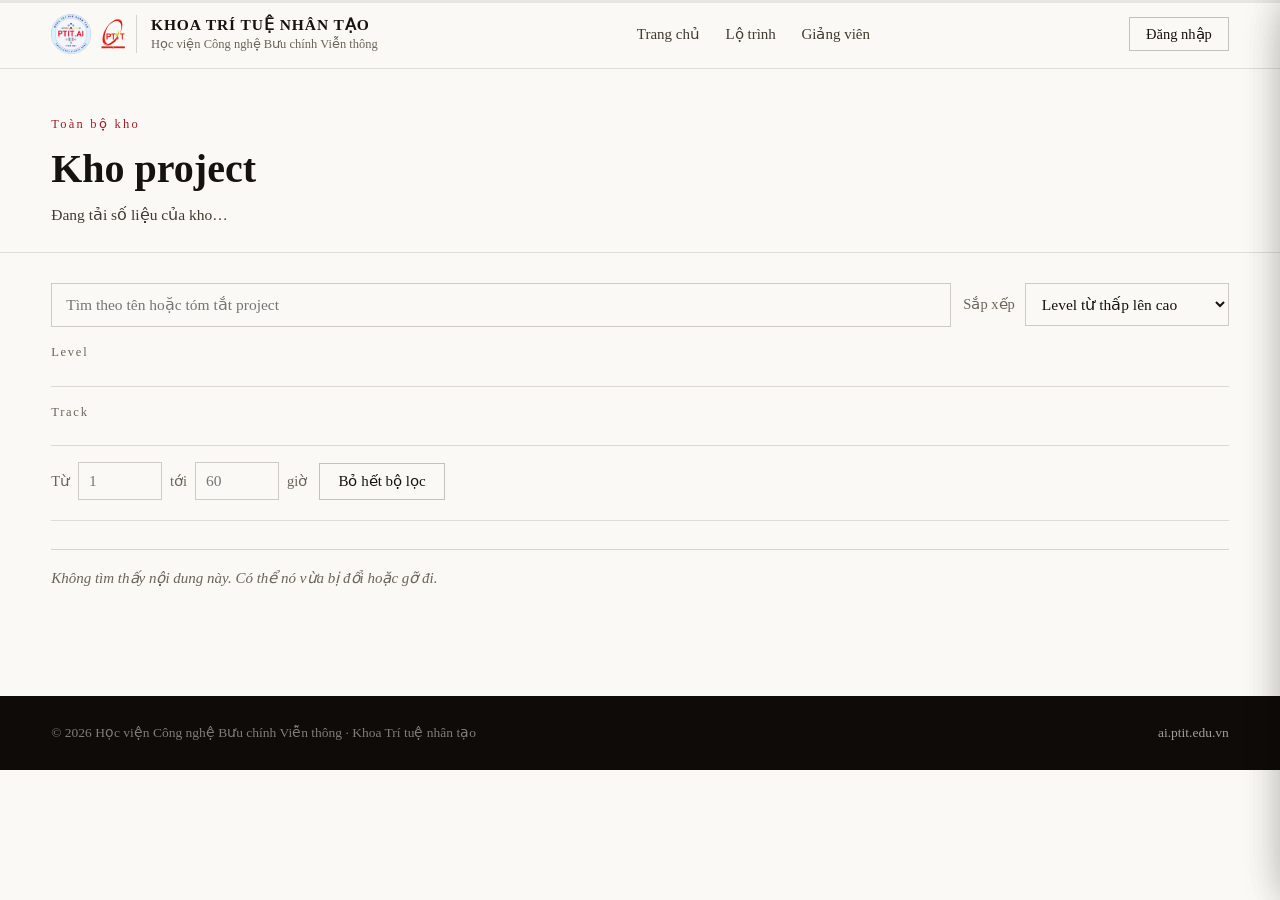
==== frontend/kho.html @ 6ada56b6 "Ghép frontend với backend thành một hệ thống hoàn chỉnh Kho project mở rộng từ 36 lên 200 project, c" ====
<!DOCTYPE html>
<html lang="vi">
<head>
<meta charset="utf-8">
<meta name="viewport" content="width=device-width, initial-scale=1">
<title>Kho project · Nền tảng học tập theo project</title>
<meta name="description" content="Toàn bộ project của nền tảng, lọc theo level, track, quy mô và thời gian.">
<link rel="icon" href="anh/logo-khoa-ai.png" type="image/png">
<link rel="stylesheet" href="css/style.css">
</head>
<body>

<div class="vach-cuon"><i id="vach-cuon-thanh"></i></div>

<header class="dau-trang">
  <a class="hieu" href="/">
    <img class="hieu-logo" src="anh/logo-khoa-ai.png" width="415" height="418" alt="Logo Khoa Trí tuệ nhân tạo">
    <img class="hieu-logo hieu-logo-nho" src="anh/logo-hoc-vien.png" width="50" height="60" alt="Logo Học viện Công nghệ Bưu chính Viễn thông">
    <span class="hieu-chu">
      <span class="hieu-ten">Khoa Trí tuệ nhân tạo</span>
      <span class="hieu-phu">Học viện Công nghệ Bưu chính Viễn thông</span>
    </span>
  </a>
  <nav class="dieu-huong">
    <a href="/">Trang chủ</a>
    <a href="/#lo-trinh-nghe">Lộ trình</a>
    <a href="/#giang-vien">Giảng viên</a>
  </nav>
  <div class="dau-trang-phai" id="khu-tai-khoan"></div>
</header>

<section class="kho-dau">
  <p class="nhan-dan">Toàn bộ kho</p>
  <h1 id="kho-tieu-de">Kho project</h1>
  <p class="dan-giai" id="kho-ghi-chu">Đang tải số liệu của kho…</p>
</section>

<section class="kho-than">
  <form class="bo-loc" id="bo-loc">
    <div class="bo-loc-hang">
      <input type="search" id="o-tim" name="q" maxlength="100" placeholder="Tìm theo tên hoặc tóm tắt project" aria-label="Tìm project">
      <label class="o-sap-xep">
        <span>Sắp xếp</span>
        <select id="o-sap-xep" name="sort">
          <option value="level">Level từ thấp lên cao</option>
          <option value="-level">Level từ cao xuống thấp</option>
          <option value="hours">Thời gian tăng dần</option>
          <option value="-hours">Thời gian giảm dần</option>
          <option value="points">Điểm tăng dần</option>
          <option value="-points">Điểm giảm dần</option>
          <option value="title">Theo tên project</option>
        </select>
      </label>
    </div>

    <fieldset class="bo-loc-nhom">
      <legend>Level</legend>
      <div class="the-loc" id="loc-level"></div>
    </fieldset>

    <fieldset class="bo-loc-nhom">
      <legend>Track</legend>
      <div class="the-loc" id="loc-track"></div>
    </fieldset>


    <div class="bo-loc-hang">
      <label class="o-gio">Từ
        <input type="number" id="o-gio-min" name="min_hours" min="1" max="1000" placeholder="1">
        <span>tới</span>
        <input type="number" id="o-gio-max" name="max_hours" min="1" max="1000" placeholder="60">
        <span>giờ</span>
      </label>
      <button type="button" class="nut nut-vien" id="nut-xoa-loc">Bỏ hết bộ lọc</button>
    </div>
  </form>

  <p class="kho-ket-qua" id="kho-ket-qua" role="status" aria-live="polite"></p>
  <div class="bang-hang" id="danh-sach"><p class="dang-tai">Đang tải danh sách project…</p></div>

  <nav class="phan-trang" id="phan-trang" aria-label="Chuyển trang"></nav>
</section>

<footer class="chan-trang">
  <span>© 2026 Học viện Công nghệ Bưu chính Viễn thông · Khoa Trí tuệ nhân tạo</span>
  <a href="https://ai.ptit.edu.vn/">ai.ptit.edu.vn</a>
</footer>

<div class="lop-nen" id="lop-nen"></div>

<aside class="bang" id="bang-project" aria-hidden="true">
  <div class="bang-dau">
    <p class="bang-nhan" id="bang-project-nhan"></p>
    <button type="button" class="nut-dong" data-dong>Đóng ✕</button>
  </div>
  <div id="bang-project-than"></div>
</aside>

<aside class="bang" id="bang-tai-khoan" aria-hidden="true">
  <div class="bang-dau">
    <p class="bang-nhan">Tài khoản</p>
    <button type="button" class="nut-dong" data-dong>Đóng ✕</button>
  </div>
  <div id="bang-tai-khoan-than"></div>
</aside>

<aside class="bang" id="bang-cham-bai" aria-hidden="true">
  <div class="bang-dau">
    <p class="bang-nhan">Chấm bài</p>
    <button type="button" class="nut-dong" data-dong>Đóng ✕</button>
  </div>
  <div id="bang-cham-bai-than"></div>
</aside>

<dialog id="hop-dang-nhap">
  <form method="dialog" class="hop-dau">
    <p class="bang-nhan">Tài khoản</p>
    <button type="submit" class="nut-dong">Đóng ✕</button>
  </form>
  <div class="doi-che-do" id="doi-che-do">
    <button type="button" data-che-do="dang-nhap" class="dang-chon">Đăng nhập</button>
    <button type="button" data-che-do="dang-ky">Đăng ký</button>
  </div>
  <form id="mau-dang-nhap" class="mau" novalidate>
    <label>Thư điện tử hoặc username
      <input type="text" name="identifier" autocomplete="username" required>
    </label>
    <label>Mật khẩu
      <input type="password" name="password" autocomplete="current-password" required>
    </label>
    <p class="mau-loi" role="alert"></p>
    <button type="submit" class="nut nut-day">Đăng nhập</button>
  </form>
  <form id="mau-dang-ky" class="mau" novalidate hidden>
    <label>Thư điện tử
      <input type="email" name="email" autocomplete="email" required>
    </label>
    <label>Username
      <input type="text" name="username" autocomplete="off" required minlength="3" maxlength="50" placeholder="vidu: congtt" aria-describedby="dan-username">
    </label>
    <p class="mau-chu-dan" id="dan-username">Chữ thường, chữ số và dấu gạch dưới, từ 3 đến 50 ký tự. Đây không phải thư điện tử.</p>
    <label>Họ tên hiển thị, có thể bỏ trống
      <input type="text" name="display_name" autocomplete="name" maxlength="100">
    </label>
    <label>Mật khẩu
      <input type="password" name="password" autocomplete="new-password" required minlength="8" maxlength="64" aria-describedby="dan-mat-khau">
    </label>
    <p class="mau-chu-dan" id="dan-mat-khau">Từ 8 đến 64 ký tự.</p>
    <p class="mau-loi" role="alert"></p>
    <button type="submit" class="nut nut-day">Tạo tài khoản</button>
  </form>
</dialog>

<div class="thong-bao" id="thong-bao" role="status" aria-live="polite"></div>

<script type="module" src="js/app-kho.js"></script>
</body>
</html>
---- frontend/css/style.css ----
/* Project 200 · Khoa Trí tuệ nhân tạo · Học viện Công nghệ Bưu chính Viễn thông
   Một tệp kiểu duy nhất, không phụ thuộc thư viện ngoài. */

:root {
  --muc: #16130F;
  --than: #403A31;
  --phu: #6B6459;
  --do: #A21C2B;
  --do-dam: #7C1420;
  --vang: #E0A03A;
  /* Vàng đồng chỉ đủ tương phản khi làm nền hoặc khi nằm trên nền tối. Làm màu
     chữ trên nền giấy thì nó chỉ đạt tỷ lệ 2,2:1, dưới mức 4,5:1 mà chữ nhỏ cần,
     nên phần chữ dùng sắc vàng đậm hơn: 5,3:1 trên nền giấy và 4,9:1 trên nền
     giấy nhạt. */
  --vang-chu: #8F5E0C;
  --xanh: #2F6B4F;
  --giay: #FBF9F5;
  --giay-2: #F4F1EA;
  --giay-3: #E0D9CB;
  --toi: #0E0B08;
  --vien: rgba(22, 19, 15, .12);
  --vien-dam: rgba(22, 19, 15, .16);
  --vien-nhat: rgba(22, 19, 15, .1);
  --chu: 'Times New Roman', Times, 'Liberation Serif', serif;
  --le: clamp(16px, 4vw, 56px);
  --mau-level: var(--do);
  --mau-level-chu: var(--do);
}

*, *::before, *::after { box-sizing: border-box; }

/* Thuộc tính hidden của HTML chỉ đặt display none ở bảng kiểu mặc định của
   trình duyệt, nên bất kỳ quy tắc display nào viết trong tệp này cũng thắng nó.
   Biểu mẫu đăng nhập và biểu mẫu đăng ký từng cùng hiện một lúc vì lý do đó.
   Dòng dưới đây trả lại cho hidden đúng nghĩa "ẩn hẳn". */
[hidden] { display: none !important; }

html { scroll-behavior: smooth; }

body {
  margin: 0;
  background: var(--giay);
  color: var(--muc);
  font-family: var(--chu);
  -webkit-font-smoothing: antialiased;
}

h1, h2, h3, p, ul, ol { margin: 0; }
ul, ol { padding: 0; list-style: none; }

a { color: var(--do); text-decoration: none; }
a:hover { color: var(--do-dam); }

button { font-family: inherit; border: 0; background: none; color: inherit; cursor: pointer; }
button:disabled { opacity: .5; cursor: default; }

input, select, textarea {
  font-family: inherit;
  font-size: 15.5px;
  color: var(--muc);
  background: var(--giay);
  border: 1px solid rgba(22, 19, 15, .2);
}
textarea { resize: vertical; }
:focus-visible { outline: 2px solid var(--do); outline-offset: 2px; }

/* Nút */
.nut { display: inline-block; padding: 15px 30px; font-size: 16.5px; line-height: 1; transition: background .25s ease, color .25s ease, border-color .25s ease; }
.nut-do { background: var(--do); color: var(--giay); }
.nut-do:hover { background: var(--do-dam); color: var(--giay); }
.nut-vien { border: 1px solid rgba(22, 19, 15, .24); color: var(--muc); }
.nut-vien:hover { border-color: var(--muc); }
.nut-vang { background: var(--vang); color: var(--muc); }
.nut-vang:hover { background: #C98C2C; }
.nut-day { width: 100%; padding: 14px 20px; border: 1px solid var(--muc); background: var(--muc); color: var(--giay); font-size: 16px; }
.nut-day:hover { background: var(--toi); }
.nut-dong { padding: 8px 10px; margin: -8px -10px; font-size: 14.5px; line-height: 1.2; color: var(--phu); }
.nut-dong:hover { color: var(--muc); }

.nhan-dan { margin-bottom: 12px; font-size: 12.5px; line-height: 1.5; letter-spacing: .18em; color: var(--do); }
.dan-giai { font-size: 15.5px; line-height: 1.65; color: var(--than); max-width: 66ch; }
.dang-tai { padding: 16px 0; font-style: italic; font-size: 15px; line-height: 1.6; color: var(--phu); }

/* Vạch tiến độ cuộn */
.vach-cuon { position: fixed; top: 0; left: 0; right: 0; z-index: 60; height: 3px; background: rgba(22, 19, 15, .08); }
.vach-cuon i { display: block; height: 100%; width: 0; background: linear-gradient(90deg, var(--do), var(--vang)); }

/* Đầu trang */
.dau-trang {
  position: sticky; top: 0; z-index: 50;
  display: flex; align-items: center; justify-content: space-between; gap: 24px;
  padding: 14px var(--le);
  background: rgba(251, 249, 245, .93);
  backdrop-filter: blur(12px);
  border-bottom: 1px solid var(--vien);
}
.hieu { display: flex; align-items: center; gap: 10px; color: inherit; }
.hieu:hover { color: inherit; }
.hieu-logo { flex: none; width: auto; height: 40px; }
/* Logo Học viện chỉ có bản 50x60 điểm ảnh nên để nhỏ, phóng to là vỡ nét. */
.hieu-logo-nho { height: 30px; }
/* Tên khoa viết hoa bằng CSS chứ không viết hoa sẵn trong HTML, để phần chữ
   trong mã nguồn vẫn đúng chính tả và vẫn đọc được bằng trình đọc màn hình. */
.hieu-chu { display: block; padding-left: 14px; border-left: 1px solid var(--vien-dam); }
.hieu-ten { display: block; font-weight: 700; font-size: 15.5px; line-height: 1.3; letter-spacing: .06em; text-transform: uppercase; white-space: nowrap; }
.hieu-phu { display: block; font-size: 12.5px; line-height: 1.35; color: var(--phu); }
.dieu-huong { display: flex; align-items: center; gap: clamp(14px, 2vw, 26px); font-size: 15px; }
.dieu-huong a { color: var(--than); }
.dieu-huong a:hover { color: var(--do); }
.dau-trang-phai { display: flex; align-items: center; gap: 10px; }
.dau-trang-phai .nut { padding: 9px 16px; font-size: 14.5px; }

/* Thẻ người dùng: vòng tiến độ bao quanh hai chữ cái đại diện, bên cạnh là tên
   và số liệu. Vòng dài theo tỷ lệ project đã hoàn thành trên tổng số project. */
.the-nguoi-dung { display: flex; align-items: center; gap: 10px; padding: 4px 12px 4px 4px; border: 1px solid transparent; border-radius: 999px; transition: border-color .25s ease, background .25s ease; }
.the-nguoi-dung:hover { border-color: var(--vien-dam); background: var(--giay-2); }
.the-vong { position: relative; width: 44px; height: 44px; flex: none; display: grid; place-items: center; }
.vong-tien-do { position: absolute; inset: 0; width: 44px; height: 44px; }
.vong-chay { transition: stroke-dashoffset .6s ease; }
.the-chu-cai { position: relative; font-weight: 700; font-size: 14px; line-height: 1; letter-spacing: .04em; color: var(--do); }
.the-anh { position: relative; width: 34px; height: 34px; border-radius: 50%; object-fit: cover; object-position: center 25%; }
.the-chu { display: flex; flex-direction: column; align-items: flex-start; gap: 2px; }
.the-ten { font-weight: 700; font-size: 14.5px; line-height: 1.25; }
.the-so { font-size: 12.5px; line-height: 1.2; color: var(--phu); }

.nut-thoat { padding: 8px 10px; font-size: 14px; line-height: 1.2; color: var(--phu); }
.nut-thoat:hover { color: var(--do); text-decoration: underline; }

/* Mở đầu */
.mo-dau { position: relative; overflow: hidden; padding: clamp(44px, 7vw, 86px) var(--le) clamp(30px, 4vw, 52px); border-bottom: 1px solid var(--vien); }
.mo-dau-den {
  position: absolute; top: 0; left: 0; width: 560px; height: 560px; margin: -280px 0 0 -280px;
  border-radius: 50%; background: radial-gradient(circle, rgba(224, 160, 58, .2), transparent 68%);
  pointer-events: none; opacity: 0; transition: opacity .4s ease;
}
.mo-dau-luoi { position: relative; display: flex; flex-wrap: wrap; gap: clamp(28px, 4vw, 64px); align-items: center; }
.mo-dau-luoi > div:first-child { flex: 1 1 520px; min-width: 0; }
.mo-dau h1 { margin-bottom: clamp(18px, 2vw, 26px); font-size: clamp(38px, 6.2vw, 74px); line-height: 1.04; letter-spacing: -.024em; max-width: 22ch; text-wrap: balance; }
.mo-dau h1 em { color: var(--do); }
.mo-dau-dan { margin-bottom: clamp(22px, 3vw, 34px); font-size: clamp(16px, 1.3vw, 18.5px); line-height: 1.72; color: var(--than); max-width: 58ch; text-wrap: pretty; }
.hang-nut { display: flex; flex-wrap: wrap; gap: 12px; align-items: center; }
.mo-dau-hinh { flex: 1 1 300px; min-width: 0; display: flex; justify-content: center; }
.mo-dau-hinh svg { width: 100%; max-width: 300px; height: auto; overflow: visible; }
.hinh-chu { font-size: 15px; fill: var(--muc); }
.hinh-so { fill: var(--phu); }
.duong-ve { animation: ve 2.6s .3s ease-out forwards; }
.nut-sang { animation: sang 3.2s ease-in-out infinite; }

.so-lieu { position: relative; display: flex; flex-wrap: wrap; margin-top: clamp(30px, 4vw, 52px); border-top: 1px solid rgba(22, 19, 15, .14); }
.so-lieu > div { flex: 1 1 180px; padding: 20px 22px 0; border-right: 1px solid var(--vien-nhat); }
.so-lieu > div:last-child { border-right: 0; }
.so-lieu-so { margin-bottom: 4px; font-weight: 700; font-size: clamp(30px, 3vw, 38px); line-height: 1; }
.so-lieu-chu { font-size: 14px; line-height: 1.45; color: var(--phu); }

/* Ba bước */
.ba-buoc { padding: clamp(40px, 5vw, 64px) var(--le); background: var(--giay-2); border-bottom: 1px solid var(--vien); }
.ba-buoc h2 { margin-bottom: clamp(22px, 3vw, 32px); font-size: clamp(26px, 3vw, 34px); line-height: 1.2; }
.ba-buoc-luoi { display: grid; grid-template-columns: repeat(auto-fit, minmax(260px, 1fr)); gap: clamp(20px, 3vw, 34px); }
.ba-buoc-luoi > div { padding-top: 18px; border-top: 1px solid rgba(22, 19, 15, .18); }
.buoc-so { margin-bottom: 8px; font-size: 13px; color: var(--do); }
.buoc-ten { margin-bottom: 8px; font-weight: 700; font-size: 20px; line-height: 1.32; }
.buoc-mo { font-size: 15.5px; line-height: 1.68; color: var(--than); text-wrap: pretty; }

/* Kho project */
.lo-trinh { padding: clamp(40px, 5vw, 64px) var(--le) 0; }
.lo-trinh-dau { display: flex; flex-wrap: wrap; gap: 20px; align-items: flex-end; justify-content: space-between; margin-bottom: clamp(20px, 3vw, 28px); }
.lo-trinh-dau h2 { margin-bottom: 10px; font-size: clamp(26px, 3vw, 34px); line-height: 1.2; }
.o-tien-do { padding: 14px 18px; border: 1px solid var(--vien-dam); min-width: 220px; }
.o-tien-do-nhan { margin-bottom: 6px; font-size: 13.5px; color: var(--phu); }
.o-tien-do-so { font-weight: 700; font-size: 21px; line-height: 1.3; }

.thanh-cong-cu { display: flex; flex-wrap: wrap; gap: 12px; align-items: center; padding: 16px 0; border-top: 1px solid rgba(22, 19, 15, .14); }
.thanh-cong-cu input { flex: 1 1 240px; min-width: 0; padding: 11px 14px; line-height: 1.3; }
.o-sap-xep { display: flex; align-items: center; gap: 10px; font-size: 14.5px; color: var(--phu); }
.o-sap-xep select { padding: 11px 12px; }

.the-loc { display: flex; flex-wrap: wrap; gap: 8px; padding-bottom: 16px; border-bottom: 1px solid rgba(22, 19, 15, .14); }
.the-loc button { padding: 8px 13px; border: 1px solid rgba(22, 19, 15, .2); color: var(--than); font-size: 14.5px; line-height: 1.2; transition: background .22s ease, color .22s ease, border-color .22s ease; }
.the-loc button:hover { border-color: var(--muc); }
.the-loc button i { font-style: normal; font-size: 12.5px; color: var(--phu); }
.the-loc button.dang-chon { background: var(--muc); border-color: var(--muc); color: var(--giay); }
.the-loc button.dang-chon i { color: rgba(251, 249, 245, .7); }

.lo-trinh-than { display: flex; flex-wrap: wrap; align-items: flex-start; }
.thanh-ben { position: sticky; top: 78px; flex: 1 1 232px; max-width: 300px; padding: clamp(26px, 3vw, 38px) 26px clamp(26px, 3vw, 38px) 0; border-right: 1px solid var(--vien); }
.thanh-ben-nhan { margin-bottom: 16px; font-size: 12.5px; line-height: 1.5; letter-spacing: .16em; color: var(--phu); }
.muc-nut { width: 100%; display: block; text-align: left; padding: 12px 0; border-top: 1px solid var(--vien); color: var(--phu); transition: color .3s ease, padding .3s ease, background .3s ease; }
.muc-nut:last-of-type { border-bottom: 1px solid var(--vien); }
.muc-nut.dang-xem { color: var(--muc); padding-left: 10px; background: var(--giay-2); }
.muc-hang { display: flex; align-items: baseline; gap: 10px; }
.muc-so { width: 20px; font-size: 12.5px; line-height: 1.5; color: var(--mau-level-chu); }
.muc-ten { flex: 1; font-weight: 700; font-size: 17px; line-height: 1.35; }
.muc-dem { font-size: 13px; line-height: 1.5; color: var(--phu); }
.muc-vach { display: block; height: 3px; margin: 8px 0 0 30px; background: rgba(22, 19, 15, .1); }
.muc-vach i { display: block; height: 100%; width: 0; background: var(--mau-level); transition: width .4s ease; }

.cot-noi-dung { flex: 1 1 560px; min-width: 0; padding: clamp(26px, 3vw, 38px) 0 clamp(26px, 3vw, 38px) clamp(0px, 3vw, 38px); }
.doan-level { padding-bottom: clamp(30px, 4vw, 46px); }
.doan-dau { display: flex; flex-wrap: wrap; align-items: baseline; gap: 14px; margin-bottom: 8px; }
.doan-so { font-weight: 700; font-size: clamp(38px, 4vw, 52px); line-height: 1; color: var(--mau-level-chu); opacity: .5; }
.doan-ten { font-size: clamp(22px, 2.4vw, 30px); line-height: 1.2; }
.doan-dem { font-size: 15px; color: var(--phu); }
.doan-mo { margin-bottom: 20px; font-size: 16.5px; line-height: 1.7; color: var(--than); max-width: 70ch; text-wrap: pretty; }
.bang-hang { border-top: 1px solid var(--vien-dam); }

/* Dòng dẫn sang trang kho project, nối liền với danh sách phía trên như một
   hàng nữa của bảng, thay vì một liên kết đứng rời bên dưới. */
.doan-them a { display: flex; align-items: center; justify-content: flex-end; gap: 8px; padding: 13px 8px 13px 0; border-bottom: 1px solid var(--vien-nhat); font-size: 15.5px; line-height: 1.4; color: var(--do); transition: background .2s ease; }
.doan-them a:hover { background: var(--giay-2); }
.doan-them a::before { content: ""; flex: 1; }

.hang {
  display: grid; grid-template-columns: 22px minmax(0, 1fr) repeat(auto-fit, minmax(0, auto));
  gap: clamp(10px, 1.4vw, 18px); align-items: center;
  padding: 14px 8px 14px 0; border-bottom: 1px solid var(--vien-nhat);
  cursor: pointer; transition: background .2s ease;
  text-align: left; width: 100%;
}
.hang:hover { background: var(--giay-2); }
.hang-o { width: 22px; height: 22px; flex: none; display: grid; place-items: center; border: 1px solid rgba(22, 19, 15, .28); font-size: 13px; line-height: 1; transition: background .25s ease, border-color .25s ease; }
.hang.da-xong .hang-o { background: var(--mau-level-chu); border-color: var(--mau-level-chu); color: var(--giay); }
.hang-ten { font-size: 17.5px; line-height: 1.45; text-wrap: pretty; }
.hang.da-xong .hang-ten { color: var(--phu); }
.hang-nhan { display: block; margin-top: 3px; font-style: italic; font-size: 13.5px; line-height: 1.3; color: var(--vang-chu); }
.hang-track { font-size: 13.5px; line-height: 1.4; letter-spacing: .04em; color: var(--phu); }
.hang-gio { font-size: 14.5px; line-height: 1.4; color: var(--phu); }
.hang-mo { min-width: 96px; font-size: 14.5px; line-height: 1.4; color: var(--do); text-align: right; }
.hang:hover .hang-mo { text-decoration: underline; }

/* Bảng xếp hạng */
.xep-hang { padding: clamp(40px, 5vw, 64px) var(--le); background: var(--giay-2); border-bottom: 1px solid var(--vien); }
.xep-hang h2 { margin-bottom: 10px; font-size: clamp(26px, 3vw, 34px); line-height: 1.2; }
.xep-hang .dan-giai { margin-bottom: clamp(20px, 3vw, 28px); }
.xep-hang-o { max-width: 620px; border-top: 1px solid var(--vien-dam); }
.xep-hang-hang { display: grid; grid-template-columns: 30px 40px minmax(0, 1fr) auto; gap: 16px; align-items: center; padding: 12px 14px 12px 0; border-bottom: 1px solid var(--vien-nhat); border-left: 3px solid transparent; }
/* Dòng của chính người đang đăng nhập: một vạch dọc bên trái, không tô nền cả dòng. */
.xep-hang-hang.la-toi { border-left-color: var(--do); background: var(--giay); padding-left: 11px; }
.xep-hang-so { font-weight: 700; font-size: 17px; line-height: 1; color: var(--phu); text-align: center; }
.xep-hang-hang.dan-dau .xep-hang-so { font-size: 21px; color: var(--do); }
.xep-hang-anh { width: 40px; height: 40px; border-radius: 50%; object-fit: cover; object-position: center 25%; display: grid; place-items: center; }
.xep-hang-chu-cai { border: 1px solid var(--vien-dam); font-weight: 700; font-size: 13px; letter-spacing: .04em; color: var(--do); }
.xep-hang-nguoi { display: flex; flex-direction: column; gap: 2px; min-width: 0; }
.xep-hang-ten { display: flex; align-items: baseline; gap: 8px; font-weight: 700; font-size: 16.5px; line-height: 1.35; }
.xep-hang-ban { flex: none; padding: 2px 7px; border: 1px solid rgba(162, 28, 43, .3); font-style: normal; font-size: 11.5px; line-height: 1.3; letter-spacing: .06em; color: var(--do); }
.xep-hang-project { font-size: 13.5px; line-height: 1.4; color: var(--phu); }
.xep-hang-diem { display: flex; align-items: baseline; gap: 5px; }
.xep-hang-diem b { font-size: 19px; line-height: 1.2; }
.xep-hang-diem i { font-style: normal; font-size: 13px; color: var(--phu); }

/* Đổi ảnh đại diện trong bảng tài khoản */
.o-doi-anh { display: flex; align-items: flex-start; gap: 18px; margin-bottom: 22px; padding-bottom: 22px; border-bottom: 1px solid var(--vien-nhat); }
.anh-lon { width: 96px; height: 96px; flex: none; border-radius: 50%; object-fit: cover; object-position: center 25%; border: 1px solid var(--vien); }
.anh-chu-cai { display: grid; place-items: center; background: var(--giay-2); font-weight: 700; font-size: 28px; letter-spacing: .04em; color: var(--do); }
.doi-anh-nut { display: flex; flex-direction: column; align-items: flex-start; gap: 8px; }
.nut-chon-anh { padding: 10px 18px; font-size: 15px; cursor: pointer; }
.doi-anh-nut .mau-chu-dan { margin-top: 0; }

/* Trang kho project */
.kho-dau { padding: clamp(30px, 4vw, 46px) var(--le) clamp(18px, 2vw, 24px); border-bottom: 1px solid var(--vien); }
.kho-dau h1 { margin-bottom: 10px; font-size: clamp(28px, 3.4vw, 40px); line-height: 1.16; }
.kho-than { padding: clamp(20px, 3vw, 30px) var(--le) clamp(40px, 5vw, 64px); }

.bo-loc { display: flex; flex-direction: column; gap: 16px; padding-bottom: 20px; border-bottom: 1px solid var(--vien); }
.bo-loc-hang { display: flex; flex-wrap: wrap; gap: 12px; align-items: center; }
.bo-loc-hang input[type="search"] { flex: 1 1 260px; min-width: 0; padding: 11px 14px; line-height: 1.3; }
.bo-loc-nhom { margin: 0; padding: 0; border: 0; }
.bo-loc-nhom legend { padding: 0 0 8px; font-size: 12.5px; line-height: 1.5; letter-spacing: .14em; color: var(--phu); }
.o-gio { display: flex; align-items: center; gap: 8px; font-size: 14.5px; color: var(--phu); }
.o-gio input { width: 84px; padding: 9px 10px; }
.bo-loc .nut { padding: 10px 18px; font-size: 15px; }

.kho-ket-qua { padding: 18px 0 10px; font-style: italic; font-size: 15px; line-height: 1.6; color: var(--phu); }
.hang-level { font-size: 13.5px; line-height: 1.4; color: var(--mau-level-chu); }

.phan-trang { display: flex; flex-wrap: wrap; gap: 8px; align-items: center; margin-top: 26px; }
.trang-nut { padding: 9px 14px; border: 1px solid rgba(22, 19, 15, .2); font-size: 15px; line-height: 1.2; color: var(--than); transition: border-color .2s ease, background .2s ease, color .2s ease; }
.trang-nut:hover:not(:disabled) { border-color: var(--muc); }
.trang-nut.dang-chon { background: var(--muc); border-color: var(--muc); color: var(--giay); }
.trang-cach { padding: 0 2px; color: var(--phu); }

/* Dải chạy */
.dai-chay { padding: 15px 0; background: var(--muc); overflow: hidden; white-space: nowrap; }
.dai-chay-trong { display: inline-flex; gap: 38px; font-style: italic; font-size: 17px; line-height: 1; color: rgba(251, 249, 245, .7); animation: chay 34s linear infinite; }
.dai-chay-trong b { font-weight: 400; color: var(--vang); }

/* Lộ trình nghề nghiệp */
.lo-trinh-nghe { padding: clamp(40px, 5vw, 64px) var(--le); border-bottom: 1px solid var(--vien); }
.lo-trinh-nghe h2 { margin-bottom: 10px; font-size: clamp(26px, 3vw, 34px); line-height: 1.2; }
.lo-trinh-nghe h2 { margin-bottom: clamp(22px, 3vw, 30px); }
.lo-trinh-luoi { display: grid; grid-template-columns: repeat(auto-fit, minmax(280px, 1fr)); gap: clamp(20px, 2.5vw, 30px); align-items: start; }
.lo-trinh-the { padding-top: 18px; border-top: 1px solid rgba(22, 19, 15, .18); }
.lo-trinh-the h3 { margin-bottom: 8px; font-weight: 700; font-size: 21px; line-height: 1.3; }
.lo-trinh-mo { margin-bottom: 16px; font-size: 15.5px; line-height: 1.68; color: var(--than); }
.lo-trinh-the .nut { padding: 10px 18px; font-size: 15px; }
.lo-trinh-buoc { margin-top: 18px; }
.buoc-hang { padding: 12px 0; border-top: 1px solid var(--vien-nhat); }
.buoc-project { display: block; text-align: left; font-size: 16px; line-height: 1.45; color: var(--do); }
.buoc-project:hover { color: var(--do-dam); text-decoration: underline; }
.buoc-the { display: block; margin-top: 3px; font-size: 13.5px; line-height: 1.4; color: var(--phu); }
.buoc-ghi-chu { display: block; margin-top: 4px; font-style: italic; font-size: 14px; line-height: 1.55; color: var(--than); }


/* Nhân sự */
.nhan-su { padding: clamp(40px, 5vw, 64px) var(--le); border-bottom: 1px solid var(--vien); }
.nhan-su h2 { margin-bottom: 10px; font-size: clamp(26px, 3vw, 34px); line-height: 1.2; }
.nhan-su .dan-giai { margin-bottom: clamp(24px, 3vw, 32px); }
.nhan-su-luoi { display: grid; grid-template-columns: repeat(auto-fit, minmax(240px, 1fr)); gap: clamp(20px, 2.5vw, 28px); }
/* Bốn ảnh chân dung có tỷ lệ khác nhau, từ 717x599 tới 969x1024. Khung ảnh giữ
   một tỷ lệ chung, phần thừa được cắt bớt. Điểm neo đặt hơi cao hơn giữa khung
   vì khuôn mặt trong cả bốn ảnh đều nằm ở nửa trên.

   height: auto phải viết ra, vì hai thuộc tính width và height trong thẻ img là
   gợi ý trình bày và chúng thắng aspect-ratio. Thiếu dòng đó thì mỗi ảnh cao
   đúng bằng chiều cao gốc, và bốn khung ảnh so le nhau. */
.o-anh { display: block; width: 100%; height: auto; aspect-ratio: 3 / 4; margin-bottom: 14px; background: var(--giay-3); border: 1px solid rgba(22, 19, 15, .14); object-fit: cover; object-position: center 22%; }
.nguoi-ten { margin-bottom: 4px; font-weight: 700; font-size: 18px; line-height: 1.32; }
.nguoi-chuc { margin-bottom: 8px; font-style: italic; font-size: 14.5px; line-height: 1.45; color: var(--do); }
.nguoi-mo { font-size: 14.5px; line-height: 1.62; color: var(--than); text-wrap: pretty; }

/* Kêu gọi và chân trang */
.keu-goi { display: flex; flex-wrap: wrap; gap: clamp(28px, 4vw, 56px); align-items: center; padding: clamp(40px, 5vw, 68px) var(--le); background: var(--muc); color: var(--giay); }
.keu-goi > div:first-child { flex: 1 1 420px; min-width: 0; }
.keu-goi h2 { margin-bottom: 16px; font-size: clamp(28px, 3.6vw, 42px); line-height: 1.14; text-wrap: balance; }
.keu-goi > div:first-child > p { margin-bottom: 26px; font-size: 17px; line-height: 1.72; color: rgba(251, 249, 245, .72); max-width: 52ch; text-wrap: pretty; }
.lien-he { flex: 1 1 300px; min-width: 0; display: flex; flex-direction: column; gap: 14px; font-size: 15px; line-height: 1.62; color: rgba(251, 249, 245, .66); }
.lien-he p { padding-bottom: 14px; border-bottom: 1px solid rgba(251, 249, 245, .16); }
.lien-he p:last-child { padding-bottom: 0; border-bottom: 0; }
.lien-he a { color: var(--vang); }
.chan-trang { display: flex; flex-wrap: wrap; gap: 12px 32px; align-items: baseline; justify-content: space-between; padding: 26px var(--le); background: var(--toi); font-size: 13.5px; line-height: 1.6; color: rgba(251, 249, 245, .48); }
.chan-trang span:last-child { max-width: 64ch; }
.chan-trang a { color: rgba(251, 249, 245, .62); }
.chan-trang a:hover { color: var(--giay); }

/* Bảng trượt bên phải */
.lop-nen { position: fixed; inset: 0; z-index: 70; background: rgba(14, 11, 8, .42); opacity: 0; pointer-events: none; transition: opacity .32s ease; }
.lop-nen.dang-mo { opacity: 1; pointer-events: auto; }
.bang {
  position: fixed; top: 0; right: 0; bottom: 0; z-index: 80;
  width: min(560px, 96vw); padding: clamp(22px, 3vw, 34px);
  background: var(--giay); border-left: 1px solid var(--vien-dam);
  box-shadow: -18px 0 48px rgba(14, 11, 8, .16);
  transform: translateX(105%); transition: transform .38s cubic-bezier(.22, .61, .36, 1);
  overflow-y: auto;
  /* Cuộn hết nội dung bảng thì dừng lại ở đó, không đẩy tiếp trang phía sau. */
  overscroll-behavior: contain;
}

/* Trang nền đứng yên trong lúc một bảng đang mở. Nếu không, lăn chuột ở phần
   ngoài bảng làm trang chạy phía sau lớp tối, còn thứ người dùng đang đọc thì
   không nhúc nhích. */
body.khoa-cuon { overflow: hidden; }
.bang.dang-mo { transform: translateX(0); }
.bang-dau { display: flex; align-items: flex-start; justify-content: space-between; gap: 16px; margin-bottom: 18px; }
.bang-nhan { font-size: 13px; line-height: 1.5; letter-spacing: .14em; color: var(--do); }
.bang-ten { margin-bottom: 12px; font-size: clamp(22px, 2.4vw, 27px); line-height: 1.26; text-wrap: pretty; }
.bang-tom-tat { margin-bottom: 20px; font-size: 16.5px; line-height: 1.68; color: var(--than); }
.bang-the { display: flex; flex-wrap: wrap; gap: 8px; margin-bottom: 22px; font-size: 14px; line-height: 1; color: var(--phu); }
.bang-the span { padding: 7px 12px; border: 1px solid rgba(22, 19, 15, .18); }
.bang-muc-nhan { margin: 24px 0 8px; font-size: 12.5px; line-height: 1.5; letter-spacing: .16em; color: var(--phu); }
.bang-doan { font-size: 16px; line-height: 1.7; color: var(--than); text-wrap: pretty; }
.bang-danh-sach li { padding: 10px 0 10px 18px; border-top: 1px solid var(--vien-nhat); font-size: 15.5px; line-height: 1.62; color: var(--than); position: relative; }
.bang-danh-sach li::before { content: '·'; position: absolute; left: 4px; color: var(--do); }

.the-hang { display: flex; flex-wrap: wrap; gap: 8px; }
.the-tinh { padding: 6px 11px; border: 1px solid var(--vien); font-size: 14px; line-height: 1.2; color: var(--than); }
.the-lien-ket { padding: 6px 11px; border: 1px solid rgba(162, 28, 43, .3); font-size: 14px; line-height: 1.2; color: var(--do); }
.the-lien-ket:hover { border-color: var(--do); background: rgba(162, 28, 43, .06); }
.the-lien-ket.da-xong { border-color: rgba(47, 107, 79, .35); color: var(--xanh); }

.o-phu-trach { display: flex; align-items: center; gap: 14px; }
.phu-trach-anh { width: 56px; height: 56px; flex: none; object-fit: cover; object-position: center 22%; border: 1px solid var(--vien); }
.phu-trach-ten { display: block; font-weight: 700; font-size: 16px; line-height: 1.35; }
.phu-trach-chuc { display: block; margin-top: 2px; font-style: italic; font-size: 14px; line-height: 1.4; color: var(--do); }

.goi-y-dong { display: flex; gap: 12px; padding: 12px 0; border-top: 1px solid var(--vien-nhat); }
.goi-y-tang { flex: none; font-size: 12.5px; line-height: 1.7; letter-spacing: .1em; color: var(--vang-chu); }
.goi-y-dong p { font-size: 15.5px; line-height: 1.65; color: var(--than); }
.nut-goi-y { margin-top: 12px; padding: 10px 18px; font-size: 15px; }

/* Bài nộp */
.o-bai-nop { padding: 14px 16px; background: var(--giay-2); border: 1px solid var(--vien); }
.bai-nop-trang-thai { margin-bottom: 6px; font-weight: 700; font-size: 15.5px; line-height: 1.3; }
.bai-nop-moc { font-size: 14px; line-height: 1.55; color: var(--phu); }
.bai-nop-nhan-xet { margin-top: 8px; font-size: 15px; line-height: 1.62; color: var(--than); }
.the-accepted { color: var(--xanh); }
.the-pending { color: var(--vang-chu); }
.the-rejected { color: var(--do); }
.the-revision { color: var(--do); }

.o-nop-bai { margin-top: 16px; }

/* Biểu mẫu */
.mau { display: flex; flex-direction: column; gap: 14px; }
.mau label { display: flex; flex-direction: column; gap: 6px; font-size: 14.5px; line-height: 1.4; color: var(--phu); }
.mau input, .mau textarea, .mau select { padding: 11px 13px; color: var(--muc); }
.mau-chu-dan { margin-top: -8px; font-style: italic; font-size: 13.5px; line-height: 1.5; color: var(--phu); }
.mau-loi { font-size: 14.5px; line-height: 1.55; color: var(--do); }
.mau-loi:empty { display: none; }

/* Bảng tài khoản */
.so-nho { display: grid; grid-template-columns: repeat(auto-fit, minmax(120px, 1fr)); gap: 14px; margin-bottom: 6px; }
.so-nho > div { padding: 12px 14px; border: 1px solid var(--vien); }
.so-nho b { display: block; font-size: 24px; line-height: 1.2; }
.so-nho span { display: block; margin-top: 2px; font-size: 13px; line-height: 1.4; color: var(--phu); }

.track-hang { display: grid; grid-template-columns: minmax(0, 1fr) auto; gap: 4px 12px; padding: 10px 0; border-top: 1px solid var(--vien-nhat); }
.track-ten { font-size: 15.5px; line-height: 1.4; }
.track-so { font-size: 14px; line-height: 1.4; color: var(--phu); }
.track-vach { grid-column: 1 / -1; height: 3px; background: rgba(22, 19, 15, .1); }
.track-vach i { display: block; height: 100%; background: var(--do); }

.badge-luoi { display: grid; grid-template-columns: repeat(auto-fit, minmax(150px, 1fr)); gap: 12px; }
.badge-o { padding: 12px 14px; border: 1px solid var(--vien); }
.badge-hinh { display: block; font-size: 22px; line-height: 1.2; }
.badge-ten { display: block; margin-top: 4px; font-weight: 700; font-size: 15px; line-height: 1.35; }
.badge-mo { display: block; margin-top: 3px; font-size: 13.5px; line-height: 1.5; color: var(--phu); }
.badge-moc { display: block; margin-top: 6px; font-style: italic; font-size: 12.5px; line-height: 1.4; color: var(--phu); }

.bai-nop-hang { display: grid; grid-template-columns: minmax(0, 1fr) auto; gap: 2px 12px; padding: 11px 0; border-top: 1px solid var(--vien-nhat); }
.bai-nop-ten { text-align: left; font-size: 15.5px; line-height: 1.45; color: var(--do); }
.bai-nop-ten:hover { text-decoration: underline; }
.bai-nop-the { font-size: 14px; line-height: 1.45; text-align: right; }
.bai-nop-hang .bai-nop-moc { grid-column: 1 / -1; font-size: 13px; }

.de-xuat-o { padding: 12px 0; border-top: 1px solid var(--vien-nhat); }
.de-xuat-ten { text-align: left; font-size: 16.5px; line-height: 1.45; color: var(--do); }
.de-xuat-ten:hover { text-decoration: underline; }
.de-xuat-ly-do { margin-top: 3px; font-style: italic; font-size: 14.5px; line-height: 1.55; color: var(--than); }
.de-xuat-the { margin-top: 3px; font-size: 13.5px; line-height: 1.4; color: var(--phu); }

/* Chấm bài */
.o-cham-bai { padding: 16px 0; border-top: 1px solid var(--vien-dam); }
.cham-bai-project { font-weight: 700; font-size: 17px; line-height: 1.4; }
.cham-bai-nguoi { font-size: 14px; line-height: 1.5; color: var(--phu); }
.cham-bai-lien-ket { font-size: 14.5px; line-height: 1.5; }
.cham-bai-ghi-chu { font-size: 15px; line-height: 1.62; color: var(--than); }
.cham-bai-chon { display: flex; flex-wrap: wrap; gap: 14px; }
.cham-bai-chon label { flex-direction: row; align-items: center; gap: 7px; padding: 6px 2px; color: var(--muc); font-size: 15px; }
.cham-bai-chon input { width: 17px; height: 17px; }

/* Hộp đăng nhập */
dialog {
  width: min(420px, 92vw); padding: clamp(22px, 3vw, 30px);
  background: var(--giay); color: var(--muc);
  border: 1px solid var(--vien-dam); box-shadow: 0 24px 64px rgba(14, 11, 8, .22);
}
dialog::backdrop { background: rgba(14, 11, 8, .42); }
.hop-dau { display: flex; align-items: flex-start; justify-content: space-between; gap: 16px; margin-bottom: 18px; }
.doi-che-do { display: flex; margin-bottom: 20px; border: 1px solid rgba(22, 19, 15, .2); }
.doi-che-do button { flex: 1; padding: 10px 12px; font-size: 15px; color: var(--phu); transition: background .2s ease, color .2s ease; }
.doi-che-do button.dang-chon { background: var(--muc); color: var(--giay); }

/* Thông báo */
.thong-bao { position: fixed; left: 50%; bottom: 22px; z-index: 90; transform: translateX(-50%); display: flex; flex-direction: column; gap: 8px; width: min(460px, 92vw); pointer-events: none; }
.thong-bao-dong { padding: 13px 18px; background: var(--muc); color: var(--giay); font-size: 15px; line-height: 1.5; box-shadow: 0 12px 32px rgba(14, 11, 8, .2); animation: len .3s ease-out; }
.thong-bao-dong.loi { background: var(--do); }

/* Hiện dần theo cuộn */
.hien-dan { opacity: 0; }
.hien-dan.da-hien { animation: len .7s cubic-bezier(.22, .61, .36, 1) forwards; }

@keyframes ve { to { stroke-dashoffset: 0; } }
@keyframes sang { 0%, 100% { opacity: .32; } 50% { opacity: 1; } }
@keyframes chay { 0% { transform: translateX(0); } 100% { transform: translateX(-50%); } }
@keyframes len { 0% { opacity: 0; transform: translateY(26px); } 100% { opacity: 1; transform: none; } }

/* Điện thoại và máy tính bảng */
@media (max-width: 860px) {
  /* Điều hướng không bị bỏ đi, chỉ xuống hàng riêng và thu nhỏ, vì đó là đường
     duy nhất để nhảy tới bảng xếp hạng và mục giảng viên. */
  .dau-trang { flex-wrap: wrap; }
  .dieu-huong { order: 3; flex: 1 1 100%; gap: 16px; overflow-x: auto; padding-bottom: 2px; font-size: 14px; }
  .hieu-phu { display: none; }
  .thanh-ben { position: static; max-width: none; flex-basis: 100%; padding-right: 0; border-right: 0; border-bottom: 1px solid var(--vien); }
  .cot-noi-dung { padding-left: 0; }
  .hang { grid-template-columns: 22px minmax(0, 1fr) auto; }
  .hang-gio, .hang-track, .hang-level { display: none; }
  .xep-hang-hang { grid-template-columns: 26px 36px minmax(0, 1fr) auto; gap: 12px; }
  .o-doi-anh { flex-direction: column; }
}

@media (max-width: 520px) {
  .dau-trang { flex-wrap: wrap; gap: 10px 12px; padding-left: 14px; padding-right: 14px; }
  .hieu { flex: 1 1 100%; }
  .dau-trang-phai { gap: 8px; }
  .dau-trang-phai .nut { padding: 8px 12px; font-size: 14px; }
  .the-nguoi-dung { padding: 4px 10px; }
  .the-ten { max-width: 12ch; overflow: hidden; text-overflow: ellipsis; white-space: nowrap; }
  .the-so { font-size: 12px; }
  .hieu-logo-nho { display: none; }
  .so-lieu > div { border-right: 0; }
}

@media (prefers-reduced-motion: reduce) {
  html { scroll-behavior: auto; }
  .duong-ve, .nut-sang, .dai-chay-trong, .hien-dan.da-hien, .thong-bao-dong { animation: none; }
  .duong-ve { stroke-dashoffset: 0; }
  .hien-dan { opacity: 1; }
}
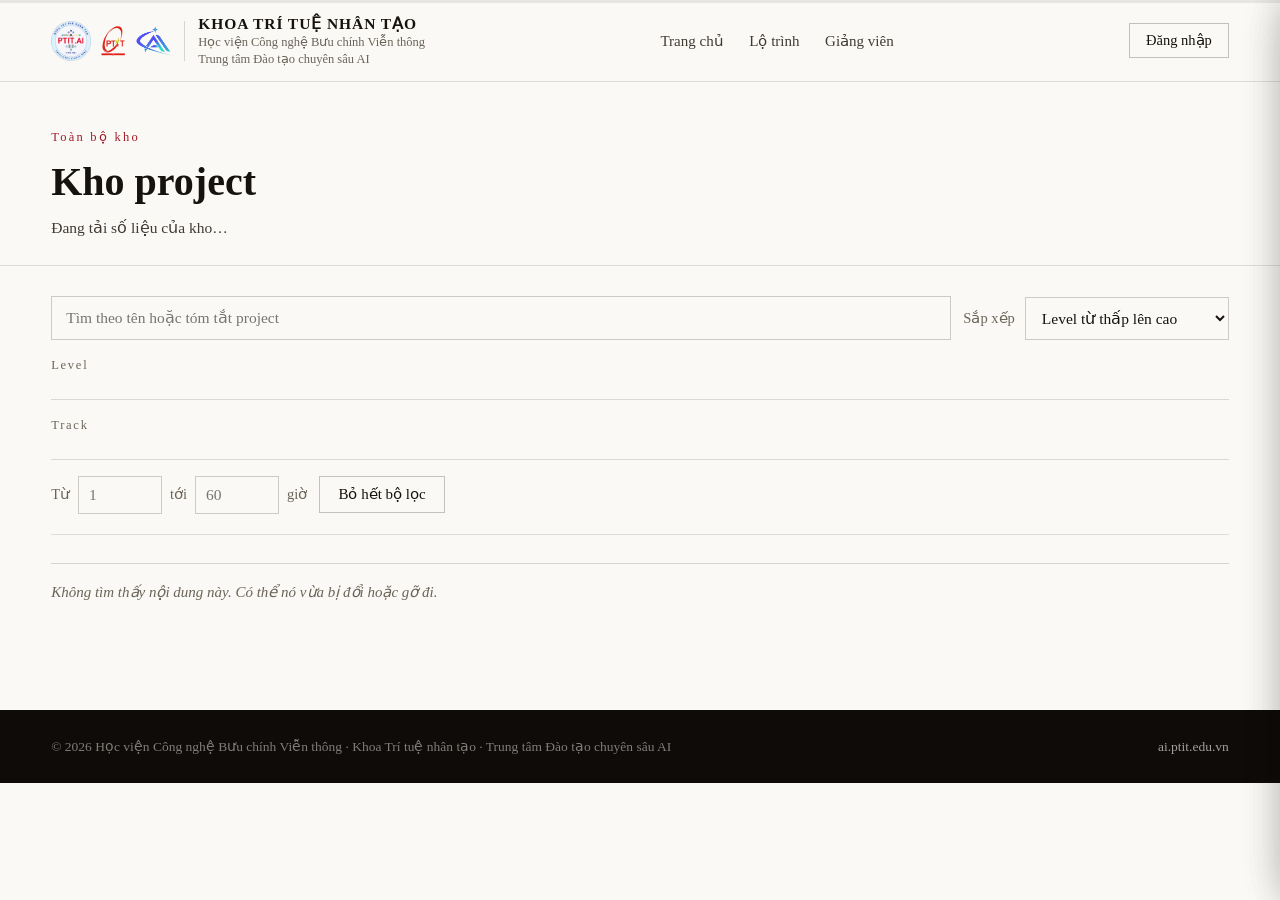
==== commit 9ab8eec9: "Thêm logo Trung tâm Đào tạo chuyên sâu AI vào đầu trang Cụm nhận diện ở đầu hai trang nay có ba logo" ====
--- a/frontend/kho.html
+++ b/frontend/kho.html
@@ -14,11 +14,13 @@
 
 <header class="dau-trang">
   <a class="hieu" href="/">
-    <img class="hieu-logo" src="anh/logo-khoa-ai.png" width="415" height="418" alt="Logo Khoa Trí tuệ nhân tạo">
-    <img class="hieu-logo hieu-logo-nho" src="anh/logo-hoc-vien.png" width="50" height="60" alt="Logo Học viện Công nghệ Bưu chính Viễn thông">
+    <img class="hieu-logo" src="anh/logo-khoa-ai.png" width="415" height="418" alt="">
+    <img class="hieu-logo hieu-logo-nho" src="anh/logo-hoc-vien.png" width="50" height="60" alt="">
+    <img class="hieu-logo hieu-logo-nho" src="anh/logo-trung-tam-ai.png" width="294" height="230" alt="">
     <span class="hieu-chu">
       <span class="hieu-ten">Khoa Trí tuệ nhân tạo</span>
       <span class="hieu-phu">Học viện Công nghệ Bưu chính Viễn thông</span>
+      <span class="hieu-phu">Trung tâm Đào tạo chuyên sâu AI</span>
     </span>
   </a>
   <nav class="dieu-huong">
@@ -82,7 +84,7 @@
 </section>
 
 <footer class="chan-trang">
-  <span>© 2026 Học viện Công nghệ Bưu chính Viễn thông · Khoa Trí tuệ nhân tạo</span>
+  <span>© 2026 <b class="lien-mach">Học viện Công nghệ Bưu chính Viễn thông</b> · <b class="lien-mach">Khoa Trí tuệ nhân tạo</b> · <b class="lien-mach">Trung tâm Đào tạo chuyên sâu AI</b></span>
   <a href="https://ai.ptit.edu.vn/">ai.ptit.edu.vn</a>
 </footer>
 
--- a/frontend/css/style.css
+++ b/frontend/css/style.css
@@ -97,18 +97,32 @@
 .hieu { display: flex; align-items: center; gap: 10px; color: inherit; }
 .hieu:hover { color: inherit; }
 .hieu-logo { flex: none; width: auto; height: 40px; }
-/* Logo Học viện chỉ có bản 50x60 điểm ảnh nên để nhỏ, phóng to là vỡ nét. */
+/* Hai logo phụ cùng cao ba mươi điểm ảnh, thấp hơn logo Khoa vì đây là trang
+   của Khoa. Chúng không bằng bề ngang nhau: logo Học viện đứng nên rộng 25 điểm
+   ảnh, logo Trung tâm nằm ngang nên rộng 38. */
 .hieu-logo-nho { height: 30px; }
 /* Tên khoa viết hoa bằng CSS chứ không viết hoa sẵn trong HTML, để phần chữ
    trong mã nguồn vẫn đúng chính tả và vẫn đọc được bằng trình đọc màn hình. */
-.hieu-chu { display: block; padding-left: 14px; border-left: 1px solid var(--vien-dam); }
+/* Vạch ngăn vẽ bằng một lớp phủ cao cố định, không dùng đường viền của khối chữ:
+   khối chữ có ba dòng nên cao hơn cụm logo, và đường viền sẽ thò ra hai đầu. */
+.hieu-chu { position: relative; display: block; padding-left: 14px; }
+.hieu-chu::before {
+  content: ""; position: absolute; left: 0; top: 50%; transform: translateY(-50%);
+  width: 1px; height: 40px; background: var(--vien-dam);
+}
 .hieu-ten { display: block; font-weight: 700; font-size: 15.5px; line-height: 1.3; letter-spacing: .06em; text-transform: uppercase; white-space: nowrap; }
 .hieu-phu { display: block; font-size: 12.5px; line-height: 1.35; color: var(--phu); }
+/* Hai dòng phụ đứng liền nhau nên dòng dưới thu hẹp khoảng cách dòng một chút,
+   giữ cả cụm chữ không cao hơn cụm logo bên trái. */
+.hieu-phu + .hieu-phu { line-height: 1.3; }
 .dieu-huong { display: flex; align-items: center; gap: clamp(14px, 2vw, 26px); font-size: 15px; }
-.dieu-huong a { color: var(--than); }
+/* Chỗ hẹp thì cả cụm phải xuống hàng, chứ không được bẻ đôi một mục thành
+   "Kho / project". Nhờ nowrap, phần tính bề rộng nhỏ nhất của thanh điều hướng
+   bằng đúng bề ngang thật của nó, nên flexbox biết lúc nào cần xuống hàng. */
+.dieu-huong a { color: var(--than); white-space: nowrap; }
 .dieu-huong a:hover { color: var(--do); }
 .dau-trang-phai { display: flex; align-items: center; gap: 10px; }
-.dau-trang-phai .nut { padding: 9px 16px; font-size: 14.5px; }
+.dau-trang-phai .nut { padding: 9px 16px; font-size: 14.5px; white-space: nowrap; }
 
 /* Thẻ người dùng: vòng tiến độ bao quanh hai chữ cái đại diện, bên cạnh là tên
    và số liệu. Vòng dài theo tỷ lệ project đã hoàn thành trên tổng số project. */
@@ -120,8 +134,10 @@
 .the-chu-cai { position: relative; font-weight: 700; font-size: 14px; line-height: 1; letter-spacing: .04em; color: var(--do); }
 .the-anh { position: relative; width: 34px; height: 34px; border-radius: 50%; object-fit: cover; object-position: center 25%; }
 .the-chu { display: flex; flex-direction: column; align-items: flex-start; gap: 2px; }
-.the-ten { font-weight: 700; font-size: 14.5px; line-height: 1.25; }
-.the-so { font-size: 12.5px; line-height: 1.2; color: var(--phu); }
+/* Tên người dùng và dòng số liệu dưới nó cũng không được bẻ dòng: chỗ hẹp mà
+   bẻ thì "Nguyễn Văn Nam" thành ba dòng và cả đầu trang cao vọt lên. */
+.the-ten { font-weight: 700; font-size: 14.5px; line-height: 1.25; white-space: nowrap; }
+.the-so { font-size: 12.5px; line-height: 1.2; color: var(--phu); white-space: nowrap; }
 
 .nut-thoat { padding: 8px 10px; font-size: 14px; line-height: 1.2; color: var(--phu); }
 .nut-thoat:hover { color: var(--do); text-decoration: underline; }
@@ -326,6 +342,10 @@
 .lien-he p { padding-bottom: 14px; border-bottom: 1px solid rgba(251, 249, 245, .16); }
 .lien-he p:last-child { padding-bottom: 0; border-bottom: 0; }
 .lien-he a { color: var(--vang); }
+/* Ba tên đơn vị ở chân trang giữ nguyên khối, để chỗ xuống dòng luôn rơi vào
+   dấu chấm giữa hai tên chứ không cắt rời chữ AI khỏi tên trung tâm. */
+.lien-mach { font-weight: inherit; white-space: nowrap; }
+
 .chan-trang { display: flex; flex-wrap: wrap; gap: 12px 32px; align-items: baseline; justify-content: space-between; padding: 26px var(--le); background: var(--toi); font-size: 13.5px; line-height: 1.6; color: rgba(251, 249, 245, .48); }
 .chan-trang span:last-child { max-width: 64ch; }
 .chan-trang a { color: rgba(251, 249, 245, .62); }
@@ -464,19 +484,55 @@
 @keyframes chay { 0% { transform: translateX(0); } 100% { transform: translateX(-50%); } }
 @keyframes len { 0% { opacity: 0; transform: translateY(26px); } 100% { opacity: 1; transform: none; } }
 
+/* Đầu trang phải xuống hàng sớm hơn phần còn lại của trang. Cụm ba logo, thanh
+   điều hướng và khu tài khoản cộng lại đã chiếm gần trọn một hàng, nên khi hẹp
+   thì cho thanh điều hướng xuống hàng riêng, thay vì bóp cho chữ gãy đôi. Hai
+   ngưỡng khác nhau vì khu tài khoản lúc đã đăng nhập rộng hơn lúc chưa. */
+@media (max-width: 1140px) {
+  body.da-dang-nhap .dau-trang { flex-wrap: wrap; }
+  body.da-dang-nhap .dieu-huong {
+    order: 3; flex: 1 1 100%; gap: 16px; overflow-x: auto; padding-bottom: 2px; font-size: 14px;
+  }
+}
+
+@media (max-width: 940px) {
+  .dau-trang { flex-wrap: wrap; }
+  .dieu-huong {
+    order: 3; flex: 1 1 100%; gap: 16px; overflow-x: auto; padding-bottom: 2px; font-size: 14px;
+  }
+}
+
 /* Điện thoại và máy tính bảng */
 @media (max-width: 860px) {
   /* Điều hướng không bị bỏ đi, chỉ xuống hàng riêng và thu nhỏ, vì đó là đường
      duy nhất để nhảy tới bảng xếp hạng và mục giảng viên. */
-  .dau-trang { flex-wrap: wrap; }
-  .dieu-huong { order: 3; flex: 1 1 100%; gap: 16px; overflow-x: auto; padding-bottom: 2px; font-size: 14px; }
-  .hieu-phu { display: none; }
+  /* Hai dòng phụ được giấu khỏi mắt nhưng vẫn nằm trong cây trợ năng, để trình
+     đọc màn hình còn đọc đủ tên ba đơn vị. */
+  .hieu-phu {
+    position: absolute; width: 1px; height: 1px; margin: -1px;
+    padding: 0; overflow: hidden; clip-path: inset(50%); white-space: nowrap;
+  }
   .thanh-ben { position: static; max-width: none; flex-basis: 100%; padding-right: 0; border-right: 0; border-bottom: 1px solid var(--vien); }
   .cot-noi-dung { padding-left: 0; }
   .hang { grid-template-columns: 22px minmax(0, 1fr) auto; }
   .hang-gio, .hang-track, .hang-level { display: none; }
   .xep-hang-hang { grid-template-columns: 26px 36px minmax(0, 1fr) auto; gap: 12px; }
   .o-doi-anh { flex-direction: column; }
+}
+
+/* Dưới mức này, cụm logo phải nhường chỗ cho khu tài khoản, nếu không thẻ người
+   dùng bị đẩy xuống một hàng riêng và đầu trang chiếm gần một phần tư màn hình. */
+@media (max-width: 768px) {
+  .hieu-logo-nho { display: none; }
+  /* Thẻ người dùng cũng thu gọn: bỏ dòng số liệu và cắt tên dài, vì cụm chữ ở
+     đầu trang cộng với thẻ đầy đủ không còn nằm vừa một hàng. Số project và
+     điểm tích luỹ vẫn xem được trong bảng tài khoản. */
+  .the-so { display: none; }
+  .the-ten { max-width: 14ch; overflow: hidden; text-overflow: ellipsis; }
+  /* Tên khoa cũng bớt giãn chữ và nhỏ đi nửa cỡ, đủ để cụm chữ và thẻ người
+     dùng cùng nằm trên một hàng thay vì mỗi thứ chiếm một hàng riêng. */
+  .hieu-ten { font-size: 14px; letter-spacing: .04em; }
+  .dau-trang { gap: 14px; }
 }
 
 @media (max-width: 520px) {
@@ -487,7 +543,6 @@
   .the-nguoi-dung { padding: 4px 10px; }
   .the-ten { max-width: 12ch; overflow: hidden; text-overflow: ellipsis; white-space: nowrap; }
   .the-so { font-size: 12px; }
-  .hieu-logo-nho { display: none; }
   .so-lieu > div { border-right: 0; }
 }
 
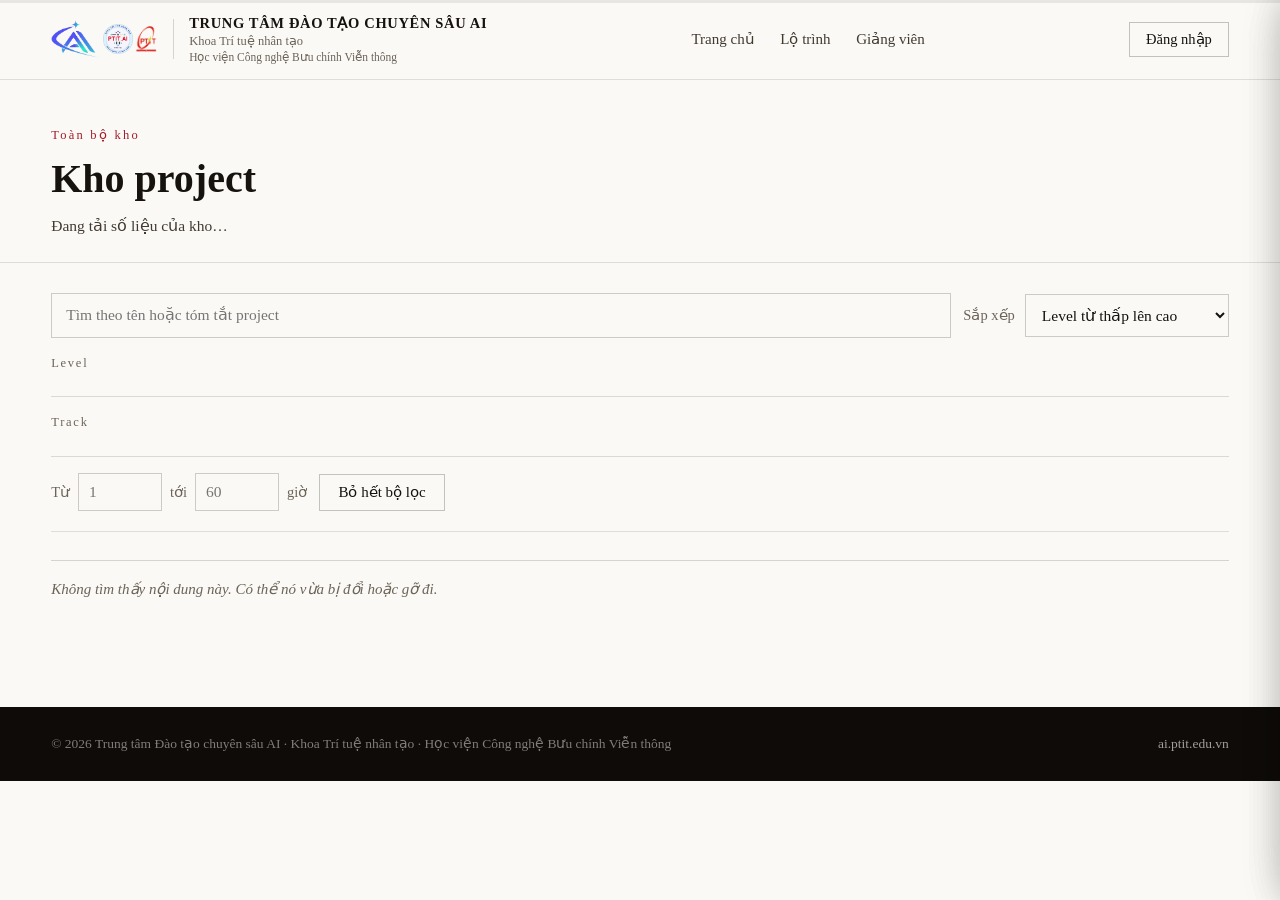
==== commit bff34ab9: "Xếp lại thứ bậc ba đơn vị ở đầu trang Nền tảng là sản phẩm của Trung tâm Đào tạo chuyên sâu AI, nên " ====
--- a/frontend/kho.html
+++ b/frontend/kho.html
@@ -13,14 +13,14 @@
 <div class="vach-cuon"><i id="vach-cuon-thanh"></i></div>
 
 <header class="dau-trang">
-  <a class="hieu" href="/">
-    <img class="hieu-logo" src="anh/logo-khoa-ai.png" width="415" height="418" alt="">
+  <a class="hieu" href="/" aria-label="Trang chủ · Trung tâm Đào tạo chuyên sâu AI">
+    <img class="hieu-logo" src="anh/logo-trung-tam-ai.png" width="294" height="230" alt="">
+    <img class="hieu-logo hieu-logo-nho" src="anh/logo-khoa-ai.png" width="415" height="418" alt="">
     <img class="hieu-logo hieu-logo-nho" src="anh/logo-hoc-vien.png" width="50" height="60" alt="">
-    <img class="hieu-logo hieu-logo-nho" src="anh/logo-trung-tam-ai.png" width="294" height="230" alt="">
     <span class="hieu-chu">
-      <span class="hieu-ten">Khoa Trí tuệ nhân tạo</span>
+      <span class="hieu-ten">Trung tâm Đào tạo <span class="lien-mach">chuyên sâu AI</span></span>
+      <span class="hieu-phu">Khoa Trí tuệ nhân tạo</span>
       <span class="hieu-phu">Học viện Công nghệ Bưu chính Viễn thông</span>
-      <span class="hieu-phu">Trung tâm Đào tạo chuyên sâu AI</span>
     </span>
   </a>
   <nav class="dieu-huong">
@@ -84,7 +84,7 @@
 </section>
 
 <footer class="chan-trang">
-  <span>© 2026 <b class="lien-mach">Học viện Công nghệ Bưu chính Viễn thông</b> · <b class="lien-mach">Khoa Trí tuệ nhân tạo</b> · <b class="lien-mach">Trung tâm Đào tạo chuyên sâu AI</b></span>
+  <span>© 2026 <span class="lien-mach">Trung tâm Đào tạo chuyên sâu AI ·</span> <span class="lien-mach">Khoa Trí tuệ nhân tạo ·</span> <span class="lien-mach">Học viện Công nghệ Bưu chính Viễn thông</span></span>
   <a href="https://ai.ptit.edu.vn/">ai.ptit.edu.vn</a>
 </footer>
 
--- a/frontend/css/style.css
+++ b/frontend/css/style.css
@@ -94,27 +94,34 @@
   backdrop-filter: blur(12px);
   border-bottom: 1px solid var(--vien);
 }
-.hieu { display: flex; align-items: center; gap: 10px; color: inherit; }
+.hieu { display: flex; align-items: center; gap: 10px; color: inherit; min-width: 0; }
 .hieu:hover { color: inherit; }
-.hieu-logo { flex: none; width: auto; height: 40px; }
-/* Hai logo phụ cùng cao ba mươi điểm ảnh, thấp hơn logo Khoa vì đây là trang
-   của Khoa. Chúng không bằng bề ngang nhau: logo Học viện đứng nên rộng 25 điểm
-   ảnh, logo Trung tâm nằm ngang nên rộng 38. */
+/* Ba logo nhỏ dần theo thứ bậc: Trung tâm làm ra nền tảng này nên đứng đầu và
+   đứng lớn, rồi tới Khoa, rồi tới Học viện. Cỡ chữ ở cụm bên phải cũng giảm dần
+   theo đúng nhịp đó, nên người xem nhận ra thứ bậc mà không cần đọc kỹ. */
+.hieu-logo { flex: none; width: auto; height: 38px; }
 .hieu-logo-nho { height: 30px; }
-/* Tên khoa viết hoa bằng CSS chứ không viết hoa sẵn trong HTML, để phần chữ
-   trong mã nguồn vẫn đúng chính tả và vẫn đọc được bằng trình đọc màn hình. */
+.hieu-logo-nho + .hieu-logo-nho { height: 26px; }
+/* Đuôi vệt của logo Trung tâm chúi xuống góc dưới, nên ở dải giữa - chỗ mắt đọc
+   nhịp - khối mực của nó kết thúc sớm hơn mép hộp ảnh. Kéo logo kế bên lại gần
+   để ba khoảng hở nhìn ra bằng nhau. */
+.hieu-logo + .hieu-logo-nho { margin-left: -7px; }
+/* Tên Trung tâm viết hoa bằng CSS chứ không viết hoa sẵn trong HTML, để phần chữ
+   trong mã nguồn giữ đúng chính tả tiếng Việt. Lưu ý là Chrome vẫn đưa dạng đã
+   viết hoa vào cây trợ năng, nên cách này không đổi được cách trình đọc màn hình
+   phát âm. */
 /* Vạch ngăn vẽ bằng một lớp phủ cao cố định, không dùng đường viền của khối chữ:
    khối chữ có ba dòng nên cao hơn cụm logo, và đường viền sẽ thò ra hai đầu. */
-.hieu-chu { position: relative; display: block; padding-left: 14px; }
+.hieu-chu { position: relative; display: block; margin-left: 6px; padding-left: 16px; }
 .hieu-chu::before {
   content: ""; position: absolute; left: 0; top: 50%; transform: translateY(-50%);
   width: 1px; height: 40px; background: var(--vien-dam);
 }
-.hieu-ten { display: block; font-weight: 700; font-size: 15.5px; line-height: 1.3; letter-spacing: .06em; text-transform: uppercase; white-space: nowrap; }
+.hieu-ten { display: block; font-weight: 700; font-size: 14.5px; line-height: 1.3; letter-spacing: .045em; text-transform: uppercase; white-space: nowrap; }
 .hieu-phu { display: block; font-size: 12.5px; line-height: 1.35; color: var(--phu); }
-/* Hai dòng phụ đứng liền nhau nên dòng dưới thu hẹp khoảng cách dòng một chút,
-   giữ cả cụm chữ không cao hơn cụm logo bên trái. */
-.hieu-phu + .hieu-phu { line-height: 1.3; }
+/* Dòng phụ thứ hai nhỏ hơn dòng thứ nhất một chút, để ba dòng chữ giảm dần đúng
+   theo nhịp của ba logo bên trái. */
+.hieu-phu + .hieu-phu { font-size: 11.5px; line-height: 1.3; }
 .dieu-huong { display: flex; align-items: center; gap: clamp(14px, 2vw, 26px); font-size: 15px; }
 /* Chỗ hẹp thì cả cụm phải xuống hàng, chứ không được bẻ đôi một mục thành
    "Kho / project". Nhờ nowrap, phần tính bề rộng nhỏ nhất của thanh điều hướng
@@ -139,7 +146,7 @@
 .the-ten { font-weight: 700; font-size: 14.5px; line-height: 1.25; white-space: nowrap; }
 .the-so { font-size: 12.5px; line-height: 1.2; color: var(--phu); white-space: nowrap; }
 
-.nut-thoat { padding: 8px 10px; font-size: 14px; line-height: 1.2; color: var(--phu); }
+.nut-thoat { padding: 8px 10px; font-size: 14px; line-height: 1.2; color: var(--phu); white-space: nowrap; }
 .nut-thoat:hover { color: var(--do); text-decoration: underline; }
 
 /* Mở đầu */
@@ -486,18 +493,29 @@
 
 /* Đầu trang phải xuống hàng sớm hơn phần còn lại của trang. Cụm ba logo, thanh
    điều hướng và khu tài khoản cộng lại đã chiếm gần trọn một hàng, nên khi hẹp
-   thì cho thanh điều hướng xuống hàng riêng, thay vì bóp cho chữ gãy đôi. Hai
-   ngưỡng khác nhau vì khu tài khoản lúc đã đăng nhập rộng hơn lúc chưa. */
-@media (max-width: 1140px) {
+   thì cho thanh điều hướng xuống hàng riêng, thay vì bóp cho chữ gãy đôi.
+
+   Ba ngưỡng khác nhau vì khu tài khoản rộng dần theo vai người dùng: khách chỉ
+   có nút đăng nhập, sinh viên có thêm thẻ tên và số liệu, giảng viên có thêm nút
+   chấm bài. Hai lớp da-dang-nhap và la-giang-vien do phần tài khoản gắn lên thẻ
+   body mỗi lần phiên thay đổi. */
+@media (max-width: 1060px) {
+  .dau-trang { flex-wrap: wrap; }
+  .dieu-huong {
+    order: 3; flex: 1 1 100%; gap: 16px; overflow-x: auto; padding-bottom: 2px; font-size: 14px;
+  }
+}
+
+@media (max-width: 1220px) {
   body.da-dang-nhap .dau-trang { flex-wrap: wrap; }
   body.da-dang-nhap .dieu-huong {
     order: 3; flex: 1 1 100%; gap: 16px; overflow-x: auto; padding-bottom: 2px; font-size: 14px;
   }
 }
 
-@media (max-width: 940px) {
-  .dau-trang { flex-wrap: wrap; }
-  .dieu-huong {
+@media (max-width: 1320px) {
+  body.la-giang-vien .dau-trang { flex-wrap: wrap; }
+  body.la-giang-vien .dieu-huong {
     order: 3; flex: 1 1 100%; gap: 16px; overflow-x: auto; padding-bottom: 2px; font-size: 14px;
   }
 }
@@ -522,20 +540,44 @@
 
 /* Dưới mức này, cụm logo phải nhường chỗ cho khu tài khoản, nếu không thẻ người
    dùng bị đẩy xuống một hàng riêng và đầu trang chiếm gần một phần tư màn hình. */
-@media (max-width: 768px) {
+/* Thẻ người dùng thu gọn trước: bỏ dòng số liệu và cắt tên dài, vì cụm ba tên
+   đơn vị cộng với thẻ đầy đủ không còn nằm vừa một hàng. Số project và điểm tích
+   luỹ vẫn xem được trong bảng tài khoản. */
+@media (max-width: 900px) {
+  .the-so { display: none; }
+  /* Tên Trung tâm bớt giãn chữ và nhỏ đi một cỡ. Tên này dài ba mươi mốt chữ
+     cái nên chính nó quyết định bề ngang cả cụm, và chỉ cần bớt chừng này là
+     cụm chữ với thẻ người dùng lại nằm vừa một hàng. */
+  .hieu-ten { font-size: 13px; letter-spacing: .02em; }
+  .dau-trang { gap: 16px; }
+}
+
+@media (max-width: 810px) {
   .hieu-logo-nho { display: none; }
-  /* Thẻ người dùng cũng thu gọn: bỏ dòng số liệu và cắt tên dài, vì cụm chữ ở
-     đầu trang cộng với thẻ đầy đủ không còn nằm vừa một hàng. Số project và
-     điểm tích luỹ vẫn xem được trong bảng tài khoản. */
-  .the-so { display: none; }
-  .the-ten { max-width: 14ch; overflow: hidden; text-overflow: ellipsis; }
-  /* Tên khoa cũng bớt giãn chữ và nhỏ đi nửa cỡ, đủ để cụm chữ và thẻ người
-     dùng cùng nằm trên một hàng thay vì mỗi thứ chiếm một hàng riêng. */
-  .hieu-ten { font-size: 14px; letter-spacing: .04em; }
   .dau-trang { gap: 14px; }
 }
 
-@media (max-width: 520px) {
+/* Từ đây trở xuống, tên Trung tâm nằm trên một dòng sẽ đẩy thẻ người dùng
+   xuống hàng riêng và đầu trang thành ba tầng. Cho tên xuống hai dòng thì cụm
+   chữ hẹp lại còn một nửa, và cả đầu trang gọn hơn hẳn. Ba chữ cuối được giữ
+   liền khối trong HTML nên chỗ ngắt rơi sau "Đào tạo". */
+@media (max-width: 810px) {
+  /* Chặn bề ngang cụm chữ chứ không chỉ cho phép xuống dòng: flexbox quyết định
+     đẩy một khối xuống hàng dựa trên bề ngang tự nhiên của nó, nên nếu không
+     chặn thì tên vẫn nằm một dòng và thẻ người dùng vẫn bị đẩy xuống. */
+  .hieu-ten { white-space: normal; }
+  .hieu-chu { max-width: 190px; }
+  /* Tên người dùng cắt ngắn, đủ để thẻ vẫn đứng chung hàng với cụm chữ. Chỉ cắt
+     từ đây trở xuống, chứ cắt sớm hơn thì người dùng thấy tên mình bị cụt trong
+     khi hàng vẫn còn trống hơn trăm điểm ảnh. */
+  .the-ten { max-width: 12ch; overflow: hidden; text-overflow: ellipsis; }
+}
+
+/* Cụm nhận diện chiếm trọn một hàng, khu tài khoản và điều hướng xuống dưới.
+   Mốc này đặt ở 640 chứ không phải 520: trong dải giữa hai con số đó, cụm chữ và
+   thẻ người dùng vẫn chưa nằm vừa một hàng, nên đầu trang thành ba tầng cao hơn
+   cả bố cục điện thoại. */
+@media (max-width: 640px) {
   .dau-trang { flex-wrap: wrap; gap: 10px 12px; padding-left: 14px; padding-right: 14px; }
   .hieu { flex: 1 1 100%; }
   .dau-trang-phai { gap: 8px; }
@@ -546,6 +588,19 @@
   .so-lieu > div { border-right: 0; }
 }
 
+/* Khung hẹp nhất còn dùng thật, cỡ một chiếc điện thoại nhỏ đời cũ. Bốn mục
+   điều hướng phải vừa để không phải vuốt ngang, và khu tài khoản của giảng viên
+   - vốn có thêm nút chấm bài - được phép xuống hàng thay vì đẩy cả trang rộng ra. */
+@media (max-width: 360px) {
+  /* Chọn đủ mạnh để thắng quy tắc body.da-dang-nhap ở ba khối phía trên, vốn có
+     cùng độ đặc hiệu nhưng đứng trước. */
+  body .dau-trang .dieu-huong { gap: 9px; font-size: 13px; }
+  .dau-trang-phai { flex-wrap: wrap; row-gap: 6px; }
+  .the-ten { max-width: 9ch; }
+  .dau-trang-phai .nut { padding: 7px 10px; font-size: 13.5px; }
+  .nut-thoat { padding: 7px 8px; font-size: 13.5px; }
+}
+
 @media (prefers-reduced-motion: reduce) {
   html { scroll-behavior: auto; }
   .duong-ve, .nut-sang, .dai-chay-trong, .hien-dan.da-hien, .thong-bao-dong { animation: none; }
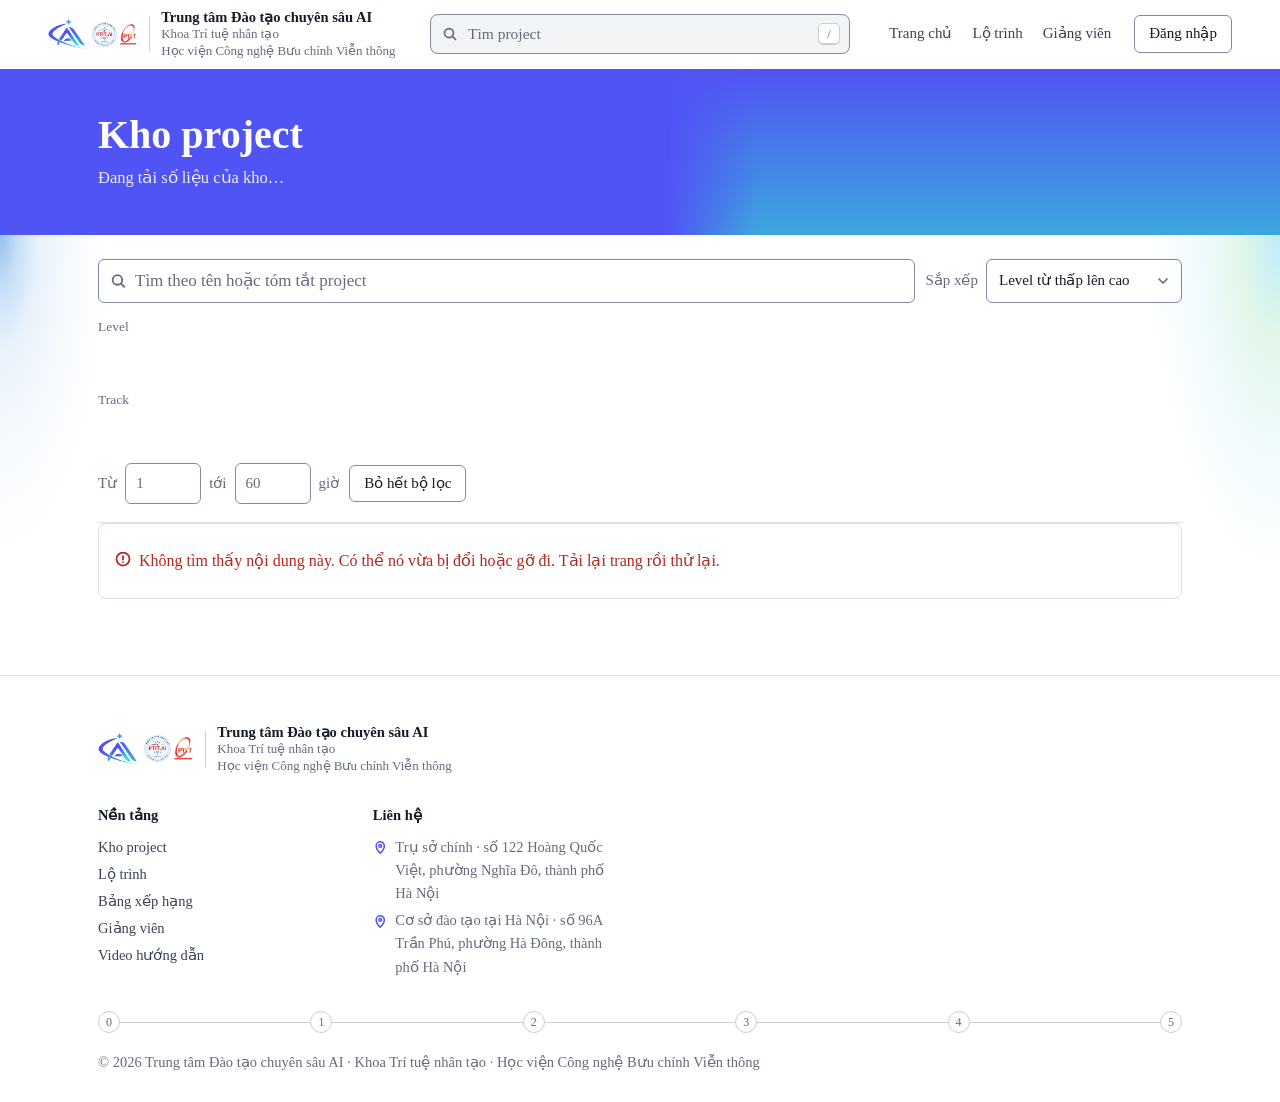
==== commit 70e185d7: "Thiết kế lại giao diện, sửa lỗi backend và bổ sung bộ kiểm thử Giao diện: đầu trang có ô tìm nhanh, " ====
--- a/frontend/kho.html
+++ b/frontend/kho.html
@@ -5,152 +5,304 @@
 <meta name="viewport" content="width=device-width, initial-scale=1">
 <title>Kho project · Nền tảng học tập theo project</title>
 <meta name="description" content="Toàn bộ project của nền tảng, lọc theo level, track, quy mô và thời gian.">
-<link rel="icon" href="anh/logo-khoa-ai.png" type="image/png">
+<meta name="theme-color" content="#FFFFFF">
+<link rel="icon" href="anh/favicon-48.png" sizes="48x48" type="image/png">
 <link rel="stylesheet" href="css/style.css">
+<!-- Nạp sẵn mọi module, thay vì để trình duyệt phát hiện từng import nối đuôi nhau. -->
+<link rel="modulepreload" href="js/app-kho.js">
+<link rel="modulepreload" href="js/api.js">
+<link rel="modulepreload" href="js/goc.js">
+<link rel="modulepreload" href="js/cham-bai.js">
+<link rel="modulepreload" href="js/chan-trang.js">
+<link rel="modulepreload" href="js/giao-dien.js">
+<link rel="modulepreload" href="js/hop-tai-khoan.js">
+<link rel="modulepreload" href="js/o-tim.js">
+<link rel="modulepreload" href="js/project.js">
+<link rel="modulepreload" href="js/su-kien.js">
+<link rel="modulepreload" href="js/tai-khoan.js">
+<link rel="modulepreload" href="js/tien-do.js">
+<link rel="modulepreload" href="js/trang-kho.js">
 </head>
 <body>
 
-<div class="vach-cuon"><i id="vach-cuon-thanh"></i></div>
+<a class="bo-qua" href="#noi-dung">Bỏ qua tới nội dung</a>
+
+<svg width="0" height="0" style="position:absolute" aria-hidden="true">
+  <symbol id="bt-tich" viewBox="0 0 16 16"><path d="m3.5 8.5 3 3 6-7"/></symbol>
+  <symbol id="bt-dong" viewBox="0 0 16 16"><path d="m4 4 8 8M12 4l-8 8"/></symbol>
+  <symbol id="bt-mui-ten" viewBox="0 0 16 16"><path d="M3 8h10M9 4l4 4-4 4"/></symbol>
+  <symbol id="bt-trai" viewBox="0 0 16 16"><path d="M13 8H3M7 4 3 8l4 4"/></symbol>
+  <symbol id="bt-xuong" viewBox="0 0 16 16"><path d="m4 6 4 4 4-4"/></symbol>
+  <symbol id="bt-tim" viewBox="0 0 16 16"><circle cx="7" cy="7" r="4.5"/><path d="m10.5 10.5 3 3"/></symbol>
+  <symbol id="bt-ngoai" viewBox="0 0 16 16"><path d="M7 3H3.5A.5.5 0 0 0 3 3.5v9a.5.5 0 0 0 .5.5h9a.5.5 0 0 0 .5-.5V9M9 3h4v4M13 3 7 9"/></symbol>
+  <symbol id="bt-loi" viewBox="0 0 16 16"><circle cx="8" cy="8" r="6.5"/><path d="M8 5v3.5M8 11h.01"/></symbol>
+  <symbol id="bt-badge-project" viewBox="0 0 16 16"><path d="M3 4.5h10M3 8h10M3 11.5h6"/><path d="m11 10.5 1.5 1.5 2.5-3"/></symbol>
+  <symbol id="bt-badge-level" viewBox="0 0 16 16"><path d="M3 13V3M3 3h8l-2 2.5 2 2.5H3"/><path d="M3 13h10"/></symbol>
+  <symbol id="bt-badge-diem" viewBox="0 0 16 16"><path d="m8 2.5 1.7 3.5 3.8.5-2.8 2.7.7 3.8L8 11.2 4.6 13l.7-3.8L2.5 6.5l3.8-.5z"/></symbol>
+  <symbol id="bt-badge-track" viewBox="0 0 16 16"><circle cx="4" cy="4" r="1.5"/><circle cx="12" cy="12" r="1.5"/><circle cx="12" cy="4" r="1.5"/><path d="M4 5.5v2a2 2 0 0 0 2 2h4a2 2 0 0 1 2 2v0M12 5.5v1"/></symbol>
+  <symbol id="bt-mat" viewBox="0 0 16 16"><path d="M1.5 8S4 3.5 8 3.5 14.5 8 14.5 8 12 12.5 8 12.5 1.5 8 1.5 8z"/><circle cx="8" cy="8" r="2"/></symbol>
+  <symbol id="bt-mat-an" viewBox="0 0 16 16"><path d="M6.7 3.6A6 6 0 0 1 8 3.5c4 0 6.5 4.5 6.5 4.5a11 11 0 0 1-1.6 2.1M9.4 9.4a2 2 0 0 1-2.8-2.8M4.4 4.5C2.6 5.7 1.5 8 1.5 8S4 12.5 8 12.5a6 6 0 0 0 3.5-1.1M2.5 2.5l11 11"/></symbol>
+  <symbol id="bt-caps" viewBox="0 0 16 16"><path d="M8 2.5 3 7.5h2.75V11h4.5V7.5H13z"/><path d="M5.75 13.5h4.5"/></symbol>
+  <symbol id="bt-skill" viewBox="0 0 16 16"><path d="M2.5 2.5h5l6 6-5 5-6-6z"/><circle cx="5.25" cy="5.25" r=".9"/></symbol>
+  <symbol id="bt-lo-trinh" viewBox="0 0 16 16"><path d="M2.5 13.5h3.5v-3.5h3.5V6.5H13V3"/></symbol>
+  <symbol id="bt-dia-diem" viewBox="0 0 16 16"><path d="M8 14.5s4.5-4.3 4.5-8a4.5 4.5 0 0 0-9 0c0 3.7 4.5 8 4.5 8z"/><circle cx="8" cy="6.5" r="1.5"/></symbol>
+  <symbol id="bt-gio" viewBox="0 0 16 16"><circle cx="8" cy="8" r="6"/><path d="M8 4.5V8l2.5 1.5"/></symbol>
+  <symbol id="bt-khoa" viewBox="0 0 16 16"><rect x="3.5" y="7" width="9" height="6.5" rx="1.25"/><path d="M5.5 7V5.25a2.5 2.5 0 0 1 5 0V7"/></symbol>
+  <symbol id="bt-boi-canh" viewBox="0 0 16 16"><path d="M4 2.5h6l2.5 2.5v8.5H4z"/><path d="M10 2.5V5h2.5M6 8h4M6 10.5h4"/></symbol>
+  <symbol id="bt-muc-tieu" viewBox="0 0 16 16"><circle cx="8" cy="8" r="5.5"/><circle cx="8" cy="8" r="2.5"/><path d="M8 2.5v1.5M8 12v1.5M2.5 8H4M12 8h1.5"/></symbol>
+  <symbol id="bt-tang" viewBox="0 0 16 16"><path d="m8 3 5.5 3L8 9 2.5 6z"/><path d="m2.5 9 5.5 3 5.5-3M2.5 11.5 8 14.5l5.5-3"/></symbol>
+  <symbol id="bt-nop" viewBox="0 0 16 16"><path d="M8 10.5V3M5 6l3-3 3 3"/><path d="M3 10.5v2a1 1 0 0 0 1 1h8a1 1 0 0 0 1-1v-2"/></symbol>
+  <symbol id="bt-nguoi" viewBox="0 0 16 16"><circle cx="8" cy="5.5" r="3"/><path d="M2.5 14a5.5 5.5 0 0 1 11 0"/></symbol>
+  <symbol id="bt-du-lieu" viewBox="0 0 16 16"><ellipse cx="8" cy="4" rx="5.5" ry="2"/><path d="M2.5 4v8c0 1.1 2.5 2 5.5 2s5.5-.9 5.5-2V4M2.5 8c0 1.1 2.5 2 5.5 2s5.5-.9 5.5-2"/></symbol>
+</svg>
 
 <header class="dau-trang">
-  <a class="hieu" href="/" aria-label="Trang chủ · Trung tâm Đào tạo chuyên sâu AI">
-    <img class="hieu-logo" src="anh/logo-trung-tam-ai.png" width="294" height="230" alt="">
-    <img class="hieu-logo hieu-logo-nho" src="anh/logo-khoa-ai.png" width="415" height="418" alt="">
-    <img class="hieu-logo hieu-logo-nho" src="anh/logo-hoc-vien.png" width="50" height="60" alt="">
-    <span class="hieu-chu">
-      <span class="hieu-ten">Trung tâm Đào tạo <span class="lien-mach">chuyên sâu AI</span></span>
-      <span class="hieu-phu">Khoa Trí tuệ nhân tạo</span>
-      <span class="hieu-phu">Học viện Công nghệ Bưu chính Viễn thông</span>
-    </span>
-  </a>
-  <nav class="dieu-huong">
-    <a href="/">Trang chủ</a>
-    <a href="/#lo-trinh-nghe">Lộ trình</a>
-    <a href="/#giang-vien">Giảng viên</a>
-  </nav>
-  <div class="dau-trang-phai" id="khu-tai-khoan"></div>
+  <div class="khung khung-dau dau-trang-trong">
+    <div class="dau-trang-trai">
+      <a class="hieu" href="./" aria-label="Trang chủ · Trung tâm Đào tạo chuyên sâu AI">
+        <img class="hieu-logo" src="anh/logo-trung-tam-ai.png" width="294" height="230" alt="">
+        <img class="hieu-logo hieu-logo-nho" src="anh/logo-khoa-ai-96.png" width="96" height="97" alt="">
+        <img class="hieu-logo hieu-logo-nho" src="anh/logo-hoc-vien.png" width="50" height="60" alt="">
+        <span class="hieu-chu">
+          <span class="hieu-ten">Trung tâm Đào tạo <span class="lien-mach">chuyên sâu AI</span></span>
+          <span class="hieu-phu">Khoa Trí tuệ nhân tạo</span>
+          <span class="hieu-phu">Học viện Công nghệ Bưu chính Viễn thông</span>
+        </span>
+      </a>
+    </div>
+    <div class="tim" id="tim">
+      <a class="nut-mo-tim" id="nut-mo-tim" href="kho.html" aria-label="Tìm project"><svg class="bt" aria-hidden="true"><use href="#bt-tim"/></svg></a>
+      <form class="tim-mau" id="tim-mau" role="search" action="kho.html" method="get">
+        <div class="tim-khung">
+          <svg class="bt tim-bt" aria-hidden="true"><use href="#bt-tim"/></svg>
+          <input class="tim-o" id="tim-o" type="search" name="q" maxlength="100" placeholder="Tìm project" aria-label="Tìm project theo tên hoặc tóm tắt" autocomplete="off" spellcheck="false" enterkeyhint="search">
+          <kbd class="tim-phim" id="tim-phim" hidden>/</kbd>
+          <button type="button" class="tim-xoa" id="tim-xoa" aria-label="Xoá từ khoá" hidden><svg class="bt" aria-hidden="true"><use href="#bt-dong"/></svg></button>
+          <div class="hop-tim" id="hop-tim" hidden>
+            <p class="hop-tim-bao" id="hop-tim-bao" hidden></p>
+            <ul class="hop-tim-ds" id="hop-tim-ds" role="listbox" aria-label="Gợi ý project"></ul>
+          </div>
+        </div>
+        <button type="button" class="nut-dong tim-dong" id="tim-dong"><svg class="bt" aria-hidden="true"><use href="#bt-dong"/></svg>Đóng</button>
+        <p class="an-khoi-mat" id="tim-loa" role="status" aria-live="polite"></p>
+      </form>
+    </div>
+    <div class="dau-trang-cum">
+      <nav class="dieu-huong" aria-label="Điều hướng chính">
+        <a href="./">Trang chủ</a>
+        <a href="./#lo-trinh-nghe">Lộ trình</a>
+        <a href="./#giang-vien">Giảng viên</a>
+      </nav>
+      <div class="dau-trang-phai" id="khu-tai-khoan"></div>
+    </div>
+  </div>
 </header>
 
+<main id="noi-dung">
+
 <section class="kho-dau">
-  <p class="nhan-dan">Toàn bộ kho</p>
-  <h1 id="kho-tieu-de">Kho project</h1>
-  <p class="dan-giai" id="kho-ghi-chu">Đang tải số liệu của kho…</p>
+  <div class="khung">
+    <h1 id="kho-tieu-de">Kho project</h1>
+    <p class="dan-giai" id="kho-ghi-chu">Đang tải số liệu của kho…</p>
+  </div>
 </section>
 
 <section class="kho-than">
-  <form class="bo-loc" id="bo-loc">
-    <div class="bo-loc-hang">
-      <input type="search" id="o-tim" name="q" maxlength="100" placeholder="Tìm theo tên hoặc tóm tắt project" aria-label="Tìm project">
-      <label class="o-sap-xep">
-        <span>Sắp xếp</span>
-        <select id="o-sap-xep" name="sort">
-          <option value="level">Level từ thấp lên cao</option>
-          <option value="-level">Level từ cao xuống thấp</option>
-          <option value="hours">Thời gian tăng dần</option>
-          <option value="-hours">Thời gian giảm dần</option>
-          <option value="points">Điểm tăng dần</option>
-          <option value="-points">Điểm giảm dần</option>
-          <option value="title">Theo tên project</option>
-        </select>
-      </label>
-    </div>
-
-    <fieldset class="bo-loc-nhom">
-      <legend>Level</legend>
-      <div class="the-loc" id="loc-level"></div>
-    </fieldset>
-
-    <fieldset class="bo-loc-nhom">
-      <legend>Track</legend>
-      <div class="the-loc" id="loc-track"></div>
-    </fieldset>
-
-
-    <div class="bo-loc-hang">
-      <label class="o-gio">Từ
-        <input type="number" id="o-gio-min" name="min_hours" min="1" max="1000" placeholder="1">
-        <span>tới</span>
-        <input type="number" id="o-gio-max" name="max_hours" min="1" max="1000" placeholder="60">
-        <span>giờ</span>
-      </label>
-      <button type="button" class="nut nut-vien" id="nut-xoa-loc">Bỏ hết bộ lọc</button>
-    </div>
-  </form>
-
-  <p class="kho-ket-qua" id="kho-ket-qua" role="status" aria-live="polite"></p>
-  <div class="bang-hang" id="danh-sach"><p class="dang-tai">Đang tải danh sách project…</p></div>
-
-  <nav class="phan-trang" id="phan-trang" aria-label="Chuyển trang"></nav>
+  <div class="khung">
+    <form class="bo-loc" id="bo-loc">
+      <div class="bo-loc-hang">
+        <div class="o-tim-bao">
+          <svg class="bt" aria-hidden="true"><use href="#bt-tim"/></svg>
+          <input type="search" id="o-tim" name="q" maxlength="100" placeholder="Tìm theo tên hoặc tóm tắt project" aria-label="Tìm project">
+        </div>
+        <label class="o-sap-xep">
+          <span>Sắp xếp</span>
+          <select id="o-sap-xep" name="sort">
+            <option value="level">Level từ thấp lên cao</option>
+            <option value="-level">Level từ cao xuống thấp</option>
+            <option value="hours">Thời gian tăng dần</option>
+            <option value="-hours">Thời gian giảm dần</option>
+            <option value="points">Điểm tăng dần</option>
+            <option value="-points">Điểm giảm dần</option>
+            <option value="title">Theo tên project</option>
+          </select>
+        </label>
+      </div>
+
+      <details class="bo-loc-gon" id="bo-loc-gon" open>
+        <summary><span>Bộ lọc <i class="bo-loc-gon-dem" id="bo-loc-gon-dem"></i></span><svg class="bt" aria-hidden="true"><use href="#bt-xuong"/></svg></summary>
+        <div class="bo-loc-noi-dung">
+          <fieldset class="bo-loc-nhom">
+            <legend>Level</legend>
+            <div class="the-loc" id="loc-level"></div>
+          </fieldset>
+
+          <fieldset class="bo-loc-nhom">
+            <legend>Track</legend>
+            <div class="the-loc" id="loc-track"></div>
+          </fieldset>
+
+          <div class="bo-loc-hang">
+            <label class="o-gio">Từ
+              <input type="number" id="o-gio-min" name="min_hours" min="1" max="1000" placeholder="1">
+              <span>tới</span>
+              <input type="number" id="o-gio-max" name="max_hours" min="1" max="1000" placeholder="60">
+              <span>giờ</span>
+            </label>
+            <button type="button" class="nut nut-vien" id="nut-xoa-loc">Bỏ hết bộ lọc</button>
+          </div>
+        </div>
+      </details>
+    </form>
+
+    <p class="kho-ket-qua" id="kho-ket-qua" role="status" aria-live="polite"></p>
+    <div class="danh-sach dang-cho" id="danh-sach">
+      <p class="dang-tai">Đang tải danh sách project…</p>
+    </div>
+    <nav class="phan-trang" id="phan-trang" aria-label="Phân trang"></nav>
+  </div>
 </section>
 
+</main>
+
 <footer class="chan-trang">
-  <span>© 2026 <span class="lien-mach">Trung tâm Đào tạo chuyên sâu AI ·</span> <span class="lien-mach">Khoa Trí tuệ nhân tạo ·</span> <span class="lien-mach">Học viện Công nghệ Bưu chính Viễn thông</span></span>
-  <a href="https://ai.ptit.edu.vn/">ai.ptit.edu.vn</a>
+  <div class="khung">
+    <div class="chan-hieu">
+      <img class="chan-logo" src="anh/logo-trung-tam-ai.png" width="294" height="230" alt="" loading="lazy" decoding="async">
+      <img class="chan-logo chan-logo-nho" src="anh/logo-khoa-ai-96.png" width="96" height="97" alt="" loading="lazy" decoding="async">
+      <img class="chan-logo chan-logo-nho" src="anh/logo-hoc-vien.png" width="50" height="60" alt="" loading="lazy" decoding="async">
+      <span class="chan-hieu-chu">
+        <span class="chan-hieu-ten">Trung tâm Đào tạo <span class="lien-mach">chuyên sâu AI</span></span>
+        <span class="chan-hieu-phu">Khoa Trí tuệ nhân tạo</span>
+        <span class="chan-hieu-phu">Học viện Công nghệ Bưu chính Viễn thông</span>
+      </span>
+    </div>
+    <div class="chan-cot-bo">
+      <nav class="chan-cot" aria-labelledby="chan-nen-tang">
+        <p class="chan-cot-ten" id="chan-nen-tang">Nền tảng</p>
+        <ul class="chan-ds">
+          <li><a href="kho.html">Kho project</a></li>
+          <li><a href="./#lo-trinh-nghe">Lộ trình</a></li>
+          <li><a href="./#xep-hang">Bảng xếp hạng</a></li>
+          <li><a href="./#giang-vien">Giảng viên</a></li>
+          <li><a href="./#ba-buoc">Video hướng dẫn</a></li>
+        </ul>
+      </nav>
+      <div class="chan-cot" id="chan-so-lieu">
+        <p class="chan-cot-ten" id="chan-so-lieu-ten">Số liệu</p>
+        <ul class="chan-ds chan-so" id="chan-so" aria-labelledby="chan-so-lieu-ten"></ul>
+      </div>
+      <div class="chan-cot">
+        <p class="chan-cot-ten" id="chan-lien-he">Liên hệ</p>
+        <address class="chan-ds lien-he" aria-labelledby="chan-lien-he">
+          <span><svg class="bt" aria-hidden="true"><use href="#bt-dia-diem"/></svg><span>Trụ sở chính · số 122 Hoàng Quốc Việt, phường Nghĩa Đô, thành phố Hà Nội</span></span>
+          <span><svg class="bt" aria-hidden="true"><use href="#bt-dia-diem"/></svg><span>Cơ sở đào tạo tại Hà Nội · số 96A Trần Phú, phường Hà Đông, thành phố Hà Nội</span></span>
+        </address>
+      </div>
+    </div>
+    <ol class="chan-tuyen" aria-hidden="true"><li>0</li><li>1</li><li>2</li><li>3</li><li>4</li><li>5</li></ol>
+    <p class="chan-ban-quyen">© 2026 <span class="lien-mach">Trung tâm Đào tạo chuyên sâu AI ·</span> <span class="lien-mach">Khoa Trí tuệ nhân tạo ·</span> <span class="lien-mach">Học viện Công nghệ Bưu chính Viễn thông</span></p>
+  </div>
 </footer>
 
 <div class="lop-nen" id="lop-nen"></div>
 
-<aside class="bang" id="bang-project" aria-hidden="true">
+<aside class="bang" id="bang-project" role="dialog" aria-modal="true" aria-labelledby="bang-project-nhan" aria-hidden="true">
   <div class="bang-dau">
-    <p class="bang-nhan" id="bang-project-nhan"></p>
-    <button type="button" class="nut-dong" data-dong>Đóng ✕</button>
+    <h2 class="bang-nhan" id="bang-project-nhan"></h2>
+    <button type="button" class="nut-dong" data-dong><svg class="bt" aria-hidden="true"><use href="#bt-dong"/></svg>Đóng</button>
   </div>
   <div id="bang-project-than"></div>
 </aside>
 
-<aside class="bang" id="bang-tai-khoan" aria-hidden="true">
+<aside class="bang" id="bang-tai-khoan" role="dialog" aria-modal="true" aria-labelledby="bang-tai-khoan-nhan" aria-hidden="true">
   <div class="bang-dau">
-    <p class="bang-nhan">Tài khoản</p>
-    <button type="button" class="nut-dong" data-dong>Đóng ✕</button>
+    <h2 class="bang-nhan" id="bang-tai-khoan-nhan">Tài khoản</h2>
+    <button type="button" class="nut-dong" data-dong><svg class="bt" aria-hidden="true"><use href="#bt-dong"/></svg>Đóng</button>
   </div>
   <div id="bang-tai-khoan-than"></div>
 </aside>
 
-<aside class="bang" id="bang-cham-bai" aria-hidden="true">
+<aside class="bang" id="bang-cham-bai" role="dialog" aria-modal="true" aria-labelledby="bang-cham-bai-nhan" aria-hidden="true">
   <div class="bang-dau">
-    <p class="bang-nhan">Chấm bài</p>
-    <button type="button" class="nut-dong" data-dong>Đóng ✕</button>
+    <h2 class="bang-nhan" id="bang-cham-bai-nhan">Chấm bài</h2>
+    <button type="button" class="nut-dong" data-dong><svg class="bt" aria-hidden="true"><use href="#bt-dong"/></svg>Đóng</button>
   </div>
   <div id="bang-cham-bai-than"></div>
 </aside>
 
-<dialog id="hop-dang-nhap">
-  <form method="dialog" class="hop-dau">
-    <p class="bang-nhan">Tài khoản</p>
-    <button type="submit" class="nut-dong">Đóng ✕</button>
-  </form>
-  <div class="doi-che-do" id="doi-che-do">
-    <button type="button" data-che-do="dang-nhap" class="dang-chon">Đăng nhập</button>
-    <button type="button" data-che-do="dang-ky">Đăng ký</button>
-  </div>
-  <form id="mau-dang-nhap" class="mau" novalidate>
-    <label>Thư điện tử hoặc username
-      <input type="text" name="identifier" autocomplete="username" required>
-    </label>
-    <label>Mật khẩu
-      <input type="password" name="password" autocomplete="current-password" required>
-    </label>
-    <p class="mau-loi" role="alert"></p>
-    <button type="submit" class="nut nut-day">Đăng nhập</button>
-  </form>
-  <form id="mau-dang-ky" class="mau" novalidate hidden>
-    <label>Thư điện tử
-      <input type="email" name="email" autocomplete="email" required>
-    </label>
-    <label>Username
-      <input type="text" name="username" autocomplete="off" required minlength="3" maxlength="50" placeholder="vidu: congtt" aria-describedby="dan-username">
-    </label>
-    <p class="mau-chu-dan" id="dan-username">Chữ thường, chữ số và dấu gạch dưới, từ 3 đến 50 ký tự. Đây không phải thư điện tử.</p>
-    <label>Họ tên hiển thị, có thể bỏ trống
-      <input type="text" name="display_name" autocomplete="name" maxlength="100">
-    </label>
-    <label>Mật khẩu
-      <input type="password" name="password" autocomplete="new-password" required minlength="8" maxlength="64" aria-describedby="dan-mat-khau">
-    </label>
-    <p class="mau-chu-dan" id="dan-mat-khau">Từ 8 đến 64 ký tự.</p>
-    <p class="mau-loi" role="alert"></p>
-    <button type="submit" class="nut nut-day">Tạo tài khoản</button>
-  </form>
+<dialog id="hop-dang-nhap" class="hop-tai-khoan" aria-labelledby="hop-tieu-de">
+  <div class="hop-phai">
+    <form method="dialog" class="hop-dau">
+      <h2 class="hop-tieu-de" id="hop-tieu-de">Đăng nhập tài khoản</h2>
+      <button type="submit" class="nut-dong"><svg class="bt" aria-hidden="true"><use href="#bt-dong"/></svg>Đóng</button>
+    </form>
+    <div class="hop-cuon">
+      <div class="doi-che-do" id="doi-che-do" role="tablist" aria-label="Đăng nhập hoặc đăng ký">
+        <button type="button" role="tab" id="nut-che-do-dang-nhap" aria-controls="mau-dang-nhap" aria-selected="true" data-che-do="dang-nhap" class="dang-chon">Đăng nhập</button>
+        <button type="button" role="tab" id="nut-che-do-dang-ky" aria-controls="mau-dang-ky" aria-selected="false" tabindex="-1" data-che-do="dang-ky">Đăng ký</button>
+      </div>
+      <form id="mau-dang-nhap" class="mau mau-tk" role="tabpanel" aria-labelledby="nut-che-do-dang-nhap" novalidate>
+        <div class="truong">
+          <label for="dn-dinh-danh">Thư điện tử hoặc username</label>
+          <input id="dn-dinh-danh" type="text" name="identifier" autocomplete="username" autocapitalize="none" spellcheck="false" required>
+        </div>
+        <div class="truong">
+          <label for="dn-mat-khau">Mật khẩu</label>
+          <div class="o-mat-khau">
+            <input id="dn-mat-khau" type="password" name="password" autocomplete="current-password" required aria-describedby="dn-caps">
+            <button type="button" class="nut-hien-mk" aria-controls="dn-mat-khau" aria-pressed="false" aria-label="Hiện mật khẩu"><svg class="bt bt-hien" aria-hidden="true"><use href="#bt-mat"/></svg><svg class="bt bt-an" aria-hidden="true"><use href="#bt-mat-an"/></svg></button>
+          </div>
+          <p class="bao-caps" id="dn-caps" role="status"></p>
+        </div>
+        <div class="o-ghi-nho">
+          <input class="cong-tac" id="dn-ghi-nho" type="checkbox" role="switch" name="ghi_nho" aria-describedby="dn-ghi-nho-dan">
+          <label for="dn-ghi-nho">Ghi nhớ đăng nhập trên máy này</label>
+          <p class="ghi-nho-dan" id="dn-ghi-nho-dan">Chỉ bật trên máy riêng của bạn; không bật thì phiên chỉ có trong thẻ trình duyệt này và kết thúc khi đóng thẻ.</p>
+        </div>
+        <p class="mau-loi" role="alert"></p>
+        <button type="submit" class="nut nut-day">Đăng nhập</button>
+        <p class="hop-doi">Chưa có tài khoản? <button type="button" class="nut-chu" data-doi-sang="dang-ky">Tạo tài khoản</button></p>
+      </form>
+      <form id="mau-dang-ky" class="mau mau-tk" role="tabpanel" aria-labelledby="nut-che-do-dang-ky" novalidate hidden>
+        <div class="truong">
+          <label for="dk-email">Thư điện tử</label>
+          <input id="dk-email" type="email" name="email" autocomplete="email" autocapitalize="none" spellcheck="false" required>
+        </div>
+        <div class="truong">
+          <label for="dk-username">Username</label>
+          <input id="dk-username" type="text" name="username" autocomplete="off" autocapitalize="none" spellcheck="false" required minlength="3" maxlength="50" placeholder="ví dụ: sinhvien01" aria-describedby="dan-username">
+          <p class="goi-y-song" id="dan-username"></p>
+        </div>
+        <div class="truong">
+          <label for="dk-ten">Họ tên hiển thị, có thể bỏ trống</label>
+          <input id="dk-ten" type="text" name="display_name" autocomplete="name" maxlength="100">
+        </div>
+        <div class="truong">
+          <label for="dk-mat-khau">Mật khẩu</label>
+          <div class="o-mat-khau">
+            <input id="dk-mat-khau" type="password" name="password" autocomplete="new-password" required minlength="8" maxlength="64" aria-describedby="dan-mat-khau dk-caps">
+            <button type="button" class="nut-hien-mk" aria-controls="dk-mat-khau" aria-pressed="false" aria-label="Hiện mật khẩu"><svg class="bt bt-hien" aria-hidden="true"><use href="#bt-mat"/></svg><svg class="bt bt-an" aria-hidden="true"><use href="#bt-mat-an"/></svg></button>
+          </div>
+          <p class="goi-y-song" id="dan-mat-khau"></p>
+          <p class="bao-caps" id="dk-caps" role="status"></p>
+        </div>
+        <div class="o-ghi-nho">
+          <input class="cong-tac" id="dk-ghi-nho" type="checkbox" role="switch" name="ghi_nho" aria-describedby="dk-ghi-nho-dan">
+          <label for="dk-ghi-nho">Ghi nhớ đăng nhập trên máy này</label>
+          <p class="ghi-nho-dan" id="dk-ghi-nho-dan">Chỉ bật trên máy riêng của bạn; không bật thì phiên chỉ có trong thẻ trình duyệt này và kết thúc khi đóng thẻ.</p>
+        </div>
+        <p class="mau-loi" role="alert"></p>
+        <button type="submit" class="nut nut-day">Tạo tài khoản</button>
+        <p class="hop-doi">Đã có tài khoản? <button type="button" class="nut-chu" data-doi-sang="dang-nhap">Đăng nhập</button></p>
+      </form>
+    </div>
+  </div>
+  <div class="hop-the">
+    <div class="hop-the-khoi" id="hop-the-khoi">
+      <div class="the-hv" id="the-hv" aria-hidden="true"></div>
+    </div>
+  </div>
 </dialog>
 
 <div class="thong-bao" id="thong-bao" role="status" aria-live="polite"></div>
--- a/frontend/css/style.css
+++ b/frontend/css/style.css
@@ -1,609 +1,2574 @@
-/* Project 200 · Khoa Trí tuệ nhân tạo · Học viện Công nghệ Bưu chính Viễn thông
-   Một tệp kiểu duy nhất, không phụ thuộc thư viện ngoài. */
+/* Nền tảng học tập theo project · Khoa Trí tuệ nhân tạo · Học viện Công nghệ Bưu chính Viễn thông
+   Một tệp kiểu duy nhất, không phụ thuộc thư viện ngoài.
+
+   Thế giới hình ảnh: nền trắng, bảng màu lấy từ mẫu slide của Trung tâm, gồm
+   xanh chàm và xanh da trời, chữ Times New Roman theo yêu cầu của người đặt
+   hàng, danh sách dày mà dễ đọc, số xếp thẳng cột. Mốc so sánh là Exercism và
+   Linear cho phần danh sách, Coursera cho vẻ trang trọng, Kaggle cho bảng xếp
+   hạng. Sáu level nối thành một tuyến chạy xuyên suốt trang, đó là mô típ
+   chuyển động duy nhất được dựng chủ ý. Trang lặp lại nhịp của mẫu slide: các
+   khối xanh chàm mang dải chuyển dọc từ xanh chàm xuống xanh da trời của các
+   trang xanh, chữ chỉ đứng trên xanh chàm đặc, dải lộ ở dải đáy không chữ hay
+   ở cột không chữ; các mục sáng xen kẽ mang nền của các trang sáng, gần trắng
+   với quầng trời cắt chéo ở góc trên bên trái, quầng ngọc và logo mờ ở góc trên
+   bên phải; phần mở đầu còn có một
+   khung video dòng lệnh đang chạy, pha về cùng hai màu ấy; các mục còn lại
+   trắng nền phẳng. */
+
 
 :root {
-  --muc: #16130F;
-  --than: #403A31;
-  --phu: #6B6459;
-  --do: #A21C2B;
-  --do-dam: #7C1420;
-  --vang: #E0A03A;
-  /* Vàng đồng chỉ đủ tương phản khi làm nền hoặc khi nằm trên nền tối. Làm màu
-     chữ trên nền giấy thì nó chỉ đạt tỷ lệ 2,2:1, dưới mức 4,5:1 mà chữ nhỏ cần,
-     nên phần chữ dùng sắc vàng đậm hơn: 5,3:1 trên nền giấy và 4,9:1 trên nền
-     giấy nhạt. */
-  --vang-chu: #8F5E0C;
-  --xanh: #2F6B4F;
-  --giay: #FBF9F5;
-  --giay-2: #F4F1EA;
-  --giay-3: #E0D9CB;
-  --toi: #0E0B08;
-  --vien: rgba(22, 19, 15, .12);
-  --vien-dam: rgba(22, 19, 15, .16);
-  --vien-nhat: rgba(22, 19, 15, .1);
+  /* Nền. Nền 2 là màu ô xám nhạt trong mẫu slide của Trung tâm; nền sáng là màu
+     giấy của các trang sáng trong mẫu, gần trắng, làm đáy cho các mục xen kẽ
+     (xem --nen-sang bên dưới). */
+  --trang: #FFFFFF;
+  --nen-2: #F2F4F6;
+  --nen-3: #E6E9EF;
+  --sang: #F7F9FE;
+  /* Chữ. Ba mức: chính, thân, phụ. Cả ba đều qua 4,5:1 trên cả nền trắng lẫn nền 2. */
+  --muc: #151A28;
+  --than: #3B4255;
+  --phu: #646B7E;
+  /* Viền. Hai mức đầu cho đường kẻ và vật trang trí; mức điều khiển đậm hơn,
+     đạt 3,4:1 trên nền trắng, vì với ô nhập, ô đánh dấu và nhãn lọc thì viền là
+     dấu hiệu duy nhất cho biết ranh giới của điều khiển. */
+  --vien: #DDE0E8;
+  --vien-dam: #C9CDD8;
+  --vien-dieu-khien: #808CA1;
+  --vien-dieu-khien-dam: #5F687C;
+  /* Hai màu của mẫu slide Trung tâm: xanh chàm và xanh da trời, trong mẫu chúng
+     đi cùng nhau thành một dải chuyển từ xanh chàm sang xanh da trời. Xanh chàm
+     là màu nhấn và là màu của trường, đạt 5,33:1 với chữ trắng và trên nền
+     trắng. Xanh da trời chỉ đạt 2,7:1 với chữ trắng nên không bao giờ đứng dưới
+     chữ: nó chỉ nằm ở mép dưới của dải chuyển dọc, phần lộ ra ở vùng không có
+     chữ. */
+  --xanh: #5154F5;
+  --xanh-dam: #3B3ED8;
+  --xanh-nhat: #EEEEFE;
+  --troi: #3CA7DE;
+  /* Trường xanh: màu của Trung tâm sở hữu hẳn hai vùng, phần mở đầu và phần kêu
+     gọi cuối trang, thay vì chỉ rải thành điểm nhấn nhỏ. Chữ trên trường lấy hai
+     mức: trắng cho chữ chính, xanh chàm rất nhạt cho chữ phụ, không dùng xám;
+     chữ phụ đạt 4,6:1.
+
+     Dải chuyển dựng đúng như các trang xanh của mẫu slide, đo trên ảnh dựng của
+     bảy trang mẫu: một dải thẳng đi từ trên xuống dưới, xanh chàm ở mép trên,
+     xanh da trời ở mép dưới, ba mốc giữa cách đều. Mẫu đặt chữ trắng lên mọi
+     chỗ của dải, trang web thì không được: trắng chỉ đạt 3,9:1 ở mốc giữa và
+     2,7:1 ở mép dưới, chữ phụ còn thấp hơn (đã 3,9:1 ngay ở mốc thứ hai). Nên
+     dải chỉ lộ ở vùng không có chữ, theo hai cách, cả hai đều không có mép cắt
+     dọc ở giữa khối:
+     - Khối có chữ trải hết bề ngang (phần mở đầu, nơi tuyến sáu level chạy
+       suốt): dải dọc nén vào một dải đáy không có chữ, cao --troi-day, nằm trọn
+       trong lề dưới của khối; phía trên là xanh chàm đặc. Khối vì thế đọc như
+       trang 2 và 7 của mẫu, xanh chàm ở trên, xanh da trời ở mép dưới, từ mép
+       trái tới mép phải, ở mọi bề ngang; không cần đổi theo mức bề ngang.
+     - Khối có cột chữ bên trái và cột không chữ bên phải (phần kêu gọi với cột
+       thẻ, dải đầu trang kho): tấm xanh chàm đặc --truong áp sát mép trái, che
+       cột chữ, mờ dần ngay trước cột phải; cột phải lộ trọn dải dọc --truong-doc
+       từ xanh chàm ở mép trên xuống xanh da trời ở mép dưới, như trang 6 của
+       mẫu, tấm xanh chàm bên trái, ảnh bên phải. Tấm đặt ngay ở quy tắc của
+       khối ấy.
+     Bục xếp hạng và nửa trái hộp tài khoản không có chữ nào đứng thẳng trên nền
+     nên vẽ trọn --truong-doc. */
+  --truong: #5154F5;
+  --truong-chu-phu: #ECEDFF;
+  /* Viền nút viền trên trường là trắng 80%: đạt 4,0:1 trên xanh chàm đặc; nút
+     chỉ đứng trên tấm xanh chàm đặc, không bao giờ trên phần lộ của dải.
+     Nền của nút ấy lúc rê chuột sẫm lại chứ không sáng lên: trắng 14% phủ lên
+     xanh chàm kéo chữ trắng xuống 4,1:1, còn lớp sẫm 16% đưa lên 6,4:1. */
+  --truong-vien: rgba(255, 255, 255, .8);
+  --truong-nen-nut: rgba(20, 22, 90, .16);
+  --truong-doc: linear-gradient(180deg, var(--truong) 0%, #4C69EF 25%, #467EE9 50%, #4192E4 75%, var(--troi) 100%);
+  /* Cùng năm mốc ấy nén vào --troi-day điểm ảnh ở đáy khối, phía trên là xanh
+     chàm đặc; mốc đặt theo điểm ảnh tính từ mép dưới nên dải đáy giống nhau dù
+     khối cao bao nhiêu. Chữ trắng còn đạt 4,6:1 ở mốc thứ hai nên vòng tiêu điểm
+     hay nét chữ lỡ chạm vào phần tư đầu của dải vẫn đủ 3:1; khối đặt chữ dừng
+     hẳn phía trên dải. */
+  --troi-day: 150px;
+  --truong-day: linear-gradient(180deg, var(--truong) 0 calc(100% - var(--troi-day)), #4C69EF calc(100% - .75 * var(--troi-day)), #467EE9 calc(100% - .5 * var(--troi-day)), #4192E4 calc(100% - .25 * var(--troi-day)), var(--troi) 100%);
+  /* Hai số đo của khung nội dung, để tấm che đặt mép theo đúng mép của khung
+     dù bề ngang màn hình là bao nhiêu: --le-khung là khoảng từ mép trang tới mép
+     nội dung, --long-khung là bề ngang phần nội dung. Cả hai chứa 100% nên chỉ
+     dùng trong dải chuyển ngang (90deg), nơi 100% là bề ngang của khối. Bản
+     --le-khung-vw tính bằng vw cho kích thước của quầng, vì trình duyệt không
+     nhận phần trăm pha với điểm ảnh trong kích thước quầng; vw kể cả thanh
+     cuộn nên lệch vài điểm ảnh, với một quầng thì không sao. */
+  --le-khung: calc((100% - min(100%, var(--rong))) / 2 + var(--le));
+  --long-khung: calc(min(100%, var(--rong)) - 2 * var(--le));
+  --le-khung-vw: calc((100vw - min(100vw, var(--rong))) / 2 + var(--le));
+  /* Nền của các mục sáng xen kẽ, dựng theo các trang sáng của mẫu slide (trang
+     1, 4 và 5): giấy gần trắng; một quầng xanh trời ở góc trên bên trái, đậm ở
+     góc rồi tan nhanh, kéo một đuôi nhạt xuống dọc mép trái; một tấm trắng chéo
+     phủ lên nửa phải và phần dưới, mép của tấm là một đường chéo mờ dần từ góc
+     trên (cách mép trái chừng 600 điểm ảnh) xuống mép trái (cách mép trên chừng
+     760), nên quầng trời bị cắt thành một góc chéo như ở mẫu; tấm là một nửa
+     mặt phẳng chứ không phải một hộp, không có mép cắt thẳng nào ở giữa mục; một
+     quầng xanh ngọc pha lục nhạt ở góc trên bên phải, đặt trên tấm trắng; và
+     logo của Trung tâm làm mờ, đặt ở góc trên bên phải và cắt bởi mép
+     (anh/logo-mo.webp, dựng từ anh/logo-trung-tam-ai.png phóng lên 720 điểm ảnh,
+     làm nhoè bán kính 5 và giảm còn 50% độ đục, 40 kB; nhoè ít và đục 50% để logo
+     giữ được màu của chính nó trên quầng ngọc, nhoè nhiều ở 30% thì hai màu trộn
+     thành xám lục). Ba màu quầng đo trên ảnh dựng của mẫu. Quầng đo bằng điểm ảnh
+     chứ không theo phần trăm, để một mục cao 3000 điểm ảnh không kéo quầng xuống
+     dưới chữ: chữ phụ xám #646B7E trên giấy #F7F9FE chỉ đạt 4,5:1 khi quầng trời
+     còn dưới 17%, và viền điều khiển 3:1 khi quầng còn dưới 10%. Quầng trời vì
+     thế được vẽ đậm và rộng (đặc ở góc, 78% ở bán kính 0,2, 44% ở 0,4) nhưng tấm
+     trắng 85% phủ lên từ ngay trước cột chữ (mép tấm đặt theo --le-khung-vw, đặc
+     hẳn ở 0,78 lề cộng 90 điểm ảnh tính dọc đường chéo) chỉ để lại 15% sức
+     quầng dưới chữ: chỗ chữ phụ gần góc nhất là nhãn "Sáu level" của mục lục,
+     cách góc 178 và 158 điểm ảnh ở 1440, 16 và 176 ở 320, quầng ở đó còn chừng
+     10%; đo tại nét chữ ở 23 bề ngang từ 320 tới 1440, nhãn ấy thấp nhất 4,81:1
+     ở 320. Mục Kho project theo level cao vài màn hình nên có thêm một quầng trời ở
+     góc dưới bên trái (--quang-troi-duoi), chỗ không có chữ vì mục lục dính ở
+     trên; trang kho, nơi bộ lọc đứng ngay dưới mép trên, dùng bản quầng chỉ rộng
+     bằng lề ngoài khung. Logo mờ chỉ được nằm sau nền, sau tấm trắng hay sau khối
+     xanh, không bao giờ sau chữ đứng thẳng trên nền hay sau điều khiển; chỗ nào
+     chỉ lộ được một mẩu dưới 250 điểm ảnh thì bỏ logo, vì mẩu ấy không còn đọc
+     ra logo. */
+  --troi-mo: #7FB6EB;
+  --ngoc-mo: #B2E8F9;
+  --la-mo: #C8EFD6;
+  --quang-troi: radial-gradient(1100px 760px at 0 0, var(--troi-mo) 0, color-mix(in srgb, var(--troi-mo) 78%, transparent) 20%, color-mix(in srgb, var(--troi-mo) 44%, transparent) 40%, color-mix(in srgb, var(--troi-mo) 12%, transparent) 60%, transparent 80%);
+  --quang-troi-duoi: radial-gradient(760px 420px at 0 100%, color-mix(in srgb, var(--troi-mo) 70%, transparent) 0, color-mix(in srgb, var(--troi-mo) 38%, transparent) 12%, color-mix(in srgb, var(--troi-mo) 14%, transparent) 30%, color-mix(in srgb, var(--troi-mo) 5%, transparent) 46%, transparent 64%);
+  --quang-ngoc: radial-gradient(560px 420px at 100% 0, color-mix(in srgb, var(--ngoc-mo) 85%, transparent) 0, color-mix(in srgb, var(--la-mo) 55%, transparent) 22%, color-mix(in srgb, var(--ngoc-mo) 18%, transparent) 48%, transparent 74%);
+  --man-trang: linear-gradient(128deg, transparent calc(.78 * var(--le-khung-vw) - 20px), rgba(255, 255, 255, .85) calc(.78 * var(--le-khung-vw) + 90px));
+  --logo-mo: url("../anh/logo-mo.webp");
+  --nen-sang: var(--quang-ngoc) no-repeat, var(--man-trang) no-repeat, var(--quang-troi) no-repeat, var(--sang);
+  /* Trang kho: bộ lọc đứng ngay dưới mép trên nên hai quầng chỉ rộng bằng lề
+     ngoài khung nội dung, tức 178 điểm ảnh ở màn hình 1440, còn ở điện thoại
+     gần như không còn; đáy giữ trắng thay vì giấy #F7F9FE, vì viền bo tròn của
+     nhãn lọc có điểm ảnh khử răng cưa chỉ đạt 3,06:1 trên trắng, đo trên giấy
+     tụt còn 2,90:1. */
+  --quang-troi-hep: radial-gradient(calc(var(--le-khung-vw) * 1.8) 520px at 0 0, color-mix(in srgb, var(--troi-mo) 85%, transparent) 0, color-mix(in srgb, var(--troi-mo) 45%, transparent) 10%, color-mix(in srgb, var(--troi-mo) 18%, transparent) 22%, color-mix(in srgb, var(--troi-mo) 7%, transparent) 40%, transparent 62%);
+  --quang-ngoc-hep: radial-gradient(calc(var(--le-khung-vw) * 1.8) 460px at 100% 0, color-mix(in srgb, var(--ngoc-mo) 85%, transparent) 0, color-mix(in srgb, var(--la-mo) 55%, transparent) 22%, color-mix(in srgb, var(--ngoc-mo) 18%, transparent) 48%, transparent 74%);
+  --nen-sang-hep: var(--quang-ngoc-hep) no-repeat, var(--quang-troi-hep) no-repeat, var(--trang);
+  /* Ba trạng thái bài nộp. Mỗi màu có một nền nhạt đi kèm để làm nhãn. */
+  --dat: #1B7A4B;
+  --dat-nhat: #E6F4EC;
+  --cho: #8A5A00;
+  --cho-nhat: #FBF1DB;
+  --hong: #B3261E;
+  --hong-nhat: #FBE9E7;
+
+  /* Times New Roman là ràng buộc của người đặt hàng. Mặt chữ này chỉ có hai độ
+     đậm thật là 400 và 700, nên cả tệp chỉ dùng hai độ đó; chữ x thấp hơn mặt
+     chữ không chân nên cỡ chữ đặt lớn hơn khoảng một điểm ảnh ở mọi mức. */
   --chu: 'Times New Roman', Times, 'Liberation Serif', serif;
-  --le: clamp(16px, 4vw, 56px);
-  --mau-level: var(--do);
-  --mau-level-chu: var(--do);
+  --bo-goc: 8px;
+  --bo-goc-nho: 6px;
+  --le: clamp(16px, 4vw, 48px);
+  --rong: 1180px;
+  /* Bóng đổ luôn có độ lệch và độ nhoè, để nhìn ra là vật thể nằm trên mặt phẳng. */
+  --bong: 0 1px 2px rgba(21, 26, 40, .05), 0 6px 20px rgba(21, 26, 40, .07);
+  --bong-dam: 0 2px 4px rgba(21, 26, 40, .08), 0 20px 48px rgba(21, 26, 40, .16);
+  --muot: cubic-bezier(.16, 1, .3, 1);
 }
 
 *, *::before, *::after { box-sizing: border-box; }
 
-/* Thuộc tính hidden của HTML chỉ đặt display none ở bảng kiểu mặc định của
-   trình duyệt, nên bất kỳ quy tắc display nào viết trong tệp này cũng thắng nó.
-   Biểu mẫu đăng nhập và biểu mẫu đăng ký từng cùng hiện một lúc vì lý do đó.
-   Dòng dưới đây trả lại cho hidden đúng nghĩa "ẩn hẳn". */
+/* Thuộc tính hidden chỉ đặt display none ở bảng kiểu mặc định của trình duyệt,
+   nên bất kỳ quy tắc display nào trong tệp này cũng thắng nó. Dòng dưới đây trả
+   lại cho hidden đúng nghĩa "ẩn hẳn". */
 [hidden] { display: none !important; }
 
 html { scroll-behavior: smooth; }
 
 body {
   margin: 0;
-  background: var(--giay);
+  background: var(--trang);
   color: var(--muc);
   font-family: var(--chu);
+  font-size: 17px;
+  line-height: 1.55;
   -webkit-font-smoothing: antialiased;
-}
+  /* Mọi con số trong trang xếp thẳng cột, kể cả khi không nằm trong bảng. */
+  font-variant-numeric: tabular-nums;
+  caret-color: var(--xanh);
+}
+
+/* Những bề mặt do trình duyệt vẽ cũng mang bảng màu của trang. */
+/* Vùng chọn chữ tô bằng chính màu nhấn, vì trên nền sáng có quầng của hai mục
+   kho và bảng xếp hạng thì một màu chọn nhạt gần như không nhìn thấy. */
+::selection { background: var(--xanh); color: var(--trang); }
+:focus-visible { outline: 2px solid var(--xanh); outline-offset: 2px; border-radius: 3px; }
+* { scrollbar-width: thin; scrollbar-color: var(--vien-dam) transparent; }
+*::-webkit-scrollbar { width: 10px; height: 10px; }
+*::-webkit-scrollbar-thumb { background: var(--vien-dam); border: 3px solid var(--trang); border-radius: 999px; }
+*::-webkit-scrollbar-track { background: transparent; }
 
 h1, h2, h3, p, ul, ol { margin: 0; }
+/* Liên kết bỏ qua đầu trang: ẩn cho tới khi nhận tiêu điểm bàn phím. */
+.bo-qua { position: absolute; left: 16px; top: -100px; z-index: 60; padding: 10px 14px; border-radius: var(--bo-goc-nho); background: var(--xanh); color: var(--trang); }
+.bo-qua:focus { top: 12px; outline: 2px solid var(--muc); outline-offset: 2px; }
+/* Nhảy tới một mục bằng liên kết trong thanh điều hướng thì tiêu đề mục phải
+   nằm dưới đầu trang dính, không bị nó che. */
+section[id] { scroll-margin-top: calc(var(--cao-dau-trang, 64px) + 12px); }
 ul, ol { padding: 0; list-style: none; }
-
-a { color: var(--do); text-decoration: none; }
-a:hover { color: var(--do-dam); }
-
-button { font-family: inherit; border: 0; background: none; color: inherit; cursor: pointer; }
+h1, h2, h3 { font-weight: 700; letter-spacing: 0; text-wrap: balance; }
+h2 { font-size: clamp(25px, 2.6vw, 31px); line-height: 1.22; }
+h3 { font-size: 19px; line-height: 1.38; }
+img { max-width: 100%; }
+
+a { color: var(--xanh); text-decoration: none; text-underline-offset: .18em; text-decoration-thickness: 1px; }
+a:hover { color: var(--xanh-dam); text-decoration: underline; }
+
+button { font: inherit; padding: 0; border: 0; background: none; color: inherit; cursor: pointer; }
 button:disabled { opacity: .5; cursor: default; }
 
 input, select, textarea {
-  font-family: inherit;
-  font-size: 15.5px;
+  font: inherit;
   color: var(--muc);
-  background: var(--giay);
-  border: 1px solid rgba(22, 19, 15, .2);
-}
+  background: var(--trang);
+  border: 1px solid var(--vien-dieu-khien);
+  border-radius: var(--bo-goc-nho);
+  transition: border-color .15s ease, box-shadow .15s ease;
+}
+input:hover, select:hover, textarea:hover { border-color: var(--vien-dieu-khien-dam); }
+input:focus-visible, select:focus-visible, textarea:focus-visible {
+  outline: 0; border-color: var(--xanh); box-shadow: 0 0 0 3px var(--xanh-nhat);
+}
+input::placeholder, textarea::placeholder { color: var(--phu); }
 textarea { resize: vertical; }
-:focus-visible { outline: 2px solid var(--do); outline-offset: 2px; }
-
-/* Nút */
-.nut { display: inline-block; padding: 15px 30px; font-size: 16.5px; line-height: 1; transition: background .25s ease, color .25s ease, border-color .25s ease; }
-.nut-do { background: var(--do); color: var(--giay); }
-.nut-do:hover { background: var(--do-dam); color: var(--giay); }
-.nut-vien { border: 1px solid rgba(22, 19, 15, .24); color: var(--muc); }
-.nut-vien:hover { border-color: var(--muc); }
-.nut-vang { background: var(--vang); color: var(--muc); }
-.nut-vang:hover { background: #C98C2C; }
-.nut-day { width: 100%; padding: 14px 20px; border: 1px solid var(--muc); background: var(--muc); color: var(--giay); font-size: 16px; }
-.nut-day:hover { background: var(--toi); }
-.nut-dong { padding: 8px 10px; margin: -8px -10px; font-size: 14.5px; line-height: 1.2; color: var(--phu); }
-.nut-dong:hover { color: var(--muc); }
-
-.nhan-dan { margin-bottom: 12px; font-size: 12.5px; line-height: 1.5; letter-spacing: .18em; color: var(--do); }
-.dan-giai { font-size: 15.5px; line-height: 1.65; color: var(--than); max-width: 66ch; }
-.dang-tai { padding: 16px 0; font-style: italic; font-size: 15px; line-height: 1.6; color: var(--phu); }
-
-/* Vạch tiến độ cuộn */
-.vach-cuon { position: fixed; top: 0; left: 0; right: 0; z-index: 60; height: 3px; background: rgba(22, 19, 15, .08); }
-.vach-cuon i { display: block; height: 100%; width: 0; background: linear-gradient(90deg, var(--do), var(--vang)); }
-
-/* Đầu trang */
+
+/* Biểu tượng: mọi biểu tượng trong trang lấy từ một bộ ký hiệu SVG đặt ở đầu thân
+   trang, cùng một nét 1,75 điểm ảnh. Kích thước theo cỡ chữ nơi nó đứng. */
+.bt { width: 1em; height: 1em; flex: none; vertical-align: -.14em; fill: none; stroke: currentColor; stroke-width: 1.75; stroke-linecap: round; stroke-linejoin: round; }
+
+/* Nút. Ba kiểu: đầy màu nhấn, viền, và nút toàn bề ngang trong biểu mẫu. */
+.nut {
+  display: inline-flex; align-items: center; justify-content: center; gap: 8px;
+  padding: 10px 18px; border-radius: var(--bo-goc-nho);
+  font-weight: 400; font-size: 16px; line-height: 1.3; white-space: nowrap;
+  transition: background .15s ease, color .15s ease, border-color .15s ease, box-shadow .15s ease, transform .12s var(--muot);
+}
+/* Mọi nút ấn xuống một chút khi bấm, nhả ra thì bật lại: phản hồi tức thời. */
+.nut:active, .the-loc button:active, .trang-nut:active, .ga-nut:active, .muc-nut:active { transform: scale(.97); }
+.nut-do { background: var(--xanh); color: var(--trang); box-shadow: 0 1px 2px rgba(59, 62, 216, .25); }
+.nut-do:hover { background: var(--xanh-dam); color: var(--trang); text-decoration: none; box-shadow: 0 4px 12px rgba(59, 62, 216, .28); transform: translateY(-1px); }
+.nut-do .bt { transition: transform .2s var(--muot); }
+.nut-do:hover .bt { transform: translateX(3px); }
+.nut-vien { border: 1px solid var(--vien-dieu-khien); color: var(--muc); background: var(--trang); }
+.nut-vien:hover { border-color: var(--vien-dieu-khien-dam); background: var(--nen-2); color: var(--muc); text-decoration: none; }
+.nut-day { width: 100%; padding: 12px 18px; background: var(--xanh); color: var(--trang); font-size: 16.5px; }
+.nut-day:hover { background: var(--xanh-dam); }
+.nut-dong {
+  display: inline-flex; align-items: center; gap: 6px;
+  padding: 6px 10px; margin: -6px -10px; border-radius: var(--bo-goc-nho);
+  font-size: 15px; color: var(--phu);
+}
+.nut-dong:hover { color: var(--muc); background: var(--nen-2); }
+.nut-thoat { padding: 8px 10px; border-radius: var(--bo-goc-nho); font-size: 15px; color: var(--phu); white-space: nowrap; }
+.nut-thoat:hover { color: var(--muc); background: var(--nen-2); }
+
+.dan-giai { font-size: 16.5px; line-height: 1.65; color: var(--than); max-width: 66ch; text-wrap: pretty; }
+.dang-tai { padding: 14px 0; font-size: 16px; line-height: 1.6; color: var(--phu); }
+/* Trạng thái lỗi phải khác trạng thái đang tải: màu đỏ, kèm biểu tượng, và câu
+   có hướng khắc phục. */
+.dang-tai.loi { display: flex; align-items: flex-start; gap: 8px; color: var(--hong); }
+.dang-tai.loi .bt { flex: none; margin-top: .2em; }
+/* Ở hai mục nền sáng, dòng đang tải, dòng trống và dòng lỗi thay cho cả danh
+   sách hay bục, tức đứng thẳng trên nền ngay dưới tiêu đề, chỗ có quầng trời và
+   logo mờ: câu lỗi đỏ đo trên logo chỉ còn 3,95:1, câu trống xám 4,41:1. Nên
+   ba dòng ấy đứng trên một tấm trắng như ô "Tiến độ của bạn". */
+.lo-trinh .dang-tai, .xep-hang .dang-tai { padding: 14px 16px; border: 1px solid var(--vien); border-radius: var(--bo-goc); background: var(--trang); }
+
+/* Khung nội dung. Mọi mục lớn của trang đều đứng trong cùng một bề ngang, để mép
+   trái và mép phải thẳng hàng từ đầu trang xuống chân trang. */
+.khung { width: 100%; max-width: var(--rong); margin: 0 auto; padding-left: var(--le); padding-right: var(--le); }
+
+/* Nhãn trạng thái bài nộp. Cùng một nhãn dùng ở danh sách project, ở bảng chi tiết
+   và ở bảng tài khoản. */
+.nhan {
+  display: inline-flex; align-items: center; gap: 5px;
+  padding: 2px 8px; border-radius: 999px;
+  font-size: 13.5px; font-weight: 400; line-height: 1.5; white-space: nowrap;
+}
+.nhan.the-accepted { background: var(--dat-nhat); color: var(--dat); }
+.nhan.the-pending { background: var(--cho-nhat); color: var(--cho); }
+.nhan.the-rejected, .nhan.the-revision { background: var(--hong-nhat); color: var(--hong); }
+/* Bốn màu chữ cho trạng thái khi không nằm trong nhãn tròn. */
+.the-accepted { color: var(--dat); }
+.the-pending { color: var(--cho); }
+.the-rejected, .the-revision { color: var(--hong); }
+
+/* ── Đầu trang ─────────────────────────────────────────────────────────── */
+/* Đầu trang là một thanh công cụ ba cụm: tên ba đơn vị bên trái, ô tìm project
+   ở giữa, thanh điều hướng cùng khu tài khoản bên phải. Ba cụm cần nhiều chỗ hơn
+   cột nội dung 1084 điểm ảnh: khi giảng viên đăng nhập, riêng tên đơn vị, thanh
+   điều hướng và khu tài khoản đã gần kín cột đó. Vì vậy đầu trang không đứng
+   trong cột nội dung mà trải theo bề ngang màn hình như thanh công cụ của một
+   ứng dụng, chỉ chặn ở 1600 điểm ảnh để trên màn hình rất rộng hai cụm hai bên
+   không cách ô tìm quá xa. Hai cụm hai bên chia đều phần còn lại, nên ô tìm đứng
+   đúng trục giữa trang mỗi khi hai bên còn đủ chỗ. */
 .dau-trang {
   position: sticky; top: 0; z-index: 50;
-  display: flex; align-items: center; justify-content: space-between; gap: 24px;
-  padding: 14px var(--le);
-  background: rgba(251, 249, 245, .93);
-  backdrop-filter: blur(12px);
-  border-bottom: 1px solid var(--vien);
-}
-.hieu { display: flex; align-items: center; gap: 10px; color: inherit; min-width: 0; }
-.hieu:hover { color: inherit; }
-/* Ba logo nhỏ dần theo thứ bậc: Trung tâm làm ra nền tảng này nên đứng đầu và
-   đứng lớn, rồi tới Khoa, rồi tới Học viện. Cỡ chữ ở cụm bên phải cũng giảm dần
-   theo đúng nhịp đó, nên người xem nhận ra thứ bậc mà không cần đọc kỹ. */
-.hieu-logo { flex: none; width: auto; height: 38px; }
-.hieu-logo-nho { height: 30px; }
-.hieu-logo-nho + .hieu-logo-nho { height: 26px; }
-/* Đuôi vệt của logo Trung tâm chúi xuống góc dưới, nên ở dải giữa - chỗ mắt đọc
-   nhịp - khối mực của nó kết thúc sớm hơn mép hộp ảnh. Kéo logo kế bên lại gần
-   để ba khoảng hở nhìn ra bằng nhau. */
-.hieu-logo + .hieu-logo-nho { margin-left: -7px; }
-/* Tên Trung tâm viết hoa bằng CSS chứ không viết hoa sẵn trong HTML, để phần chữ
-   trong mã nguồn giữ đúng chính tả tiếng Việt. Lưu ý là Chrome vẫn đưa dạng đã
-   viết hoa vào cây trợ năng, nên cách này không đổi được cách trình đọc màn hình
-   phát âm. */
-/* Vạch ngăn vẽ bằng một lớp phủ cao cố định, không dùng đường viền của khối chữ:
-   khối chữ có ba dòng nên cao hơn cụm logo, và đường viền sẽ thò ra hai đầu. */
-.hieu-chu { position: relative; display: block; margin-left: 6px; padding-left: 16px; }
-.hieu-chu::before {
-  content: ""; position: absolute; left: 0; top: 50%; transform: translateY(-50%);
-  width: 1px; height: 40px; background: var(--vien-dam);
-}
-.hieu-ten { display: block; font-weight: 700; font-size: 14.5px; line-height: 1.3; letter-spacing: .045em; text-transform: uppercase; white-space: nowrap; }
-.hieu-phu { display: block; font-size: 12.5px; line-height: 1.35; color: var(--phu); }
-/* Dòng phụ thứ hai nhỏ hơn dòng thứ nhất một chút, để ba dòng chữ giảm dần đúng
-   theo nhịp của ba logo bên trái. */
-.hieu-phu + .hieu-phu { font-size: 11.5px; line-height: 1.3; }
-.dieu-huong { display: flex; align-items: center; gap: clamp(14px, 2vw, 26px); font-size: 15px; }
-/* Chỗ hẹp thì cả cụm phải xuống hàng, chứ không được bẻ đôi một mục thành
-   "Kho / project". Nhờ nowrap, phần tính bề rộng nhỏ nhất của thanh điều hướng
-   bằng đúng bề ngang thật của nó, nên flexbox biết lúc nào cần xuống hàng. */
-.dieu-huong a { color: var(--than); white-space: nowrap; }
-.dieu-huong a:hover { color: var(--do); }
-.dau-trang-phai { display: flex; align-items: center; gap: 10px; }
-.dau-trang-phai .nut { padding: 9px 16px; font-size: 14.5px; white-space: nowrap; }
-
-/* Thẻ người dùng: vòng tiến độ bao quanh hai chữ cái đại diện, bên cạnh là tên
-   và số liệu. Vòng dài theo tỷ lệ project đã hoàn thành trên tổng số project. */
-.the-nguoi-dung { display: flex; align-items: center; gap: 10px; padding: 4px 12px 4px 4px; border: 1px solid transparent; border-radius: 999px; transition: border-color .25s ease, background .25s ease; }
-.the-nguoi-dung:hover { border-color: var(--vien-dam); background: var(--giay-2); }
-.the-vong { position: relative; width: 44px; height: 44px; flex: none; display: grid; place-items: center; }
-.vong-tien-do { position: absolute; inset: 0; width: 44px; height: 44px; }
-.vong-chay { transition: stroke-dashoffset .6s ease; }
-.the-chu-cai { position: relative; font-weight: 700; font-size: 14px; line-height: 1; letter-spacing: .04em; color: var(--do); }
-.the-anh { position: relative; width: 34px; height: 34px; border-radius: 50%; object-fit: cover; object-position: center 25%; }
-.the-chu { display: flex; flex-direction: column; align-items: flex-start; gap: 2px; }
-/* Tên người dùng và dòng số liệu dưới nó cũng không được bẻ dòng: chỗ hẹp mà
-   bẻ thì "Nguyễn Văn Nam" thành ba dòng và cả đầu trang cao vọt lên. */
-.the-ten { font-weight: 700; font-size: 14.5px; line-height: 1.25; white-space: nowrap; }
-.the-so { font-size: 12.5px; line-height: 1.2; color: var(--phu); white-space: nowrap; }
-
-.nut-thoat { padding: 8px 10px; font-size: 14px; line-height: 1.2; color: var(--phu); white-space: nowrap; }
-.nut-thoat:hover { color: var(--do); text-decoration: underline; }
-
-/* Mở đầu */
-.mo-dau { position: relative; overflow: hidden; padding: clamp(44px, 7vw, 86px) var(--le) clamp(30px, 4vw, 52px); border-bottom: 1px solid var(--vien); }
-.mo-dau-den {
-  position: absolute; top: 0; left: 0; width: 560px; height: 560px; margin: -280px 0 0 -280px;
-  border-radius: 50%; background: radial-gradient(circle, rgba(224, 160, 58, .2), transparent 68%);
-  pointer-events: none; opacity: 0; transition: opacity .4s ease;
-}
-.mo-dau-luoi { position: relative; display: flex; flex-wrap: wrap; gap: clamp(28px, 4vw, 64px); align-items: center; }
-.mo-dau-luoi > div:first-child { flex: 1 1 520px; min-width: 0; }
-.mo-dau h1 { margin-bottom: clamp(18px, 2vw, 26px); font-size: clamp(38px, 6.2vw, 74px); line-height: 1.04; letter-spacing: -.024em; max-width: 22ch; text-wrap: balance; }
-.mo-dau h1 em { color: var(--do); }
-.mo-dau-dan { margin-bottom: clamp(22px, 3vw, 34px); font-size: clamp(16px, 1.3vw, 18.5px); line-height: 1.72; color: var(--than); max-width: 58ch; text-wrap: pretty; }
-.hang-nut { display: flex; flex-wrap: wrap; gap: 12px; align-items: center; }
-.mo-dau-hinh { flex: 1 1 300px; min-width: 0; display: flex; justify-content: center; }
-.mo-dau-hinh svg { width: 100%; max-width: 300px; height: auto; overflow: visible; }
-.hinh-chu { font-size: 15px; fill: var(--muc); }
-.hinh-so { fill: var(--phu); }
-.duong-ve { animation: ve 2.6s .3s ease-out forwards; }
-.nut-sang { animation: sang 3.2s ease-in-out infinite; }
-
-.so-lieu { position: relative; display: flex; flex-wrap: wrap; margin-top: clamp(30px, 4vw, 52px); border-top: 1px solid rgba(22, 19, 15, .14); }
-.so-lieu > div { flex: 1 1 180px; padding: 20px 22px 0; border-right: 1px solid var(--vien-nhat); }
-.so-lieu > div:last-child { border-right: 0; }
-.so-lieu-so { margin-bottom: 4px; font-weight: 700; font-size: clamp(30px, 3vw, 38px); line-height: 1; }
-.so-lieu-chu { font-size: 14px; line-height: 1.45; color: var(--phu); }
-
-/* Ba bước */
-.ba-buoc { padding: clamp(40px, 5vw, 64px) var(--le); background: var(--giay-2); border-bottom: 1px solid var(--vien); }
-.ba-buoc h2 { margin-bottom: clamp(22px, 3vw, 32px); font-size: clamp(26px, 3vw, 34px); line-height: 1.2; }
-.ba-buoc-luoi { display: grid; grid-template-columns: repeat(auto-fit, minmax(260px, 1fr)); gap: clamp(20px, 3vw, 34px); }
-.ba-buoc-luoi > div { padding-top: 18px; border-top: 1px solid rgba(22, 19, 15, .18); }
-.buoc-so { margin-bottom: 8px; font-size: 13px; color: var(--do); }
-.buoc-ten { margin-bottom: 8px; font-weight: 700; font-size: 20px; line-height: 1.32; }
-.buoc-mo { font-size: 15.5px; line-height: 1.68; color: var(--than); text-wrap: pretty; }
-
-/* Kho project */
-.lo-trinh { padding: clamp(40px, 5vw, 64px) var(--le) 0; }
-.lo-trinh-dau { display: flex; flex-wrap: wrap; gap: 20px; align-items: flex-end; justify-content: space-between; margin-bottom: clamp(20px, 3vw, 28px); }
-.lo-trinh-dau h2 { margin-bottom: 10px; font-size: clamp(26px, 3vw, 34px); line-height: 1.2; }
-.o-tien-do { padding: 14px 18px; border: 1px solid var(--vien-dam); min-width: 220px; }
-.o-tien-do-nhan { margin-bottom: 6px; font-size: 13.5px; color: var(--phu); }
-.o-tien-do-so { font-weight: 700; font-size: 21px; line-height: 1.3; }
-
-.thanh-cong-cu { display: flex; flex-wrap: wrap; gap: 12px; align-items: center; padding: 16px 0; border-top: 1px solid rgba(22, 19, 15, .14); }
-.thanh-cong-cu input { flex: 1 1 240px; min-width: 0; padding: 11px 14px; line-height: 1.3; }
-.o-sap-xep { display: flex; align-items: center; gap: 10px; font-size: 14.5px; color: var(--phu); }
-.o-sap-xep select { padding: 11px 12px; }
-
-.the-loc { display: flex; flex-wrap: wrap; gap: 8px; padding-bottom: 16px; border-bottom: 1px solid rgba(22, 19, 15, .14); }
-.the-loc button { padding: 8px 13px; border: 1px solid rgba(22, 19, 15, .2); color: var(--than); font-size: 14.5px; line-height: 1.2; transition: background .22s ease, color .22s ease, border-color .22s ease; }
-.the-loc button:hover { border-color: var(--muc); }
-.the-loc button i { font-style: normal; font-size: 12.5px; color: var(--phu); }
-.the-loc button.dang-chon { background: var(--muc); border-color: var(--muc); color: var(--giay); }
-.the-loc button.dang-chon i { color: rgba(251, 249, 245, .7); }
-
-.lo-trinh-than { display: flex; flex-wrap: wrap; align-items: flex-start; }
-.thanh-ben { position: sticky; top: 78px; flex: 1 1 232px; max-width: 300px; padding: clamp(26px, 3vw, 38px) 26px clamp(26px, 3vw, 38px) 0; border-right: 1px solid var(--vien); }
-.thanh-ben-nhan { margin-bottom: 16px; font-size: 12.5px; line-height: 1.5; letter-spacing: .16em; color: var(--phu); }
-.muc-nut { width: 100%; display: block; text-align: left; padding: 12px 0; border-top: 1px solid var(--vien); color: var(--phu); transition: color .3s ease, padding .3s ease, background .3s ease; }
-.muc-nut:last-of-type { border-bottom: 1px solid var(--vien); }
-.muc-nut.dang-xem { color: var(--muc); padding-left: 10px; background: var(--giay-2); }
-.muc-hang { display: flex; align-items: baseline; gap: 10px; }
-.muc-so { width: 20px; font-size: 12.5px; line-height: 1.5; color: var(--mau-level-chu); }
-.muc-ten { flex: 1; font-weight: 700; font-size: 17px; line-height: 1.35; }
-.muc-dem { font-size: 13px; line-height: 1.5; color: var(--phu); }
-.muc-vach { display: block; height: 3px; margin: 8px 0 0 30px; background: rgba(22, 19, 15, .1); }
-.muc-vach i { display: block; height: 100%; width: 0; background: var(--mau-level); transition: width .4s ease; }
-
-.cot-noi-dung { flex: 1 1 560px; min-width: 0; padding: clamp(26px, 3vw, 38px) 0 clamp(26px, 3vw, 38px) clamp(0px, 3vw, 38px); }
-.doan-level { padding-bottom: clamp(30px, 4vw, 46px); }
-.doan-dau { display: flex; flex-wrap: wrap; align-items: baseline; gap: 14px; margin-bottom: 8px; }
-.doan-so { font-weight: 700; font-size: clamp(38px, 4vw, 52px); line-height: 1; color: var(--mau-level-chu); opacity: .5; }
-.doan-ten { font-size: clamp(22px, 2.4vw, 30px); line-height: 1.2; }
+  background: var(--trang);
+  border-bottom: 1px solid transparent;
+  transition: border-color .25s ease, box-shadow .25s ease;
+}
+body.da-cuon .dau-trang { border-bottom-color: var(--vien); box-shadow: 0 1px 0 var(--vien), 0 6px 20px rgba(21, 26, 40, .06); }
+.khung-dau { max-width: 1600px; }
+.dau-trang-trong {
+  display: flex; align-items: center; gap: 24px;
+  min-height: 68px; padding-top: 8px; padding-bottom: 8px;
+  transition: min-height .25s var(--muot), padding .25s var(--muot);
+}
+/* Co 12 điểm ảnh khi đã cuộn, vẫn chừa hai điểm ảnh trên và dưới khối tên ba
+   dòng, để dòng đầu không chạm mép trên màn hình. */
+body.da-cuon .dau-trang-trong { min-height: 56px; padding-top: 2px; padding-bottom: 2px; }
+
+/* Khối tên gọn lại so với bản trước: ba logo vẫn nhỏ dần theo thứ bậc, Trung tâm
+   làm ra nền tảng này đứng đầu và lớn nhất, rồi tới Khoa, rồi tới Học viện; ba
+   dòng chữ sít hơn để cả khối vừa chiều cao 56 điểm ảnh của đầu trang đã co. */
+.dau-trang-trai, .dau-trang-cum { display: flex; align-items: center; flex: 1 1 0; min-width: max-content; }
+.dau-trang-cum { justify-content: flex-end; gap: 14px; }
+.hieu { display: flex; align-items: center; gap: 8px; flex: none; color: inherit; }
+.hieu:hover { color: inherit; text-decoration: none; }
+.hieu-logo { flex: none; width: auto; height: 32px; }
+.hieu-logo-nho { height: 25px; }
+.hieu-logo-nho + .hieu-logo-nho { height: 21px; }
+/* Đuôi vệt của logo Trung tâm chúi xuống góc dưới nên khối mực của nó kết thúc sớm
+   hơn mép hộp ảnh. Kéo logo kế bên lại gần để ba khoảng hở nhìn ra bằng nhau. */
+.hieu-logo + .hieu-logo-nho { margin-left: -5px; }
+.hieu-chu { position: relative; display: block; margin-left: 4px; padding-left: 12px; }
+.hieu-chu::before { content: ""; position: absolute; left: 0; top: 50%; transform: translateY(-50%); width: 1px; height: 34px; background: var(--vien-dam); }
+.hieu-ten { display: block; font-weight: 700; font-size: 14.5px; line-height: 1.24; white-space: nowrap; }
+.hieu-phu { display: block; font-size: 13px; line-height: 1.27; color: var(--phu); white-space: nowrap; }
+
+/* Ô tìm project. Rộng tối đa 420 điểm ảnh, co lại khi hai bên cần chỗ, và thu
+   thành nút biểu tượng khi co tới 236 điểm ảnh vẫn không vừa. Nền xám nhạt của mẫu slide để ô nhập không lẫn với nút viền Đăng nhập
+   bên phải; mép là viền điều khiển đạt 3,4:1, vì với ô nhập thì viền là dấu hiệu
+   duy nhất cho biết chỗ bấm vào. */
+.tim { position: relative; flex: 0 1 420px; min-width: 236px; }
+.tim-mau { display: flex; align-items: center; gap: 12px; margin: 0; }
+.tim-khung { position: relative; flex: 1 1 auto; min-width: 0; }
+.tim-bt { position: absolute; left: 12px; top: 50%; transform: translateY(-50%); font-size: 16px; color: var(--phu); pointer-events: none; }
+.tim-o {
+  display: block; width: 100%; height: 40px; margin: 0; padding: 0 44px 0 37px;
+  border-radius: var(--bo-goc); background: var(--nen-2);
+  font-size: 15.5px; line-height: 1.2;
+  -webkit-appearance: none; appearance: none;
+  transition: border-color .15s ease, box-shadow .15s ease, background .15s ease;
+}
+.tim-o::-webkit-search-decoration, .tim-o::-webkit-search-cancel-button { -webkit-appearance: none; appearance: none; display: none; }
+.tim-o:hover { background: var(--trang); }
+/* Vòng tiêu điểm của ô tìm dày hai điểm ảnh xanh chàm, thêm quầng nhạt bên
+   ngoài: một viền một điểm ảnh đổi màu không đủ để thấy tiêu điểm đang ở đâu. */
+.tim-o:focus, .tim-o:focus-visible { outline: 0; background: var(--trang); border-color: var(--xanh); box-shadow: 0 0 0 1px var(--xanh), 0 0 0 4px var(--xanh-nhat); }
+.tim-o::placeholder { color: var(--phu); opacity: 1; }
+/* Gợi ý phím tắt: một phím nhỏ in dấu gạch chéo. Chỉ hiện khi ô đang trống và
+   chưa có tiêu điểm, và chỉ trên thiết bị có bàn phím với con trỏ. */
+.tim-phim {
+  position: absolute; right: 10px; top: 50%; transform: translateY(-50%);
+  display: grid; place-items: center; min-width: 22px; height: 22px; padding: 0 6px 1px;
+  border: 1px solid var(--vien-dam); border-bottom-width: 2px; border-radius: 5px;
+  background: var(--trang); color: var(--phu);
+  font: 400 13px/1 var(--chu); pointer-events: none;
+}
+.tim-o:focus ~ .tim-phim, .tim-o:not(:placeholder-shown) ~ .tim-phim { display: none; }
+@media (hover: none), (pointer: coarse) { .tim-phim { display: none; } }
+.tim-xoa {
+  position: absolute; right: 6px; top: 50%; transform: translateY(-50%);
+  display: grid; place-items: center; width: 30px; height: 30px; border-radius: var(--bo-goc-nho);
+  font-size: 15px; color: var(--phu);
+}
+.tim-xoa:hover { color: var(--muc); background: var(--nen-3); }
+.tim-xoa:focus-visible { outline-offset: -2px; }
+/* Nút Đóng và nút biểu tượng chỉ dùng khi ô tìm đã thu gọn, xem phần dưới. */
+.tim-dong, .nut-mo-tim { display: none; }
+.nut-mo-tim {
+  place-items: center; width: 40px; height: 40px;
+  border: 1px solid var(--vien-dieu-khien); border-radius: var(--bo-goc); background: var(--nen-2);
+  font-size: 18px; color: var(--muc);
+  transition: background .15s ease, border-color .15s ease;
+}
+.nut-mo-tim:hover { color: var(--muc); background: var(--trang); border-color: var(--vien-dieu-khien-dam); text-decoration: none; }
+.nut-mo-tim:focus-visible { outline-offset: 2px; border-radius: var(--bo-goc); }
+
+/* Thu gọn. Tệp mã đo xem bốn khối có vừa một hàng với ô tìm rộng tối thiểu hay
+   không, rồi gắn lớp tim-gon lên đầu trang; lớp hai-hang khi ngay cả nút biểu
+   tượng cũng không đủ chỗ và thanh điều hướng phải xuống hàng riêng. Bấm nút
+   biểu tượng hay nhấn phím gạch chéo thì ô tìm phủ lên cả đầu trang, có nút Đóng. */
+.dau-trang.tim-gon .tim { position: static; flex: none; min-width: 0; margin-right: -10px; }
+.dau-trang.tim-gon .dau-trang-trai { flex: 1 1 auto; }
+.dau-trang.tim-gon .dau-trang-cum { flex: none; }
+.dau-trang.tim-gon .nut-mo-tim { display: grid; }
+.dau-trang.tim-gon .tim-mau { display: none; }
+.dau-trang.tim-gon .tim.dang-mo .tim-mau {
+  position: absolute; inset: 0; z-index: 3; display: flex;
+  padding: 0 var(--le); background: var(--trang);
+}
+.dau-trang.tim-gon .tim.dang-mo .tim-khung { max-width: 720px; margin-inline: auto 0; }
+.dau-trang.tim-gon .tim.dang-mo .tim-dong { display: inline-flex; flex: none; margin: 0 -10px 0 0; }
+.dau-trang.tim-gon.dang-tim :is(.hieu, .dieu-huong, .dau-trang-phai) { visibility: hidden; }
+.dau-trang.hai-hang .dau-trang-trong { flex-wrap: wrap; row-gap: 0; }
+.dau-trang.hai-hang .dau-trang-trai { flex: 1 1 auto; }
+/* Trình duyệt xếp hàng theo bề ngang ban đầu của từng khối, trước khi co. Để
+   420 điểm ảnh ở đó thì khu tài khoản bị đẩy xuống hàng dù ô tìm co lại là vừa,
+   nên ô tìm khởi đầu từ bề ngang tối thiểu rồi giãn ra. */
+.dau-trang.hai-hang .tim { flex: 1 1 236px; max-width: 420px; margin-right: 0; }
+.dau-trang.hai-hang.tim-gon .tim { flex: none; }
+.dau-trang.hai-hang .dau-trang-cum { display: contents; }
+.dau-trang.hai-hang .dau-trang-phai { order: 2; }
+.dau-trang.hai-hang .dieu-huong { order: 3; flex: 1 1 100%; margin-left: -9px; padding-top: 2px; padding-bottom: 6px; }
+
+/* Hộp gợi ý. Thẳng hai mép với ô nhập khi ô rộng đủ; ô đã co hẹp thì hộp vẫn giữ
+   420 điểm ảnh để tên project dài không phải gãy thành nhiều dòng. */
+.hop-tim {
+  position: absolute; left: 0; top: calc(100% + 8px); z-index: 4;
+  width: max(100%, 420px); max-width: calc(100vw - 2 * var(--le));
+  padding: 6px; border: 1px solid var(--vien-dam); border-radius: 10px;
+  background: var(--trang); box-shadow: var(--bong-dam);
+  animation: hop-tim-hien .16s ease-out;
+}
+@keyframes hop-tim-hien { from { opacity: 0; transform: translateY(-4px); } }
+.dau-trang.tim-gon .hop-tim { width: 100%; }
+/* Trên điện thoại hộp trải tới mép phải, dưới cả nút Đóng, để chữ của phần mở
+   đầu không ló ra ở một dải hẹp bên cạnh hộp. */
+@media (max-width: 640px) { .dau-trang.tim-gon .hop-tim { width: calc(100vw - 2 * var(--le)); max-width: none; } }
+/* Danh sách cao tối đa tới gần đáy khung nhìn, để năm gợi ý và lối sang kho
+   vừa trọn trên màn hình máy tính xách tay; màn hình thấp hơn thì danh sách cuộn
+   riêng, trang phía sau đứng yên. */
+.hop-tim-ds { display: grid; gap: 2px; max-height: calc(100vh - var(--cao-dau-trang, 64px) - 40px); overflow-y: auto; overscroll-behavior: contain; }
+.hop-tim-muc {
+  position: relative; display: grid; grid-template-columns: 24px minmax(0, 1fr) auto; align-items: start; gap: 0 12px;
+  padding: 8px 10px; border-radius: var(--bo-goc-nho); cursor: pointer;
+  scroll-margin: 6px;
+}
+/* Lựa chọn đang trỏ tới: nền xanh chàm rất nhạt kèm một viền xanh chàm mảnh
+   quanh cả dòng, vì riêng nền nhạt không đủ tương phản để làm dấu tiêu điểm. */
+.hop-tim-muc[aria-selected="true"] { background: var(--xanh-nhat); box-shadow: inset 0 0 0 1px var(--xanh); }
+@media (hover: hover) { .hop-tim-muc:hover { background: var(--nen-2); } .hop-tim-muc[aria-selected="true"]:hover { background: var(--xanh-nhat); } }
+/* Ga của level: cùng dạng vòng tròn đánh số với tuyến sáu ga và tuyến dọc của
+   đoạn kho project, để người đọc nhận ra ngay con số là level. */
+.hop-tim-ga {
+  position: relative; display: grid; place-items: center; width: 24px; height: 24px;
+  border: 2px solid var(--xanh); border-radius: 50%; background: var(--trang); color: var(--xanh);
+  font-weight: 700; font-size: 12.5px; line-height: 1;
+  user-select: none;
+}
+.hop-tim-muc[aria-selected="true"] .hop-tim-ga { background: var(--xanh); color: var(--trang); }
+.hop-tim-chu { min-width: 0; }
+.hop-tim-ten { display: block; font-size: 15.5px; line-height: 1.35; color: var(--muc); text-wrap: pretty; }
+.hop-tim-khop { font-weight: 700; }
+.hop-tim-phu { display: block; margin-top: 1px; font-size: 14px; line-height: 1.4; color: var(--phu); }
+.hop-tim-trich { display: block; margin-top: 1px; font-size: 14px; line-height: 1.4; color: var(--phu); white-space: nowrap; overflow: hidden; text-overflow: ellipsis; }
+.hop-tim-trich .hop-tim-khop { color: var(--than); }
+.hop-tim-muc .nhan { align-self: center; }
+.hop-tim-dem { align-self: center; font-size: 14px; color: var(--phu); white-space: nowrap; }
+/* Sáu level khi ô tìm còn trống: xếp thành một tuyến dọc nhỏ, đường nối ga này
+   với ga kế là màu viền, giống đường nền của tuyến dọc trong đoạn kho project. */
+.hop-tim-muc.la-level { align-items: center; padding-top: 6px; padding-bottom: 6px; }
+.hop-tim-muc.la-level .hop-tim-ten { font-size: 15.5px; }
+.hop-tim-muc.la-level:not(.cuoi-tuyen) .hop-tim-ga::after {
+  content: ""; position: absolute; left: 50%; top: calc(100% + 2px); width: 2px; height: 14px;
+  transform: translateX(-50%); background: var(--vien-dam);
+}
+/* Lối sang trang kho: dòng cuối, cách phần trên một đường kẻ mảnh. */
+.hop-tim-muc.la-kho { grid-template-columns: minmax(0, 1fr) auto; align-items: center; margin-top: 9px; color: var(--xanh); }
+.hop-tim-muc.la-kho::before { content: ""; position: absolute; left: 10px; right: 10px; top: -6px; height: 1px; background: var(--vien); }
+.hop-tim-muc.la-kho.dau-hop { margin-top: 0; }
+.hop-tim-muc.la-kho.dau-hop::before { display: none; }
+.hop-tim-muc.la-kho .hop-tim-ten { color: var(--xanh); font-size: 15.5px; }
+.hop-tim-muc.la-kho .bt { font-size: 15px; transition: transform .2s var(--muot); }
+.hop-tim-muc.la-kho[aria-selected="true"] .bt { transform: translateX(3px); }
+.hop-tim-bao { display: flex; align-items: flex-start; gap: 8px; padding: 9px 10px 8px; font-size: 15.5px; line-height: 1.5; color: var(--than); text-wrap: pretty; }
+.hop-tim-bao .bt { flex: none; margin-top: .22em; }
+.hop-tim-bao.loi { color: var(--hong); }
+.hop-tim-bao b { font-weight: 700; color: var(--muc); }
+
+/* Chữ chỉ dành cho trình đọc màn hình: giấu khỏi mắt, vẫn nằm trong cây trợ năng. */
+.an-khoi-mat { position: absolute; width: 1px; height: 1px; margin: -1px; padding: 0; overflow: hidden; clip-path: inset(50%); white-space: nowrap; }
+
+.dieu-huong { display: flex; align-items: center; gap: 2px; flex: none; }
+.dieu-huong a {
+  padding: 7px 9px; border-radius: var(--bo-goc-nho);
+  font-size: 15px; font-weight: 400; color: var(--than); white-space: nowrap;
+  transition: background .15s ease, color .15s ease;
+}
+.dieu-huong a:hover { color: var(--muc); background: var(--nen-2); text-decoration: none; }
+.dau-trang-phai { display: flex; align-items: center; gap: 6px; flex: none; }
+.dau-trang-phai .nut { padding: 8px 14px; font-size: 15px; }
+
+/* Thẻ người dùng ở góc phải: ảnh hoặc hai chữ cái đại diện, tên, và dòng số liệu. */
+.the-nguoi-dung {
+  display: flex; align-items: center; gap: 10px;
+  padding: 4px 10px 4px 4px; border-radius: 999px; border: 1px solid transparent;
+  transition: border-color .15s ease, background .15s ease;
+}
+.the-nguoi-dung:hover { border-color: var(--vien); background: var(--nen-2); }
+.the-vong { width: 34px; height: 34px; flex: none; }
+.the-chu-cai, .the-anh { display: grid; place-items: center; width: 34px; height: 34px; border-radius: 50%; }
+.the-chu-cai { background: var(--xanh-nhat); color: var(--xanh-dam); font-weight: 700; font-size: 13.5px; letter-spacing: .04em; }
+.the-anh { object-fit: cover; object-position: center 25%; }
+.the-chu { display: flex; flex-direction: column; align-items: flex-start; gap: 1px; }
+.the-ten { font-weight: 400; font-size: 15px; line-height: 1.3; white-space: nowrap; }
+.the-so { font-size: 13.5px; line-height: 1.3; color: var(--phu); white-space: nowrap; }
+
+/* ── Mở đầu ────────────────────────────────────────────────────────────── */
+/* Cỡ tiêu đề đặt thành biến vì cột phải cần nó để căn mép trên của khung với
+   đầu nét chữ của tiêu đề, xem .mo-dau-hinh. Khoảng trước hàng nút cũng là biến,
+   vì đoạn dẫn ẩn đi thì tiêu đề nhận lại đúng khoảng ấy. */
+/* Nền: xanh chàm đặc từ mép trên xuống hết tuyến sáu level, rồi dải chuyển dọc
+   của mẫu nén vào một dải đáy cao --troi-day (150 điểm ảnh) nằm trọn trong lề
+   dưới, xanh chàm ở đầu dải xuống xanh da trời ở mép dưới, trải hết bề ngang
+   (xem --truong-day). Chữ trải hết bề ngang khối (tuyến chạy suốt khung), nên
+   không có chỗ nào cho dải lộ theo chiều ngang mà không đè chữ; dải đáy là chỗ
+   duy nhất không có chữ và giống nhau ở mọi bề ngang, không cần đổi theo mức.
+   Lề dưới bằng dải đáy cộng 8 điểm ảnh: hộp nút của ga cuối tuyến kết thúc 8
+   điểm ảnh phía trên đầu dải, vòng tiêu điểm của nút (cách 2, dày 2) vì thế còn
+   trên xanh chàm đặc; dưới vòng, phần tư đầu của dải vẫn đạt 4,6:1 với trắng
+   nên có lệch một vài điểm ảnh cũng không xuống dưới 3:1. */
+.mo-dau {
+  --co-tieu-de: clamp(34px, 5.2vw, 62px); --khe-truoc-nut: clamp(26px, 3.2vw, 38px);
+  padding-top: clamp(40px, 6vw, 80px); padding-bottom: calc(var(--troi-day) + 8px);
+  background: var(--truong-day);
+  color: var(--trang);
+}
+/* Cột phải của phần mở đầu: một khung video, và ngay dưới khung, ngoài khung,
+   một dòng chú thích lấy từ dữ liệu thật của kho.
+
+   Khung video chiếu đoạn video dòng lệnh chạy trên màn hình, đã pha về xanh
+   chàm và xanh da trời rồi làm mờ nhẹ lúc dựng tệp (xem lam-video-mo-dau.sh) nên
+   không cần bộ lọc lúc chạy. Bóng tối của video là xanh chàm đậm #3B3ED8, chỉ
+   sẫm hơn màu khối một bậc, nên khung đọc như một màn hình sáng đặt trên mặt
+   phẳng chứ không thành một mảng tối giữa dải chuyển. Video đứng trong khung có
+   mép rõ ở cột phải của lưới, cạnh cột chữ, giống cách mẫu slide của Trung tâm
+   đặt ảnh bên cạnh khối chữ; lưới giữ chỗ cho khung nên khung không bao giờ đè
+   lên chữ.
+
+   Cột phải kéo cao bằng khối chữ: mép trên thẳng với tiêu đề, mép dưới thẳng
+   với hàng nút. Khung lấy hết phần cao còn lại sau dòng chú thích, nên khung cao
+   theo khối chữ ở mọi bề ngang thay vì theo một tỷ lệ cố định, và không để lại
+   dải xanh trơn phía trên hay phía dưới khung. Chỗ của dòng chú thích được giữ
+   sẵn từ đầu, vì dữ liệu về sau ảnh chờ của video; không giữ thì khung đang hiện
+   dần sẽ co lại một nhịp khi dòng chữ chen vào; lúc giữ chỗ, nút chú thích rỗng
+   bị ẩn khỏi mắt, khỏi phím Tab và khỏi trình đọc màn hình. Chỗ giữ chỉ vừa một
+   dòng tên và một dòng câu; tên hay câu dài hơn thì dòng chú thích cao thêm và
+   khung ngắn lại, nên khung chỉ được hiện khi dòng chú thích đã có chữ hoặc đã bị
+   ẩn: mọi thay đổi chiều cao xảy ra lúc khung còn vô hình. API lỗi thì dòng chú
+   thích ẩn hẳn, hàng của nó thu về không, khung giãn xuống ngang hàng nút.
+
+   Tất cả chỉ có trên màn hình rộng hơn 1100 điểm ảnh; hẹp hơn thì chữ cần cả bề
+   ngang. Video phát hay dừng do js/khung-video.js quyết định; người bật giảm
+   chuyển động thấy khung hình đầu, là ảnh chờ của video. */
+.mo-dau-hinh { display: none; position: relative; }
+.khung-video {
+  position: relative; min-height: 0; overflow: hidden;
+  border: 1px solid rgba(255, 255, 255, .3); border-radius: 12px;
+  background: var(--xanh-dam);
+  box-shadow: 0 2px 6px rgba(20, 22, 90, .2), 0 24px 56px rgba(20, 22, 90, .34);
+  pointer-events: none; opacity: 0; transform: translateY(8px);
+  transition: opacity .9s ease, transform .9s var(--muot);
+}
+.khung-video.da-co-anh { opacity: 1; transform: none; }
+.mo-dau-hinh:has(> .chu-thich-video.dang-cho:not([hidden])) > .khung-video,
+.mo-dau-hinh:has(> .chu-thich-video.dang-cho:not([hidden])) > .nut-video { opacity: 0; transform: translateY(8px); }
+/* Video nằm tuyệt đối trong khung để kích thước riêng của nó không kéo cao hàng
+   lưới: chiều cao do khối chữ quyết định, video chỉ phủ kín phần được chia. */
+.khung-video video { position: absolute; inset: 0; display: block; width: 100%; height: 100%; object-fit: cover; }
+/* Dòng chú thích: tên project là liên kết, câu dưới là số liệu của nó. Gạch chân
+   mờ thường trực cho biết tên bấm được; rê chuột thì gạch chân đậm lên và mũi tên
+   nhích sang, cùng cách với "Xem chi tiết" ở các dòng project.
+
+   Cả hai dòng đều trắng, kể cả câu số liệu, dù chữ phụ trên khối vốn là xanh
+   chàm rất nhạt. Lý do là chỗ đứng: dòng chú thích nằm ngay dưới khung video,
+   trong vùng bóng đổ của khung, nền sau nét chữ vì thế sẫm và không đều (đo tại
+   nét chữ ở 1101 tới 2560 được #4D50EC tới #4F52F1 thay vì #5154F5); trắng đạt
+   5,51:1 ở chỗ thấp nhất, còn xanh chàm rất nhạt chỉ còn dư 0,1 so với 4,5:1.
+   Thứ bậc giữa hai dòng đến từ cỡ chữ và gạch chân của tên, không cần đến màu. */
+/* Khung video có position nên nó và bóng đổ của nó được vẽ đè lên mọi phần tử
+   không có position đứng cạnh; không nâng dòng chú thích lên thì bóng đổ phủ
+   một lớp mờ lên chính nét chữ, đo ra chữ trắng chỉ còn #EFEFF4. */
+.chu-thich-video {
+  position: relative; z-index: 1; margin-top: 14px; min-height: 48px;
+  align-self: end; justify-self: start; display: flex; flex-direction: column; gap: 3px;
+  max-width: 100%; text-align: left; color: var(--trang);
+  transition: opacity .9s ease, visibility 0s;
+}
+.chu-thich-video.dang-cho { visibility: hidden; opacity: 0; }
+/* Nút tạm dừng video, ở góc trên bên phải của khung. Video lặp mười giây một vòng
+   và chạy song song với chữ, nên theo tiêu chí 2.2.2 của WCAG người xem phải dừng
+   được nó. Nút là một vòng tròn trắng 30 điểm ảnh, không có chữ, chỉ có biểu
+   tượng tạm dừng hoặc phát màu xanh chàm đậm, 7,33:1; tên của nút cho trình đọc
+   màn hình nằm ở aria-label. Vòng tròn có viền đặc #14165A.
+   Hai màu bù cho nhau: nền trắng đạt 3:1 với mọi vùng video có độ chói tới 0,30,
+   viền sẫm đạt 3:1 với mọi vùng từ độ chói 0,144 trở lên, nên mép nút rõ trên
+   mọi khung hình, kể cả khi một dòng lệnh sáng chạy ngang qua. Vòng tiêu điểm là
+   vòng xanh chàm đậm trên một quầng trắng. */
+.nut-video {
+  position: absolute; top: 10px; right: 10px; z-index: 2;
+  display: grid; place-items: center; width: 30px; height: 30px;
+  border: 1px solid #14165A; border-radius: 50%;
+  background: var(--trang); background-clip: padding-box; color: var(--xanh-dam);
+  box-shadow: 0 1px 3px rgba(20, 22, 90, .3);
+  transition: background .15s ease, transform .12s var(--muot), opacity .9s ease;
+}
+@media (hover: hover) { .nut-video:hover { background: var(--xanh-nhat); background-clip: padding-box; } }
+.nut-video .bt { width: 15px; height: 15px; stroke-width: 2.25; }
+.nut-video:active { transform: scale(.94); }
+.mo-dau .nut-video:focus-visible { outline: 2px solid var(--xanh-dam); outline-offset: 2px; box-shadow: 0 0 0 5px var(--trang); }
+.chu-thich-video:focus-visible { outline-offset: 5px; }
+/* Tên và mũi tên chảy cùng một dòng chữ chứ không xếp flex, để tên dài xuống dòng
+   thì mũi tên theo sau chữ cuối cùng thay vì treo lơ lửng ở mép phải. */
+.chu-thich-ten { display: block; font-size: 17.5px; line-height: 1.3; overflow-wrap: anywhere; }
+.chu-thich-ten > span {
+  text-decoration: underline; text-decoration-thickness: 1px; text-underline-offset: .2em;
+  text-decoration-color: rgba(255, 255, 255, .5); transition: text-decoration-color .15s ease;
+}
+.chu-thich-ten .bt { margin-left: 7px; vertical-align: -.12em; transition: transform .2s var(--muot); }
+@media (hover: hover) {
+  .chu-thich-video:hover .chu-thich-ten > span { text-decoration-color: var(--trang); }
+  .chu-thich-video:hover .chu-thich-ten .bt { transform: translateX(3px); }
+}
+.chu-thich-mo { font-size: 15px; line-height: 1.45; color: var(--trang); }
+/* Vùng chọn trên trường tô xanh chàm đậm đặc: trắng mờ trên xanh chàm chỉ đạt
+   3,2:1 với chữ trắng, còn xanh chàm đậm đạt 7,33:1. */
+.mo-dau ::selection { background: var(--xanh-dam); color: var(--trang); }
+.mo-dau :focus-visible { outline-color: var(--trang); }
+/* Nút trắng trên trường xanh có quy tắc chọn chữ riêng, nếu không chữ trắng
+   rơi lên nền nút trắng và biến mất khi người dùng bôi đen. */
+.mo-dau .nut-do::selection, .keu-goi-chu .nut-do::selection { background: var(--xanh-nhat); color: var(--xanh-dam); }
+.mo-dau-luoi { display: grid; grid-template-columns: minmax(0, 1fr); }
+@media (min-width: 1101px) {
+  .mo-dau-luoi { grid-template-columns: minmax(0, 1fr) minmax(0, 38%); gap: 0 clamp(32px, 3.4vw, 56px); align-items: center; }
+  /* Mép trên của hộp tiêu đề cao hơn đầu nét chữ khoảng 0,16 cỡ chữ (khoảng
+     trống của dòng và phần trên chữ hoa), nên khung lùi xuống đúng chừng ấy để
+     mép trên khung thẳng với đầu chữ S, còn mép dưới dòng chú thích thẳng với
+     mép dưới hàng nút. */
+  /* Hàng thứ hai cao theo dòng chú thích, không theo một cỡ viết cứng, để khi
+     dòng chú thích bị ẩn thì hàng thu về không và khung giãn xuống ngang hàng
+     nút; khoảng cách giữa khung và dòng chú thích vì thế đặt bằng lề của chính
+     dòng chú thích chứ không bằng gap của lưới. */
+  .mo-dau-hinh { display: grid; grid-template-columns: minmax(0, 1fr); grid-template-rows: minmax(150px, 1fr) auto; align-self: stretch; margin-top: calc(var(--co-tieu-de) * .16); }
+}
+.mo-dau h1 { margin-bottom: clamp(18px, 2.2vw, 26px); font-weight: 700; font-size: var(--co-tieu-de); line-height: 1.06; letter-spacing: -.012em; max-width: 24ch; }
+.mo-dau h1 em { font-style: normal; color: inherit; }
+/* Đoạn dẫn chỉ có một câu số liệu, nên cỡ chữ lớn hơn chữ thân một bậc và hai
+   khoảng quanh nó giãn theo bề ngang như cỡ tiêu đề: một dòng chữ đứng giữa tiêu đề
+   hai dòng và hàng nút cần chỗ thở. Cột phải cao theo khối chữ, nên khối chữ không
+   co quá thấp thì khung video không bẹt hẳn. */
+.mo-dau-dan { margin-bottom: var(--khe-truoc-nut); font-size: clamp(18px, 1.7vw, 21px); line-height: 1.6; color: var(--truong-chu-phu); max-width: 56ch; text-wrap: balance; }
+/* API lỗi thì đoạn dẫn ẩn cả đoạn; tiêu đề nhận khoảng trước hàng nút. */
+.mo-dau h1:has(+ .mo-dau-dan[hidden]) { margin-bottom: var(--khe-truoc-nut); }
+/* Trên trường xanh, nút chính đảo màu: nền trắng chữ xanh, còn nút viền thành
+   viền trắng mờ. Màu nhấn không dùng trên chính nền của nó. */
+.mo-dau .nut-do, .keu-goi-chu .nut-do { background: var(--trang); color: var(--xanh-dam); box-shadow: 0 1px 2px rgba(20, 22, 90, .3); }
+.mo-dau .nut-do:hover, .keu-goi-chu .nut-do:hover { background: var(--xanh-nhat); color: var(--xanh-dam); box-shadow: 0 6px 16px rgba(20, 22, 90, .35); }
+.mo-dau .nut-vien, .keu-goi-chu .nut-vien { border-color: var(--truong-vien); color: var(--trang); background: transparent; }
+.mo-dau .nut-vien:hover, .keu-goi-chu .nut-vien:hover { border-color: var(--trang); background: var(--truong-nen-nut); color: var(--trang); }
+.hang-nut { display: flex; flex-wrap: wrap; gap: 10px; align-items: center; }
+
+/* Tuyến sáu level ở phần mở đầu.
+
+   Đây là khoảnh khắc chuyển động duy nhất được dựng chủ ý của cả trang, và nó
+   là chính cơ chế của sản phẩm: sáu level là sáu ga trên một tuyến. Khi dữ liệu
+   về, đường tuyến vẽ từ trái sang phải, từng ga hiện lên đúng lúc đường chạy
+   tới, rồi thanh số project của ga dài ra. Bấm một ga thì cuộn tới đoạn của
+   level đó ở phía dưới. Ở bề ngang hẹp, tuyến dựng đứng. */
+.tuyen { position: relative; display: grid; grid-template-columns: repeat(6, minmax(0, 1fr)); gap: 0 12px; margin-top: clamp(28px, 4vw, 48px); padding-top: 14px; }
+.tuyen::before {
+  content: ""; position: absolute; left: 14px; right: calc(100% / 6 - 24px); top: 14px; height: 2px;
+  background: var(--trang); transform-origin: left; transform: scaleX(0);
+  animation: ve-tuyen 1.1s var(--muot) .15s forwards;
+}
+.ga { position: relative; }
+.ga-nut { display: block; width: 100%; text-align: left; padding: 0 0 4px; border-radius: var(--bo-goc-nho); }
+.ga-diem {
+  /* Số hiệu ga là nhãn của nút, không phải chữ để sao chép; không cho bôi đen
+     thì số không bị dải chọn trắng nuốt mất khi ga đang ở trạng thái đảo màu. */
+  user-select: none;
+  position: relative; z-index: 1; display: grid; place-items: center;
+  width: 28px; height: 28px; margin-top: -14px; border-radius: 50%;
+  background: var(--truong); border: 2px solid var(--trang); color: var(--trang);
+  font-weight: 700; font-size: 13.5px;
+  transform: scale(.4); opacity: 0;
+  animation: ga-hien .5s var(--muot) forwards;
+  animation-delay: calc(.25s + var(--i) * .17s);
+  transition: background .18s ease, color .18s ease, box-shadow .18s ease;
+}
+.ga-nut:focus-visible .ga-diem { background: var(--trang); color: var(--truong); box-shadow: 0 0 0 5px rgba(255, 255, 255, .2); }
+/* Trạng thái rê chuột chỉ dành cho thiết bị có con trỏ; trên màn hình chạm, ga
+   vừa chạm sẽ giữ màu đảo mãi nếu không giới hạn thế này. */
+@media (hover: hover) {
+  .ga-nut:hover .ga-diem { background: var(--trang); color: var(--truong); box-shadow: 0 0 0 5px rgba(255, 255, 255, .2); }
+}
+.ga-ten { display: block; margin-top: 12px; font-weight: 700; font-size: 16px; line-height: 1.3; color: var(--trang); }
+.ga-dem { display: block; margin-top: 1px; font-size: 14px; color: var(--truong-chu-phu); }
+.ga-vach { display: block; height: 4px; margin-top: 8px; border-radius: 999px; background: rgba(255, 255, 255, .2); overflow: hidden; }
+.ga-vach i {
+  display: block; height: 100%; width: calc(var(--ti-le) * 100%); border-radius: inherit; background: var(--trang);
+  transform-origin: left; transform: scaleX(0);
+  animation: dai .7s var(--muot) forwards; animation-delay: calc(.5s + var(--i) * .17s);
+}
+.ga-chu { opacity: 0; animation: chu-hien .5s ease forwards; animation-delay: calc(.35s + var(--i) * .17s); }
+@keyframes ve-tuyen { to { transform: scaleX(1); } }
+@keyframes ga-hien { to { transform: scale(1); opacity: 1; } }
+@keyframes chu-hien { to { opacity: 1; } }
+@keyframes dai { to { transform: scaleX(1); } }
+
+/* ── Ba bước ───────────────────────────────────────────────────────────── */
+.ba-buoc { --khe-buoc: clamp(20px, 3vw, 40px); padding-top: clamp(40px, 5.5vw, 64px); padding-bottom: clamp(40px, 5.5vw, 64px); }
+/* Ba bước là một danh sách có thứ tự thật. Con số mang nghĩa: đây là trình tự
+   người học đi qua với mỗi project, không phải số trang trí. Mỗi bước là một
+   lưới con dùng chung hai hàng của lưới cha (subgrid), để ba hình minh hoạ cao
+   bằng nhau và ba tên bước thẳng một hàng dù nội dung dài ngắn khác nhau. */
+.ba-buoc-luoi {
+  counter-reset: buoc; display: grid; grid-template-columns: repeat(3, minmax(0, 1fr));
+  grid-template-rows: auto auto; column-gap: var(--khe-buoc); margin-top: clamp(24px, 3vw, 32px);
+}
+.buoc { counter-increment: buoc; position: relative; display: grid; grid-row: span 2; grid-template-rows: subgrid; row-gap: 0; min-width: 0; padding-top: 46px; }
+/* Ga của bước: xanh chàm đặc, chữ trắng đạt 5,33:1. */
+.buoc::before {
+  content: counter(buoc); position: absolute; left: 0; top: 0; z-index: 1;
+  display: grid; place-items: center; width: 30px; height: 30px; border-radius: 50%;
+  background: var(--xanh); border: 2px solid var(--xanh); color: var(--trang); font-weight: 700; font-size: 15px;
+}
+/* Đoạn nối từ ga này sang ga kế, xuyên qua khe giữa hai cột. Hai lớp nền: dưới
+   là nét đứt xám của tuyến, trên là vạch theo dải màu của mẫu slide. Chuyển động
+   chỉ đổi bề dài lớp trên, nên khi chưa chạy vẫn thấy nét đứt của tuyến. */
+.buoc:not(:last-child)::after {
+  content: ""; position: absolute; top: 14px; left: 36px; right: calc(-1 * var(--khe-buoc) - 6px); height: 2px;
+  background: linear-gradient(90deg, var(--xanh), var(--troi)) no-repeat 0 0 / 100% 100%,
+    repeating-linear-gradient(90deg, var(--vien-dam) 0 6px, transparent 6px 11px);
+}
+.buoc-ten { font-size: 17px; line-height: 1.4; }
+
+/* Hình minh hoạ của từng bước: một ô trắng như một mảnh giao diện của nền tảng,
+   cỡ chữ nhỏ hơn tên bước bên dưới để đọc ra đây là hình, không phải nội dung
+   chính. Mọi chữ trong hình vẫn đạt 4,5:1 vì người nhìn vẫn đọc được chúng. */
+.buoc-hinh {
+  display: flex; flex-direction: column; gap: 8px; min-width: 0; margin-bottom: 18px; padding: 14px 16px;
+  border: 1px solid var(--vien); border-radius: 12px; background: var(--trang); box-shadow: var(--bong);
+  font-size: 14.5px; line-height: 1.4; color: var(--than);
+}
+/* Chưa có dữ liệu: giữ chỗ bằng một ô nền xám cao cỡ hình thật, để trang không
+   xô xuống khi hình được điền. */
+.buoc-hinh.dang-cho { min-height: 188px; background: var(--nen-2); box-shadow: none; }
+.hinh-nhan { font-size: 13.5px; color: var(--phu); }
+.hinh-dong-ten, .hinh-sp-chu { overflow: hidden; white-space: nowrap; text-overflow: ellipsis; }
+
+.hinh-level { display: flex; gap: 6px; }
+.hinh-o {
+  display: grid; place-items: center; width: 26px; height: 26px; border-radius: 50%;
+  border: 1.5px solid var(--vien-dam); font-size: 13.5px; color: var(--phu);
+}
+.hinh-o.la-chon { border-color: var(--xanh); background: var(--xanh); color: var(--trang); }
+.hinh-dong { display: flex; flex-direction: column; min-width: 0; padding: 6px 10px; border: 1px solid var(--vien); border-radius: var(--bo-goc-nho); }
+.hinh-dong.la-chon { border-color: var(--xanh); background: var(--xanh-nhat); }
+.hinh-dong-ten { color: var(--muc); }
+.hinh-dong-phu { font-size: 13.5px; color: var(--phu); }
+
+.hinh-ds { display: flex; flex-direction: column; gap: 7px; }
+.hinh-sp { display: flex; align-items: center; gap: 8px; min-width: 0; min-height: 20px; }
+.o-tich {
+  display: grid; place-items: center; flex: none; width: 16px; height: 16px; border-radius: 4px;
+  background: var(--xanh); color: var(--trang); font-size: 12px;
+}
+.o-tich .bt { stroke-width: 2.5; }
+.hinh-cho { display: block; width: 100%; height: 10px; border-radius: 5px; background: var(--nen-3); }
+.hinh-sp:nth-child(2) .hinh-cho { width: 82%; }
+.hinh-sp:nth-child(3) .hinh-cho { width: 64%; }
+.hinh-goi-y, .hinh-badge { margin-top: auto; padding-top: 10px; border-top: 1px dashed var(--vien-dam); }
+.hinh-goi-y { display: flex; flex-wrap: wrap; align-items: center; gap: 6px; }
+.hinh-goi-y-nhan, .hinh-badge-nhan { margin-right: 2px; font-size: 13.5px; color: var(--phu); }
+.hinh-tang {
+  display: inline-flex; align-items: center; gap: 4px; padding: 1px 9px; border-radius: 999px;
+  background: var(--nen-2); font-size: 13.5px; color: var(--phu);
+}
+.hinh-tang.la-mo { background: var(--xanh-nhat); color: var(--xanh-dam); }
+
+.hinh-ket { display: flex; flex-wrap: wrap; align-items: baseline; column-gap: 8px; }
+.hinh-dat {
+  display: inline-flex; align-items: center; gap: 4px; align-self: center; margin-right: 4px; padding: 1px 9px 1px 7px;
+  border-radius: 999px; background: var(--dat-nhat); font-size: 13.5px; color: var(--dat);
+}
+.hinh-diem { font-size: 32px; line-height: 1.15; color: var(--xanh-dam); }
+.hinh-badge { display: flex; align-items: center; gap: 6px; }
+.hinh-badge-o { display: grid; place-items: center; flex: none; width: 26px; height: 26px; border-radius: 50%; background: var(--xanh-nhat); color: var(--xanh-dam); }
+
+/* Chuyển động khi cuộn tới, chỉ khi js/ba-buoc.js gắn lớp co-chuyen-dong. Trên
+   màn hình rộng ba bước vào tầm nhìn cùng lúc nên được lùi thời điểm theo thứ tự;
+   xếp dọc thì mỗi bước tự chạy khi cuộn tới nó. */
+@media (prefers-reduced-motion: no-preference) {
+  .co-chuyen-dong .buoc::before { transition: background-color .35s ease, color .35s ease; transition-delay: var(--tre, 0s); }
+  .co-chuyen-dong .buoc:not(.da-hien)::before { background-color: var(--trang); color: var(--xanh); }
+  .co-chuyen-dong .buoc:not(:last-child)::after { transition: background-size .7s var(--muot); transition-delay: calc(var(--tre, 0s) + .3s); }
+  .co-chuyen-dong .buoc:not(.da-hien):not(:last-child)::after { background-size: 0% 100%, auto; }
+  .co-chuyen-dong .buoc-hinh { transition: opacity .5s ease, transform .6s var(--muot); transition-delay: calc(var(--tre, 0s) + .1s); }
+  .co-chuyen-dong .buoc:not(.da-hien) .buoc-hinh { opacity: 0; transform: translateY(10px); }
+  .co-chuyen-dong .o-tich { transition: background-color .25s ease, border-color .25s ease, color .25s ease; transition-delay: calc(var(--tre, 0s) + .6s + var(--j, 0) * .3s); }
+  .co-chuyen-dong .buoc:not(.da-hien) .o-tich { background-color: var(--trang); color: transparent; box-shadow: inset 0 0 0 1.5px var(--vien-dieu-khien); }
+}
+@media (min-width: 901px) {
+  .buoc:nth-child(2) { --tre: .35s; }
+  .buoc:nth-child(3) { --tre: .7s; }
+}
+
+/* ── Video hướng dẫn ───────────────────────────────────────────────────── */
+/* Ô xem video đứng cùng hàng với tiêu đề Ba bước, sát mép phải; hẹp từ 640 điểm
+   ảnh trở xuống thì xuống dưới tiêu đề và trải hết bề ngang. Ô cao gấp ba tiêu
+   đề, nên tiêu đề căn giữa theo chiều cao của ô: neo mép dưới thì phía trên tiêu
+   đề hở một mảng trắng cao cỡ trăm điểm ảnh. Ô là một tấm thẻ trắng bo 12 điểm
+   ảnh có bóng đổ như ba hình minh hoạ bên dưới, nhưng viền dùng mức điều khiển,
+   3,4:1, vì cả tấm thẻ là một nút. Ảnh thu nhỏ giữ tỷ lệ 16:9 bằng CSS nên chỗ
+   của ảnh có sẵn trước khi ảnh về, trang không xô. Xem js/video-huong-dan.js. */
+.ba-buoc-dau { display: flex; align-items: center; justify-content: space-between; gap: 16px 32px; }
+.o-xem-video {
+  display: flex; align-items: center; gap: 14px; flex: none; padding: 6px 22px 6px 6px;
+  border: 1px solid var(--vien-dieu-khien); border-radius: 12px; background: var(--trang); box-shadow: var(--bong);
+  text-align: left; color: var(--muc);
+  transition: border-color .15s ease, box-shadow .2s ease, transform .12s var(--muot);
+}
+/* Vòng tiêu điểm mặc định của trang bo 3 điểm ảnh, sẽ vuông hoá góc thẻ. */
+.o-xem-video:focus-visible { border-radius: 12px; outline-offset: 3px; }
+.o-xem-video:active { transform: scale(.98); }
+.o-xem-video-anh { position: relative; display: block; flex: none; width: 220px; aspect-ratio: 16 / 9; overflow: hidden; border-radius: 6px; background: var(--nen-3); }
+.o-xem-video-anh img { display: block; width: 100%; height: 100%; object-fit: cover; }
+/* Đường mép rất mờ phủ lên ảnh: ảnh chờ sáng như một trang web thì ảnh không
+   tan vào nền trắng của thẻ; ảnh chờ tối thì đường này chìm hẳn. */
+.o-xem-video-anh::after { content: ""; position: absolute; inset: 0; border-radius: inherit; box-shadow: inset 0 0 0 1px rgba(21, 26, 40, .12); pointer-events: none; }
+/* Vòng phát xanh chàm có viền trắng: ảnh chờ tối thì viền trắng tách vòng khỏi
+   ảnh, ảnh chờ sáng như một trang web thì chính màu xanh chàm tách, 5,33:1. */
+.o-xem-video-phat {
+  position: absolute; left: 50%; top: 50%; display: grid; place-items: center;
+  width: 44px; height: 44px; margin: -22px 0 0 -22px; border: 2px solid var(--trang); border-radius: 50%;
+  background: var(--xanh); color: var(--trang); box-shadow: 0 2px 10px rgba(21, 26, 40, .3);
+  transition: background .15s ease, transform .2s var(--muot);
+}
+.o-xem-video-phat .bt { width: 20px; height: 20px; }
+.o-xem-video-chu { display: flex; flex-direction: column; gap: 2px; min-width: 0; }
+.o-xem-video-ten { font-size: 17px; line-height: 1.35; transition: color .15s ease; }
+.o-xem-video-dai { font-size: 14.5px; line-height: 1.4; color: var(--phu); }
+@media (hover: hover) {
+  .o-xem-video:hover { border-color: var(--vien-dieu-khien-dam); box-shadow: var(--bong-dam); }
+  .o-xem-video:hover .o-xem-video-ten { color: var(--xanh-dam); }
+  .o-xem-video:hover .o-xem-video-phat { background: var(--xanh-dam); transform: scale(1.08); }
+}
+@media (max-width: 640px) {
+  .ba-buoc-dau { flex-direction: column; align-items: stretch; }
+  .o-xem-video-anh { width: clamp(112px, 42%, 220px); }
+  .o-xem-video-phat { width: 38px; height: 38px; margin: -19px 0 0 -19px; }
+  .o-xem-video-phat .bt { width: 18px; height: 18px; }
+}
+
+/* Hộp chiếu video: tiêu đề và nút Đóng ở một dải trên, trình phát trải hết bề
+   ngang bên dưới. Khung trình phát giữ tỷ lệ 16:9 bằng CSS, nên hộp không nhảy cỡ
+   khi video về. Bề ngang tối đa 960 điểm ảnh, nhưng không vượt quá bề ngang ứng
+   với chiều cao màn hình trừ dải tiêu đề, để điện thoại xoay ngang vẫn thấy trọn
+   khung hình. Hộp hiện dần như hộp tài khoản; nền tối hơn hộp tài khoản vì ở đây
+   người xem chỉ nhìn video. */
+.hop-video {
+  width: min(960px, 92vw, calc((100dvh - 96px) * 16 / 9)); max-width: none; max-height: calc(100dvh - 24px);
+  margin: auto; padding: 0; overflow-y: auto; overscroll-behavior: contain;
+  background: var(--trang); color: var(--muc);
+  border: 0; border-radius: 14px; box-shadow: var(--bong-dam);
+  opacity: 1; transform: none;
+  transition: opacity .25s var(--muot), transform .3s var(--muot), overlay .3s allow-discrete, display .3s allow-discrete;
+}
+.hop-video::backdrop { background: rgba(21, 26, 40, .6); transition: background .25s ease, overlay .3s allow-discrete, display .3s allow-discrete; }
+@starting-style {
+  .hop-video[open] { opacity: 0; transform: translateY(10px) scale(.98); }
+  .hop-video[open]::backdrop { background: rgba(21, 26, 40, 0); }
+}
+.hop-video:not([open]) { opacity: 0; transform: translateY(6px) scale(.98); }
+.hop-video:not([open])::backdrop { background: rgba(21, 26, 40, 0); }
+.hop-video-dau { display: flex; align-items: baseline; justify-content: space-between; gap: 16px; padding: 16px 24px 14px; }
+.hop-video-tieu-de { font-size: 20px; line-height: 1.3; }
+.hop-video-dau .nut-dong { flex: none; }
+.hop-video-khung { aspect-ratio: 16 / 9; background: var(--muc); }
+.hop-video-khung video { display: block; width: 100%; height: 100%; }
+/* Phụ đề do trình duyệt vẽ, mặc định bằng chữ không chân; kéo về mặt chữ của trang. */
+.hop-video-khung video::cue { font-family: var(--chu); }
+.hop-video-loi { padding: 0 24px; }
+@media (max-width: 560px) {
+  .hop-video { width: min(calc(100vw - 16px), calc((100dvh - 88px) * 16 / 9)); border-radius: 12px; }
+  .hop-video-dau { padding: 12px 16px 10px; }
+  .hop-video-tieu-de { font-size: 18px; }
+  .hop-video-loi { padding: 0 16px; }
+}
+/* Màn hình rất thấp, như trang phóng to 400%: bề ngang tính theo chiều cao chỉ còn
+   khoảng 160 điểm ảnh, tiêu đề và nút Đóng xuống ba dòng, và thanh điều khiển bị đẩy
+   ra ngoài hộp. Dưới 240 điểm ảnh chiều cao, hộp lấy đủ bề ngang để dải trên giữ
+   một dòng, còn khung trình phát giới hạn theo chiều cao và video tự thu vào giữa. */
+@media (max-width: 560px) and (max-height: 240px) {
+  .hop-video { width: calc(100vw - 16px); }
+  .hop-video-khung { aspect-ratio: auto; height: min(calc(100dvh - 88px), calc((100vw - 16px) * 9 / 16)); }
+  .hop-video-khung video { object-fit: contain; }
+}
+@media (prefers-reduced-motion: reduce) {
+  .o-xem-video, .o-xem-video-phat { transition: background .15s ease, border-color .15s ease, box-shadow .2s ease; }
+  .o-xem-video:active, .o-xem-video:hover .o-xem-video-phat { transform: none; }
+  .hop-video, .hop-video:not([open]), .hop-video::backdrop { transition: opacity .15s ease; transform: none; }
+}
+/* Tương phản cao bỏ nền màu: vòng phát vẽ lại bằng màu hệ thống thay vì chỉ còn
+   hình tam giác, hộp chiếu có viền. */
+@media (forced-colors: active) {
+  .o-xem-video-phat { forced-color-adjust: none; background: ButtonFace; border-color: ButtonText; color: ButtonText; box-shadow: none; }
+  .hop-video { border: 1px solid CanvasText; }
+}
+
+/* ── Kho project theo level (trang chủ) ────────────────────────────────── */
+/* Nền của trang sáng trong mẫu slide, xem --nen-sang, thêm quầng trời ở góc
+   dưới bên trái vì mục cao vài màn hình (ở 1440 cao 3000 điểm ảnh) và góc ấy
+   không có chữ: cột trái là mục lục dính, đứng ở đầu mục; từ 860 trở xuống mục
+   lục đứng yên ở đầu và góc dưới trái chỉ có thẻ trắng của level cuối. Logo mờ
+   ở góc trên bên phải, rộng 520 điểm ảnh, lấn ra ngoài mép phải 190 và mép trên
+   120 điểm ảnh nên chỉ thấy phần thân, phần thấy được bắt đầu cách mép phải 330
+   điểm ảnh và kết thúc 293 điểm ảnh dưới mép trên. Logo chỉ được nằm sau tấm
+   "Tiến độ của bạn" (tấm trắng đục) hay sau các thẻ trắng của danh sách, không
+   sau chữ nào đứng thẳng trên nền: ở mục này chữ đứng thẳng trên nền gần logo
+   nhất là dòng mô tả của level 0, nét chữ bắt đầu 198 điểm ảnh dưới mép trên và
+   kết thúc 1035 điểm ảnh từ mép trái ở 1440, nên logo chỉ dùng từ 1420 trở lên;
+   hẹp hơn thì phần lộ được phía trên dòng mô tả chỉ còn một mẩu, mà một mẩu
+   không đọc ra logo, nên bỏ. Bảng xếp hạng chỉ có tiêu đề ngắn đứng thẳng trên
+   nền, mọi chữ khác nằm trên bục hay thẻ, nên giữ cỡ đầy đủ tới 641; từ 640 trở
+   xuống chỉ lộ được 100 điểm ảnh nên cũng bỏ. Tương phản cao bỏ mọi lớp nền
+   ảnh. */
+.lo-trinh { padding-top: clamp(36px, 5vw, 56px); padding-bottom: 4px; background: var(--logo-mo) no-repeat right -190px top -120px / 520px auto, var(--quang-troi-duoi) no-repeat, var(--nen-sang); border-top: 1px solid var(--vien); border-bottom: 1px solid var(--vien); }
+@media (max-width: 1419px) { .lo-trinh { background: var(--quang-troi-duoi) no-repeat, var(--nen-sang); } }
+.lo-trinh-dau { display: flex; flex-wrap: wrap; gap: 16px 24px; align-items: center; justify-content: space-between; margin-bottom: clamp(18px, 3vw, 26px); }
+.o-tien-do { display: flex; flex-direction: column; gap: 2px; padding: 10px 14px; border: 1px solid var(--vien); border-radius: var(--bo-goc); background: var(--trang); }
+.o-tien-do-nhan { font-size: 13.5px; color: var(--phu); }
+.o-tien-do-so { font-weight: 700; font-size: 16px; line-height: 1.35; }
+
+.lo-trinh-than { display: flex; flex-wrap: wrap; align-items: flex-start; gap: 0 clamp(24px, 4vw, 48px); }
+/* Mục lục dính ngay dưới đầu trang. Đầu trang cao bao nhiêu tuỳ bề ngang và
+   vai người dùng, nên khoảng cách đọc từ biến do JavaScript ghi, cộng thêm chỗ
+   cho bóng đổ của đầu trang. */
+.thanh-ben { position: sticky; top: calc(var(--cao-dau-trang, 64px) + 24px); flex: 1 1 220px; max-width: 260px; padding: 8px 0 32px; }
+.thanh-ben-nhan { margin-bottom: 8px; padding: 0 10px; font-size: 13.5px; font-weight: 400; color: var(--phu); }
+#muc-luc-level { position: relative; }
+#muc-luc-level::before { content: ""; position: absolute; left: 17px; top: 18px; bottom: 18px; width: 2px; background: var(--vien); }
+.muc-nut {
+  position: relative; width: 100%; display: block; text-align: left;
+  padding: 8px 10px; border-radius: var(--bo-goc-nho); color: var(--than);
+  transition: color .15s ease, background .15s ease;
+}
+.muc-nut:hover { color: var(--muc); }
+.muc-nut.dang-xem { color: var(--xanh-dam); }
+.muc-hang { display: flex; align-items: center; gap: 10px; }
+/* Ga nhỏ của mục lục: vòng rỗng, tô đặc và có quầng khi level đó đang xem. */
+.muc-so {
+  position: relative; z-index: 1; display: grid; place-items: center; flex: none;
+  width: 16px; height: 16px; border-radius: 50%;
+  background: var(--trang); border: 2px solid var(--vien-dam); color: transparent; font-size: 0;
+  transition: border-color .2s ease, background .2s ease, box-shadow .2s ease;
+}
+.muc-nut:hover .muc-so { border-color: var(--xanh); }
+.muc-nut.dang-xem .muc-so { border-color: var(--xanh); background: var(--xanh); box-shadow: 0 0 0 4px var(--xanh-nhat); }
+.muc-ten { flex: 1; font-weight: 400; font-size: 15.5px; line-height: 1.4; }
+.muc-dem { font-size: 13.5px; color: var(--phu); }
+.muc-vach { display: none; height: 3px; margin: 6px 0 0 26px; border-radius: 999px; background: var(--nen-3); overflow: hidden; }
+body.da-dang-nhap .muc-vach { display: block; }
+.muc-vach i { display: block; height: 100%; width: 0; border-radius: inherit; background: var(--xanh); transition: width .4s ease; }
+
+/* Cột nội dung mang tuyến dọc ở mép trái. Đường tuyến vẽ dần theo vị trí cuộn:
+   cuộn tới đâu, đường kéo tới đó, nhờ animation-timeline gắn với việc cột này
+   đi qua khung nhìn. Trình duyệt chưa có tính năng đó thì thấy đường vẽ sẵn. */
+.cot-noi-dung { position: relative; flex: 1 1 560px; min-width: 0; padding: 8px 0 clamp(28px, 4vw, 44px) 44px; }
+.cot-noi-dung::before {
+  content: ""; position: absolute; left: 13px; top: 22px; bottom: clamp(28px, 4vw, 44px); width: 2px;
+  background: var(--vien-dam);
+}
+/* Đường xanh vẽ theo từng đoạn level: đoạn nào vào khung nhìn thì vẽ xong trước
+   khi người đọc tới các dòng của nó, nên nhánh nối luôn có thân. */
+.doan-level::before {
+  content: ""; position: absolute; left: -31px; top: 14px; bottom: 0; width: 2px;
+  background: var(--xanh); transform-origin: top; transform: scaleY(1);
+}
+.doan-level:last-child::before { bottom: clamp(28px, 4vw, 44px); }
+@supports (animation-timeline: view()) {
+  .doan-level::before { transform: scaleY(0); animation: ve-doc linear both; animation-timeline: view(); animation-range: entry 0% entry 60%; }
+}
+@keyframes ve-doc { to { transform: scaleY(1); } }
+.doan-level { position: relative; padding-bottom: clamp(28px, 4vw, 44px); scroll-margin-top: calc(var(--cao-dau-trang, 64px) + 16px); }
+.doan-dau { display: flex; flex-wrap: wrap; align-items: baseline; gap: 10px 12px; margin-left: -44px; margin-bottom: 6px; }
+/* Ga của level, đặt đúng lên đường tuyến. Vòng trắng quanh ga che đường tuyến
+   để ga nổi lên trên đường thay vì bị đường xuyên qua. Level đang xem thì ga
+   tô đặc. */
+.doan-so {
+  position: relative; z-index: 1; display: grid; place-items: center; align-self: center;
+  width: 28px; height: 28px; border-radius: 50%;
+  background: var(--trang); border: 2px solid var(--xanh); color: var(--xanh);
+  box-shadow: 0 0 0 4px var(--trang);
+  font-weight: 700; font-size: 14px;
+  transition: background .25s ease, color .25s ease, box-shadow .25s ease;
+}
+.doan-level.dang-xem .doan-so { background: var(--xanh); color: var(--trang); box-shadow: 0 0 0 4px var(--trang), 0 0 0 7px var(--xanh-nhat); }
+.doan-ten { font-size: clamp(19px, 2vw, 22px); }
 .doan-dem { font-size: 15px; color: var(--phu); }
-.doan-mo { margin-bottom: 20px; font-size: 16.5px; line-height: 1.7; color: var(--than); max-width: 70ch; text-wrap: pretty; }
-.bang-hang { border-top: 1px solid var(--vien-dam); }
-
-/* Dòng dẫn sang trang kho project, nối liền với danh sách phía trên như một
-   hàng nữa của bảng, thay vì một liên kết đứng rời bên dưới. */
-.doan-them a { display: flex; align-items: center; justify-content: flex-end; gap: 8px; padding: 13px 8px 13px 0; border-bottom: 1px solid var(--vien-nhat); font-size: 15.5px; line-height: 1.4; color: var(--do); transition: background .2s ease; }
-.doan-them a:hover { background: var(--giay-2); }
-.doan-them a::before { content: ""; flex: 1; }
-
+.doan-mo { margin-bottom: 14px; font-size: 16.5px; line-height: 1.65; color: var(--than); max-width: 70ch; text-wrap: pretty; }
+.bang-hang { border: 1px solid var(--vien); border-radius: var(--bo-goc); background: var(--trang); box-shadow: var(--bong); }
+.bang-hang .hang:first-child { border-top-left-radius: var(--bo-goc); border-top-right-radius: var(--bo-goc); }
+.bang-hang .hang:last-child { border-bottom-left-radius: var(--bo-goc); border-bottom-right-radius: var(--bo-goc); }
+.doan-them a {
+  display: flex; align-items: center; justify-content: flex-end; gap: 6px;
+  padding: 10px 14px; margin-top: 8px; font-size: 15.5px; font-weight: 400;
+  /* Tông đậm vì ở màn hình hẹp liên kết của level cuối nằm trên quầng sáng góc
+     mục, nơi tông xanh thường chỉ còn ~4,2:1. */
+  color: var(--xanh-dam);
+}
+.doan-them a:hover { text-decoration: none; }
+.doan-them a .bt { transition: transform .2s var(--muot); }
+.doan-them a:hover .bt { transform: translateX(3px); }
+
+/* Một dòng project. Dùng ở trang chủ và ở trang kho project. Cột đầu là ô đánh
+   dấu đã hoàn thành, cột hai là tên, các cột sau là thông tin ngắn. */
+/* Bề ngang cột cố định để các dòng thẳng hàng với nhau, như một bảng. Trang chủ
+   không có cột level vì mỗi đoạn đã là một level. */
 .hang {
-  display: grid; grid-template-columns: 22px minmax(0, 1fr) repeat(auto-fit, minmax(0, auto));
-  gap: clamp(10px, 1.4vw, 18px); align-items: center;
-  padding: 14px 8px 14px 0; border-bottom: 1px solid var(--vien-nhat);
-  cursor: pointer; transition: background .2s ease;
-  text-align: left; width: 100%;
-}
-.hang:hover { background: var(--giay-2); }
-.hang-o { width: 22px; height: 22px; flex: none; display: grid; place-items: center; border: 1px solid rgba(22, 19, 15, .28); font-size: 13px; line-height: 1; transition: background .25s ease, border-color .25s ease; }
-.hang.da-xong .hang-o { background: var(--mau-level-chu); border-color: var(--mau-level-chu); color: var(--giay); }
-.hang-ten { font-size: 17.5px; line-height: 1.45; text-wrap: pretty; }
-.hang.da-xong .hang-ten { color: var(--phu); }
-.hang-nhan { display: block; margin-top: 3px; font-style: italic; font-size: 13.5px; line-height: 1.3; color: var(--vang-chu); }
-.hang-track { font-size: 13.5px; line-height: 1.4; letter-spacing: .04em; color: var(--phu); }
-.hang-gio { font-size: 14.5px; line-height: 1.4; color: var(--phu); }
-.hang-mo { min-width: 96px; font-size: 14.5px; line-height: 1.4; color: var(--do); text-align: right; }
-.hang:hover .hang-mo { text-decoration: underline; }
-
-/* Bảng xếp hạng */
-.xep-hang { padding: clamp(40px, 5vw, 64px) var(--le); background: var(--giay-2); border-bottom: 1px solid var(--vien); }
-.xep-hang h2 { margin-bottom: 10px; font-size: clamp(26px, 3vw, 34px); line-height: 1.2; }
-.xep-hang .dan-giai { margin-bottom: clamp(20px, 3vw, 28px); }
-.xep-hang-o { max-width: 620px; border-top: 1px solid var(--vien-dam); }
-.xep-hang-hang { display: grid; grid-template-columns: 30px 40px minmax(0, 1fr) auto; gap: 16px; align-items: center; padding: 12px 14px 12px 0; border-bottom: 1px solid var(--vien-nhat); border-left: 3px solid transparent; }
-/* Dòng của chính người đang đăng nhập: một vạch dọc bên trái, không tô nền cả dòng. */
-.xep-hang-hang.la-toi { border-left-color: var(--do); background: var(--giay); padding-left: 11px; }
-.xep-hang-so { font-weight: 700; font-size: 17px; line-height: 1; color: var(--phu); text-align: center; }
-.xep-hang-hang.dan-dau .xep-hang-so { font-size: 21px; color: var(--do); }
-.xep-hang-anh { width: 40px; height: 40px; border-radius: 50%; object-fit: cover; object-position: center 25%; display: grid; place-items: center; }
-.xep-hang-chu-cai { border: 1px solid var(--vien-dam); font-weight: 700; font-size: 13px; letter-spacing: .04em; color: var(--do); }
-.xep-hang-nguoi { display: flex; flex-direction: column; gap: 2px; min-width: 0; }
-.xep-hang-ten { display: flex; align-items: baseline; gap: 8px; font-weight: 700; font-size: 16.5px; line-height: 1.35; }
-.xep-hang-ban { flex: none; padding: 2px 7px; border: 1px solid rgba(162, 28, 43, .3); font-style: normal; font-size: 11.5px; line-height: 1.3; letter-spacing: .06em; color: var(--do); }
-.xep-hang-project { font-size: 13.5px; line-height: 1.4; color: var(--phu); }
-.xep-hang-diem { display: flex; align-items: baseline; gap: 5px; }
-.xep-hang-diem b { font-size: 19px; line-height: 1.2; }
-.xep-hang-diem i { font-style: normal; font-size: 13px; color: var(--phu); }
-
-/* Đổi ảnh đại diện trong bảng tài khoản */
-.o-doi-anh { display: flex; align-items: flex-start; gap: 18px; margin-bottom: 22px; padding-bottom: 22px; border-bottom: 1px solid var(--vien-nhat); }
-.anh-lon { width: 96px; height: 96px; flex: none; border-radius: 50%; object-fit: cover; object-position: center 25%; border: 1px solid var(--vien); }
-.anh-chu-cai { display: grid; place-items: center; background: var(--giay-2); font-weight: 700; font-size: 28px; letter-spacing: .04em; color: var(--do); }
-.doi-anh-nut { display: flex; flex-direction: column; align-items: flex-start; gap: 8px; }
-.nut-chon-anh { padding: 10px 18px; font-size: 15px; cursor: pointer; }
-.doi-anh-nut .mau-chu-dan { margin-top: 0; }
-
-/* Trang kho project */
-.kho-dau { padding: clamp(30px, 4vw, 46px) var(--le) clamp(18px, 2vw, 24px); border-bottom: 1px solid var(--vien); }
-.kho-dau h1 { margin-bottom: 10px; font-size: clamp(28px, 3.4vw, 40px); line-height: 1.16; }
-.kho-than { padding: clamp(20px, 3vw, 30px) var(--le) clamp(40px, 5vw, 64px); }
-
-.bo-loc { display: flex; flex-direction: column; gap: 16px; padding-bottom: 20px; border-bottom: 1px solid var(--vien); }
-.bo-loc-hang { display: flex; flex-wrap: wrap; gap: 12px; align-items: center; }
-.bo-loc-hang input[type="search"] { flex: 1 1 260px; min-width: 0; padding: 11px 14px; line-height: 1.3; }
-.bo-loc-nhom { margin: 0; padding: 0; border: 0; }
-.bo-loc-nhom legend { padding: 0 0 8px; font-size: 12.5px; line-height: 1.5; letter-spacing: .14em; color: var(--phu); }
-.o-gio { display: flex; align-items: center; gap: 8px; font-size: 14.5px; color: var(--phu); }
-.o-gio input { width: 84px; padding: 9px 10px; }
-.bo-loc .nut { padding: 10px 18px; font-size: 15px; }
-
-.kho-ket-qua { padding: 18px 0 10px; font-style: italic; font-size: 15px; line-height: 1.6; color: var(--phu); }
-.hang-level { font-size: 13.5px; line-height: 1.4; color: var(--mau-level-chu); }
-
-.phan-trang { display: flex; flex-wrap: wrap; gap: 8px; align-items: center; margin-top: 26px; }
-.trang-nut { padding: 9px 14px; border: 1px solid rgba(22, 19, 15, .2); font-size: 15px; line-height: 1.2; color: var(--than); transition: border-color .2s ease, background .2s ease, color .2s ease; }
-.trang-nut:hover:not(:disabled) { border-color: var(--muc); }
-.trang-nut.dang-chon { background: var(--muc); border-color: var(--muc); color: var(--giay); }
-.trang-cach { padding: 0 2px; color: var(--phu); }
-
-/* Dải chạy */
-.dai-chay { padding: 15px 0; background: var(--muc); overflow: hidden; white-space: nowrap; }
-.dai-chay-trong { display: inline-flex; gap: 38px; font-style: italic; font-size: 17px; line-height: 1; color: rgba(251, 249, 245, .7); animation: chay 34s linear infinite; }
-.dai-chay-trong b { font-weight: 400; color: var(--vang); }
-
-/* Lộ trình nghề nghiệp */
-.lo-trinh-nghe { padding: clamp(40px, 5vw, 64px) var(--le); border-bottom: 1px solid var(--vien); }
-.lo-trinh-nghe h2 { margin-bottom: 10px; font-size: clamp(26px, 3vw, 34px); line-height: 1.2; }
-.lo-trinh-nghe h2 { margin-bottom: clamp(22px, 3vw, 30px); }
-.lo-trinh-luoi { display: grid; grid-template-columns: repeat(auto-fit, minmax(280px, 1fr)); gap: clamp(20px, 2.5vw, 30px); align-items: start; }
-.lo-trinh-the { padding-top: 18px; border-top: 1px solid rgba(22, 19, 15, .18); }
-.lo-trinh-the h3 { margin-bottom: 8px; font-weight: 700; font-size: 21px; line-height: 1.3; }
-.lo-trinh-mo { margin-bottom: 16px; font-size: 15.5px; line-height: 1.68; color: var(--than); }
-.lo-trinh-the .nut { padding: 10px 18px; font-size: 15px; }
-.lo-trinh-buoc { margin-top: 18px; }
-.buoc-hang { padding: 12px 0; border-top: 1px solid var(--vien-nhat); }
-.buoc-project { display: block; text-align: left; font-size: 16px; line-height: 1.45; color: var(--do); }
-.buoc-project:hover { color: var(--do-dam); text-decoration: underline; }
-.buoc-the { display: block; margin-top: 3px; font-size: 13.5px; line-height: 1.4; color: var(--phu); }
-.buoc-ghi-chu { display: block; margin-top: 4px; font-style: italic; font-size: 14px; line-height: 1.55; color: var(--than); }
-
-
-/* Nhân sự */
-.nhan-su { padding: clamp(40px, 5vw, 64px) var(--le); border-bottom: 1px solid var(--vien); }
-.nhan-su h2 { margin-bottom: 10px; font-size: clamp(26px, 3vw, 34px); line-height: 1.2; }
-.nhan-su .dan-giai { margin-bottom: clamp(24px, 3vw, 32px); }
-.nhan-su-luoi { display: grid; grid-template-columns: repeat(auto-fit, minmax(240px, 1fr)); gap: clamp(20px, 2.5vw, 28px); }
-/* Bốn ảnh chân dung có tỷ lệ khác nhau, từ 717x599 tới 969x1024. Khung ảnh giữ
-   một tỷ lệ chung, phần thừa được cắt bớt. Điểm neo đặt hơi cao hơn giữa khung
-   vì khuôn mặt trong cả bốn ảnh đều nằm ở nửa trên.
-
-   height: auto phải viết ra, vì hai thuộc tính width và height trong thẻ img là
-   gợi ý trình bày và chúng thắng aspect-ratio. Thiếu dòng đó thì mỗi ảnh cao
-   đúng bằng chiều cao gốc, và bốn khung ảnh so le nhau. */
-.o-anh { display: block; width: 100%; height: auto; aspect-ratio: 3 / 4; margin-bottom: 14px; background: var(--giay-3); border: 1px solid rgba(22, 19, 15, .14); object-fit: cover; object-position: center 22%; }
-.nguoi-ten { margin-bottom: 4px; font-weight: 700; font-size: 18px; line-height: 1.32; }
-.nguoi-chuc { margin-bottom: 8px; font-style: italic; font-size: 14.5px; line-height: 1.45; color: var(--do); }
-.nguoi-mo { font-size: 14.5px; line-height: 1.62; color: var(--than); text-wrap: pretty; }
-
-/* Kêu gọi và chân trang */
-.keu-goi { display: flex; flex-wrap: wrap; gap: clamp(28px, 4vw, 56px); align-items: center; padding: clamp(40px, 5vw, 68px) var(--le); background: var(--muc); color: var(--giay); }
-.keu-goi > div:first-child { flex: 1 1 420px; min-width: 0; }
-.keu-goi h2 { margin-bottom: 16px; font-size: clamp(28px, 3.6vw, 42px); line-height: 1.14; text-wrap: balance; }
-.keu-goi > div:first-child > p { margin-bottom: 26px; font-size: 17px; line-height: 1.72; color: rgba(251, 249, 245, .72); max-width: 52ch; text-wrap: pretty; }
-.lien-he { flex: 1 1 300px; min-width: 0; display: flex; flex-direction: column; gap: 14px; font-size: 15px; line-height: 1.62; color: rgba(251, 249, 245, .66); }
-.lien-he p { padding-bottom: 14px; border-bottom: 1px solid rgba(251, 249, 245, .16); }
-.lien-he p:last-child { padding-bottom: 0; border-bottom: 0; }
-.lien-he a { color: var(--vang); }
-/* Ba tên đơn vị ở chân trang giữ nguyên khối, để chỗ xuống dòng luôn rơi vào
-   dấu chấm giữa hai tên chứ không cắt rời chữ AI khỏi tên trung tâm. */
-.lien-mach { font-weight: inherit; white-space: nowrap; }
-
-.chan-trang { display: flex; flex-wrap: wrap; gap: 12px 32px; align-items: baseline; justify-content: space-between; padding: 26px var(--le); background: var(--toi); font-size: 13.5px; line-height: 1.6; color: rgba(251, 249, 245, .48); }
-.chan-trang span:last-child { max-width: 64ch; }
-.chan-trang a { color: rgba(251, 249, 245, .62); }
-.chan-trang a:hover { color: var(--giay); }
-
-/* Bảng trượt bên phải */
-.lop-nen { position: fixed; inset: 0; z-index: 70; background: rgba(14, 11, 8, .42); opacity: 0; pointer-events: none; transition: opacity .32s ease; }
+  position: relative;
+  display: grid; grid-template-columns: 20px minmax(0, 1fr) 150px 56px 118px;
+  gap: 12px clamp(10px, 1.4vw, 18px); align-items: center;
+  width: 100%; padding: 11px 14px; border-top: 1px solid var(--vien);
+  background: var(--trang); cursor: pointer; text-align: left;
+  transition: background .12s ease;
+}
+/* Nhánh nối từ đường tuyến vào từng dòng, chỉ có ở trang chủ nơi các dòng nằm
+   cạnh tuyến. Rê chuột thì nhánh dài thêm về phía dòng. */
+.bang-hang .hang::before {
+  content: ""; position: absolute; left: -32px; top: 50%; width: 32px; height: 2px;
+  background: var(--vien-dam); transition: background .2s ease;
+}
+@media (hover: hover) { .bang-hang .hang:hover::before { background: var(--xanh); } }
+.bang-hang .hang.da-xong::before { background: var(--dat); }
+@supports (animation-timeline: view()) {
+  .bang-hang .hang { animation: hang-vao .5s var(--muot) both; animation-timeline: view(); animation-range: entry 0% entry 35%; }
+}
+@keyframes hang-vao { from { opacity: 0; transform: translateX(-10px); } to { opacity: 1; transform: none; } }
+.bang-hang .hang:first-child { border-top: 0; }
+@media (hover: hover) { .hang:hover { background: var(--nen-2); } }
+.hang:focus-visible { outline-offset: -3px; border-radius: 0; }
+.hang-o {
+  display: grid; place-items: center; width: 18px; height: 18px; flex: none;
+  border: 1.5px solid var(--vien-dieu-khien); border-radius: 4px; color: var(--trang);
+  transition: background .15s ease, border-color .15s ease;
+}
+/* Nét vẽ đặt lên chính thẻ svg: đường path nằm trong cây bóng của <use> nên bộ
+   chọn không với tới được, còn stroke-* thì thừa kế xuống đó. */
+.hang-o .bt { width: 12px; height: 12px; opacity: 0; stroke-width: 2.5; stroke-dasharray: 20; stroke-dashoffset: 20; transition: opacity .15s ease; }
+/* Project còn khoá: ô đầu hàng mang biểu tượng khoá thay cho ô đánh dấu trống. */
+.hang.bi-khoa .hang-o { border-color: transparent; color: var(--phu); }
+.hang.bi-khoa .hang-o .bt { width: 16px; height: 16px; opacity: 1; stroke-width: 1.75; stroke-dasharray: none; stroke-dashoffset: 0; }
+.hang.da-xong .hang-o { background: var(--dat); border-color: var(--dat); animation: o-xong .45s var(--muot); }
+.hang.da-xong .hang-o .bt { opacity: 1; animation: ve-tich .35s var(--muot) .1s forwards; }
+@keyframes ve-tich { to { stroke-dashoffset: 0; } }
+@keyframes o-xong { 0% { box-shadow: 0 0 0 0 var(--dat-nhat); } 100% { box-shadow: 0 0 0 8px transparent; } }
+.hang-ten { display: flex; flex-wrap: wrap; align-items: center; gap: 4px 8px; font-size: 16px; line-height: 1.45; font-weight: 400; text-wrap: pretty; }
+.hang.da-xong .hang-ten { color: var(--phu); font-weight: 400; }
+.hang-nhan { font-style: normal; }
+.danh-sach .hang { grid-template-columns: 20px minmax(0, 1fr) 132px 150px 56px 118px; }
+/* Khối bọc ba cột phụ chỉ có nghĩa ở màn hình hẹp, nơi chúng gộp thành một dòng
+   dưới tên; ở bề ngang thường nó tan vào lưới để ba cột vẫn thẳng hàng. */
+.hang-meta { display: contents; }
+.hang-level, .hang-track, .hang-gio { font-size: 14.5px; line-height: 1.4; color: var(--phu); white-space: nowrap; overflow: hidden; text-overflow: ellipsis; }
+.hang-level { color: var(--xanh); font-weight: 400; }
+.hang-gio { text-align: right; }
+.hang-mo { display: inline-flex; align-items: center; justify-content: flex-end; gap: 4px; min-width: 0; font-size: 15px; color: var(--xanh); white-space: nowrap; }
+.hang-mo .bt { transition: transform .2s var(--muot); }
+@media (hover: hover) { .hang:hover .hang-mo .bt { transform: translateX(3px); } }
+
+/* ── Lộ trình nghề nghiệp ──────────────────────────────────────────────── */
+/* Mỗi lộ trình là một hình leo: trục ngang là thứ tự bước, trục dọc là level, xem
+   js/lo-trinh.js. Hình dùng lại ngữ pháp tuyến sáu level của cả trang: trục dọc là
+   sáu vòng tròn đánh số nối bằng một đường, và mỗi project là một ga trên đường leo.
+   Đường leo xanh chàm 2 điểm ảnh, 5,33:1 trên nền trắng; phần đường đã đi xanh lá
+   4 điểm ảnh, đậm gấp đôi để không chỉ khác nhau ở màu. Vùng dưới đường là dải
+   chuyển xanh chàm sang xanh da trời của mẫu slide, pha rất nhạt, không đứng dưới chữ. */
+.lo-trinh-nghe { padding-top: clamp(36px, 5vw, 56px); padding-bottom: clamp(36px, 5vw, 56px); }
+.lo-trinh-nghe h2 { margin-bottom: clamp(10px, 1.6vw, 16px); }
+
+/* Tab: cùng dáng với hai tab của hộp đăng nhập (vạch trượt, màu, rê chuột; quy tắc
+   chung ở mục Hộp đăng nhập), vạch đặt theo --so-tab và --tab. Dưới tên là đường leo
+   thu nhỏ của chính lộ trình. */
+.leo-dau { border-bottom: 1px solid var(--vien-dam); }
+.leo-tab { position: relative; display: grid; grid-auto-flow: column; grid-auto-columns: minmax(0, 1fr); max-width: 660px; }
+.leo-tab::after { width: calc(100% / var(--so-tab, 3)); transform: translateX(calc(var(--tab, 0) * 100%)); }
+.leo-tab [role="tab"] { display: flex; flex-direction: column; gap: 7px; min-width: 0; min-height: 44px; padding: 10px 14px 13px; text-align: left; font-size: 17px; }
+.leo-tab-hinh { display: block; width: 100%; max-width: 96px; height: 18px; overflow: visible; }
+.leo-tab-hinh path { fill: none; stroke: var(--vien-dieu-khien); stroke-width: 1.5; vector-effect: non-scaling-stroke; shape-rendering: crispEdges; transition: stroke .15s ease; }
+.leo-tab [aria-selected="true"] .leo-tab-hinh path { stroke: var(--xanh); }
+
+.leo-bang { padding-top: clamp(16px, 2vw, 22px); }
+/* Chờ chi tiết: giữ chỗ gần bằng hình thật, để mục bên dưới không bị xô xa. */
+.leo-bang.dang-cho { min-height: 520px; }
+/* Mô tả không giới hạn bề ngang: mỗi mô tả là một câu, đứng một dòng từ 800 điểm ảnh
+   trở lên, nên đổi tab không làm hình nhảy lên xuống theo số dòng. */
+.leo-mo { font-size: 16.5px; line-height: 1.6; color: var(--than); text-wrap: pretty; }
+
+/* Dải số liệu: nhãn nhỏ trên, số dưới, không đóng khung. */
+.leo-so { display: flex; flex-wrap: wrap; gap: 12px clamp(24px, 3.2vw, 44px); margin-top: 14px; }
+/* Dưới 800 điểm ảnh, mô tả dài ngắn khác nhau xuống hai dòng và dải số liệu xuống hàng
+   khác nhau tuỳ lộ trình: giữ chỗ hai dòng cho mô tả và xếp số liệu ba cột, để đổi tab
+   hình vẫn đứng yên. */
+@media (max-width: 799px) {
+  .leo-mo { min-height: 3.2em; }
+  .leo-so { display: grid; grid-template-columns: repeat(3, minmax(0, 1fr)); gap: 10px 16px; }
+}
+.leo-so dt { font-size: 14px; line-height: 1.4; color: var(--phu); }
+.leo-so dd { margin: 0; font-size: 21px; line-height: 1.3; color: var(--muc); }
+
+/* Hình cao cố định; thẻ rộng cố định và đứng thẳng với vùng vẽ: mép trên ở đường kẻ
+   level cao nhất, mép dưới ở đường kẻ level 0, cao ít nhất bằng vùng vẽ và vừa ghi chú
+   dài nhất hiện có. Chọn ga khác thì hình, thẻ và mục bên dưới đều đứng yên. */
+.leo-than { --cao-hinh: 400px; --dinh-hinh: 20px; --day-hinh: 48px; display: grid; grid-template-columns: minmax(0, 1fr) 340px; align-items: start; gap: clamp(20px, 2.6vw, 32px); margin-top: 22px; }
+
+/* Hình. Trục và vùng vẽ chung một khoảng dọc, nên hàng của level nào cũng thẳng
+   với ga ở level đó. Chừa 48 điểm ảnh dưới đáy cho số bước của đường gióng. */
+.leo-hinh { --truc: 132px; position: relative; height: var(--cao-hinh); }
+.leo-truc, .leo-do { position: absolute; top: var(--dinh-hinh); bottom: var(--day-hinh); }
+.leo-truc { left: 0; right: 0; }
+.leo-do { left: var(--truc); right: 20px; container-type: inline-size; }
+.leo-truc::before { content: ""; position: absolute; left: 11px; top: 0; bottom: 0; width: 2px; background: var(--vien); }
+.leo-muc { position: absolute; left: 0; right: 0; top: calc(var(--y) * 1%); display: flex; align-items: center; gap: 8px; transform: translateY(-50%); }
+/* Đường kẻ mảnh của từng level, nằm dưới vùng vẽ. */
+.leo-muc::after { content: ""; position: absolute; left: calc(var(--truc) - 12px); right: 0; top: 50%; height: 1px; background: var(--vien); }
+.leo-muc-so {
+  position: relative; display: grid; place-items: center; flex: none; width: 24px; height: 24px; border-radius: 50%;
+  border: 1.5px solid var(--vien-dam); background: var(--trang); font-size: 13.5px; line-height: 1; color: var(--phu);
+  transition: background-color .3s ease, border-color .3s ease, color .3s ease;
+}
+.leo-muc-ten { font-size: 14.5px; line-height: 1.2; color: var(--phu); white-space: nowrap; transition: color .3s ease; }
+.leo-muc.co-ga .leo-muc-so { border-color: var(--xanh); color: var(--xanh-dam); }
+.leo-muc.co-ga .leo-muc-ten { color: var(--than); }
+/* Level cao nhất của lộ trình tô đặc như ga được chọn ở hình bước một. */
+.leo-muc.la-dinh .leo-muc-so { border-color: var(--xanh); background: var(--xanh); color: var(--trang); }
+.leo-muc.la-dinh .leo-muc-ten { color: var(--muc); }
+
+.leo-ve { position: absolute; inset: 0; width: 100%; height: 100%; overflow: visible; }
+.leo-vung { fill: url(#leo-day); }
+.leo-day-dau { stop-color: var(--xanh); stop-opacity: .13; }
+.leo-day-cuoi { stop-color: var(--troi); stop-opacity: .09; }
+/* Đường leo chỉ có đoạn ngang và đoạn dọc, kể cả lúc đang uốn giữa hai lộ trình, nên
+   vẽ không khử răng cưa: nét luôn phủ trọn điểm ảnh và giữ đúng màu, không nhạt đi ở
+   những toạ độ lẻ. */
+.leo-vung, .leo-duong, .leo-duong-xong { shape-rendering: crispEdges; }
+.leo-duong, .leo-duong-xong { fill: none; vector-effect: non-scaling-stroke; }
+.leo-duong { stroke: var(--xanh); stroke-width: 2; }
+.leo-duong-xong { stroke: var(--dat); stroke-width: 4; transition: opacity .2s ease; }
+.leo-duong-xong.an { opacity: 0; }
+@media (prefers-reduced-motion: no-preference) {
+  .leo-vung, .leo-duong, .leo-duong-xong { transition: d .5s var(--muot), opacity .2s ease; }
+}
+
+/* Đường gióng từ ga đang chọn xuống đáy, số bước đứng dưới đáy. Nhãn dịch trái theo
+   đúng tỷ lệ vị trí, nên ở ga đầu nhãn canh trái, ở ga cuối canh phải, không tràn. */
+.leo-chu-thap { position: absolute; left: calc(var(--x, 0) * 1%); top: calc(var(--y, 100) * 1%); bottom: -10px; border-left: 1px solid var(--vien-dieu-khien-dam); pointer-events: none; transition: left .3s var(--muot), top .3s var(--muot); }
+.leo-chu-thap span { position: absolute; top: 100%; left: 0; margin-top: 3px; font-size: 14px; line-height: 1.4; color: var(--phu); white-space: nowrap; transform: translateX(calc(var(--x, 0) * -1%)); transition: transform .3s var(--muot); }
+
+/* Ga. Nút rộng bằng khoảng cách hai ga, tối đa 40 điểm ảnh, nên các nút không đè
+   lên nhau; chấm tròn nằm giữa nút. Chữ trong nút chỉ dành cho trình đọc màn hình
+   ở hình nằm ngang, và hiện ra ở hình dựng đứng. */
+.leo-ga { position: absolute; inset: 0; }
+.leo-ga-muc { --mau: var(--xanh); position: absolute; left: calc(var(--x) * 1%); top: calc(var(--y) * 1%); }
+.leo-ga-muc.la-xong { --mau: var(--dat); }
+.leo-ga-muc.la-cho { --mau: var(--cho); }
+.leo-ga-muc.la-tra { --mau: var(--hong); }
+.leo-nut {
+  --rong-nut: clamp(24px, calc(100cqw / var(--khoang, 1)), 40px);
+  position: absolute; left: calc(var(--rong-nut) / -2); top: -20px; width: var(--rong-nut); height: 40px; border-radius: var(--bo-goc-nho);
+}
+.leo-nut:focus-visible { outline-offset: -2px; }
+.leo-nut-chu { position: absolute; width: 1px; height: 1px; overflow: hidden; clip-path: inset(50%); white-space: nowrap; }
+.leo-diem {
+  position: absolute; left: 50%; top: 50%; z-index: 1; display: grid; place-items: center;
+  width: 14px; height: 14px; margin: -7px 0 0 -7px; border-radius: 50%;
+  border: 2px solid var(--mau); background: var(--trang); color: var(--trang);
+  transition: transform .15s var(--muot), box-shadow .15s ease;
+}
+.leo-diem .bt { width: 10px; height: 10px; stroke-width: 3; }
+/* Đã đạt: tô đặc, có dấu tích. Đã nộp mà chưa đạt: vòng màu trạng thái có chấm giữa. */
+.la-xong .leo-diem { background: var(--dat); }
+.la-cho .leo-diem, .la-tra .leo-diem { background: radial-gradient(circle, var(--mau) 0 2.5px, var(--trang) 3px); }
+/* Ga đang chọn: to hơn và có vòng ngoài, nhận ra được cả khi không phân biệt màu. */
+.dang-chon .leo-diem { transform: scale(1.36); box-shadow: 0 0 0 2px var(--trang), 0 0 0 3.5px var(--mau); }
+.leo-ga-muc:not(.la-xong, .la-cho, .la-tra).dang-chon .leo-diem { background: var(--xanh); }
+@media (hover: hover) {
+  .leo-ga-muc:not(.dang-chon) .leo-nut:hover .leo-diem { transform: scale(1.22); }
+}
+
+/* Tên project của ga đang rê chuột, để lướt dọc đường leo mà không phải chọn từng ga.
+   Nhãn đứng trên chấm, dịch trái theo tỷ lệ vị trí như nhãn đường gióng nên không tràn
+   khỏi hình; ga ở level cao nhất không đủ chỗ phía trên nên nhãn xuống dưới chấm. */
+.leo-goi-y {
+  position: absolute; left: calc(var(--x, 0) * 1%); top: calc(var(--y, 0) * 1%); z-index: 2;
+  max-width: min(320px, 100cqw); padding: 4px 9px; border-radius: var(--bo-goc-nho);
+  background: var(--muc); color: var(--trang); font-size: 14.5px; line-height: 1.4; white-space: nowrap;
+  overflow: hidden; text-overflow: ellipsis; pointer-events: none;
+  transform: translate(calc(var(--x, 0) * -1%), calc(-100% - 16px)); transition: opacity .15s ease;
+}
+.leo-goi-y.o-duoi { transform: translate(calc(var(--x, 0) * -1%), 16px); }
+.leo-goi-y.an { opacity: 0; }
+
+/* Thẻ của ga đang chọn. Nút mở project đi liền sau nội dung, phần trống của thẻ dồn
+   về đáy. */
+.leo-the {
+  display: flex; flex-direction: column; gap: 4px; min-width: 0; min-height: calc(var(--cao-hinh) - var(--dinh-hinh) - var(--day-hinh));
+  margin-top: var(--dinh-hinh); padding: 16px 20px 18px;
+  border: 1px solid var(--vien); border-radius: 12px; background: var(--trang); box-shadow: var(--bong);
+}
+.leo-the-dau { display: flex; align-items: center; justify-content: space-between; gap: 8px; min-height: 26px; font-size: 14.5px; line-height: 1.4; color: var(--phu); }
+.leo-the-ten { margin-top: 2px; font-size: 20px; line-height: 1.3; text-wrap: pretty; }
+.leo-the-level { font-size: 15.5px; line-height: 1.45; color: var(--xanh-dam); }
+.leo-the-phu { font-size: 14.5px; line-height: 1.45; color: var(--phu); }
+.leo-the-ghi { margin-top: 6px; font-size: 16px; line-height: 1.55; color: var(--than); text-wrap: pretty; }
+.leo-the-chung { margin-top: 8px; font-size: 14px; line-height: 1.4; color: var(--phu); }
+.leo-the .the-hang { margin-top: 2px; }
+.leo-the-hanh { padding-top: 12px; }
+.leo-the-hanh .nut { padding: 9px 16px; font-size: 15.5px; }
+.leo-the-hanh .bt { transition: transform .2s var(--muot); }
+@media (hover: hover) { .leo-the-hanh .nut:hover .bt { transform: translateX(3px); } }
+
+/* Vẽ lần đầu khi cuộn tới: đường mở dần từ trái sang phải, ga hiện lên lúc đường
+   chạy tới, đường gióng hiện sau cùng. Chỉ ở hình nằm ngang. */
+@media (prefers-reduced-motion: no-preference) and (min-width: 641px) {
+  /* Cả hai đầu đều là inset() cùng dạng, vì clip-path chỉ nội suy giữa hai hình cùng
+     kiểu; 8 điểm ảnh lề để nét vẽ tràn khỏi viewBox không bị cắt. */
+  .co-chuyen-dong .leo-ve { clip-path: inset(-8px -8px -8px -8px); transition: clip-path .7s cubic-bezier(.45, 0, .25, 1); }
+  .co-chuyen-dong .leo-hinh:not(.da-hien) .leo-ve { clip-path: inset(-8px 100% -8px -8px); }
+  .co-chuyen-dong .leo-ga-muc { transition: opacity .2s ease; transition-delay: calc(var(--x) * 6ms); }
+  .co-chuyen-dong .leo-hinh:not(.da-hien) .leo-ga-muc, .co-chuyen-dong .leo-hinh:not(.da-hien) .leo-chu-thap { opacity: 0; }
+  .co-chuyen-dong .leo-hinh.da-hien .leo-chu-thap { transition: opacity .2s ease .6s, left .3s var(--muot), top .3s var(--muot); }
+}
+
+/* Màn hình vừa: thẻ xuống dưới hình, hình lấy đủ bề ngang. */
+@media (max-width: 1023px) {
+  .leo-than { --cao-hinh: 340px; grid-template-columns: minmax(0, 1fr); }
+  .leo-the { min-height: 312px; margin-top: 0; }
+}
+
+/* Điện thoại: hình dựng đứng. Mỗi ga một hàng; chấm của ga nằm ở cột level của nó
+   trong một làn hẹp bên trái (số cột --so-level do js/lo-trinh.js đặt), tên project bên phải. Đường nối vẽ bằng hai phần tử
+   giả của mỗi hàng: một đoạn dọc qua cột của ga, một đoạn ngang ở mép trên rẽ từ
+   cột của ga trước sang. Thẻ chi tiết nằm ngay trong hàng đang chọn. */
+@media (max-width: 640px) {
+  .leo-tab [role="tab"] { gap: 6px; padding: 10px 8px 12px; font-size: 16px; }
+  /* Tên dài xuống hai dòng thì đường leo thu nhỏ vẫn thẳng hàng ở đáy cả ba tab. */
+  .leo-tab-hinh { max-width: 72px; height: 16px; margin-top: auto; }
+  .leo-so { display: grid; grid-template-columns: repeat(2, minmax(0, 1fr)); gap: 10px 16px; }
+  .leo-so dd { font-size: 19px; }
+  .leo-than { display: block; margin-top: 18px; }
+  .leo-hinh { --cot: 18px; height: auto; }
+  .leo-the { min-height: 0; }
+  .leo-truc, .leo-do { position: static; }
+  .leo-truc { display: flex; flex-direction: row-reverse; justify-content: flex-end; padding: 0 0 4px 8px; }
+  .leo-truc::before, .leo-muc::after, .leo-muc-ten, .leo-ve, .leo-chu-thap, .leo-goi-y { display: none; }
+  .leo-muc { position: static; justify-content: center; width: var(--cot); transform: none; }
+  .leo-muc-so, .leo-muc.la-dinh .leo-muc-so { width: auto; height: auto; border: 0; background: none; color: var(--phu); }
+  .leo-muc.co-ga .leo-muc-so { color: var(--xanh-dam); }
+  .leo-ga { position: static; }
+  .leo-ga-muc {
+    --tren: var(--xanh); --duoi: var(--xanh); --day-tren: 2px; --day-duoi: 2px;
+    position: relative; left: auto; top: auto; border-radius: var(--bo-goc);
+    scroll-margin-top: calc(var(--cao-dau-trang, 64px) + 12px); scroll-margin-bottom: 12px;
+  }
+  .leo-ga-muc.dang-chon { background: var(--xanh-nhat); }
+  .leo-ga-muc.vao-xong { --tren: var(--dat); --day-tren: 4px; }
+  .leo-ga-muc.ra-xong { --duoi: var(--dat); --day-duoi: 4px; }
+  .leo-ga-muc:first-child { --tren: transparent; }
+  .leo-ga-muc:last-child { --duoi: transparent; }
+  .leo-ga-muc::before {
+    content: ""; position: absolute; top: 0; bottom: 0; left: calc(8px + var(--cot) * (var(--lv) + .5) - 2px); width: 4px;
+    background:
+      linear-gradient(var(--tren), var(--tren)) center top / var(--day-tren) 22px no-repeat,
+      linear-gradient(var(--duoi), var(--duoi)) center bottom / var(--day-duoi) calc(100% - 22px) no-repeat;
+  }
+  .leo-ga-muc::after {
+    content: ""; position: absolute; top: calc(var(--day-tren) / -2);
+    left: calc(8px + var(--cot) * (var(--tu) + .5) - var(--day-tren) / 2);
+    width: calc(var(--cot) * var(--qua) + var(--day-tren)); height: var(--day-tren); background: var(--tren);
+  }
+  .leo-nut { position: relative; left: auto; top: auto; display: block; width: 100%; height: auto; min-height: 44px; padding: 11px 10px 11px calc(8px + var(--cot) * var(--so-level, 6) + 10px); text-align: left; }
+  .leo-nut:focus-visible { outline-offset: -2px; border-radius: var(--bo-goc); }
+  .leo-nut-chu { position: static; display: block; width: auto; height: auto; overflow: visible; clip-path: none; white-space: normal; font-size: 16px; line-height: 1.4; color: var(--muc); text-wrap: pretty; }
+  .leo-diem { left: calc(8px + var(--cot) * (var(--lv) + .5)); top: 22px; }
+  .leo-ga-muc > .leo-the { gap: 2px; margin: -6px 0 0 calc(8px + var(--cot) * var(--so-level, 6) + 10px); padding: 0 10px 14px 0; border: 0; border-radius: 0; background: none; box-shadow: none; }
+  .leo-ga-muc > .leo-the .leo-the-ten { display: none; }
+  /* Viền điều khiển thường chỉ đạt 2,96:1 trên nền xanh chàm nhạt của hàng đang chọn,
+     nên nhãn lộ trình và nút trong hàng ấy dùng mức viền đậm. */
+  .leo-ga-muc > .leo-the .the-lien-ket, .leo-ga-muc > .leo-the .nut-vien { border-color: var(--vien-dieu-khien-dam); }
+  .leo-the-dau { min-height: 0; }
+  .leo-the .the-lien-ket { min-height: 40px; padding: 6px 14px; }
+  .leo-the-hanh .nut { min-height: 44px; }
+}
+@media (max-width: 360px) {
+  .leo-hinh { --cot: 11px; }
+  .leo-nut { padding-left: calc(8px + var(--cot) * var(--so-level, 6) + 8px); }
+  .leo-ga-muc > .leo-the { margin-left: calc(8px + var(--cot) * var(--so-level, 6) + 8px); }
+}
+
+/* Tương phản cao bỏ màu nền và dải chuyển: đường, ga, vạch tab và đường gióng vẽ
+   lại bằng màu hệ thống; phần đường đã đi và ga đã đạt dùng màu Highlight, vẫn
+   khác đường thường ở bề dày và dấu tích. */
+@media (forced-colors: active) {
+  .leo-tab::after { forced-color-adjust: none; background: Highlight; }
+  .leo-tab-hinh path { stroke: CanvasText; }
+  .leo-tab [aria-selected="true"] .leo-tab-hinh path { stroke: Highlight; }
+  .leo-ve, .leo-diem, .leo-ga-muc::before, .leo-ga-muc::after, .leo-truc::before, .leo-muc-so { forced-color-adjust: none; }
+  .leo-vung { fill: none; }
+  .leo-duong { stroke: CanvasText; }
+  .leo-duong-xong { stroke: Highlight; }
+  .leo-truc::before, .leo-muc::after { background: GrayText; }
+  .leo-muc-so, .leo-muc.co-ga .leo-muc-so { border-color: CanvasText; background: Canvas; color: CanvasText; }
+  .leo-muc.la-dinh .leo-muc-so { border-color: Highlight; background: Highlight; color: HighlightText; }
+  .leo-ga-muc, .leo-ga-muc.la-cho, .leo-ga-muc.la-tra { --mau: CanvasText; --tren: CanvasText; --duoi: CanvasText; }
+  .leo-ga-muc.vao-xong { --tren: Highlight; }
+  .leo-ga-muc.ra-xong { --duoi: Highlight; }
+  .leo-ga-muc:first-child { --tren: transparent; }
+  .leo-ga-muc:last-child { --duoi: transparent; }
+  .leo-diem { background: Canvas; color: HighlightText; }
+  .la-xong .leo-diem { --mau: Highlight; background: Highlight; }
+  .la-cho .leo-diem, .la-tra .leo-diem { background: radial-gradient(circle, CanvasText 0 2.5px, Canvas 3px); }
+  .leo-ga-muc:not(.la-xong, .la-cho, .la-tra).dang-chon .leo-diem { background: CanvasText; }
+  .dang-chon .leo-diem { box-shadow: 0 0 0 2px Canvas, 0 0 0 3.5px CanvasText; }
+  .leo-chu-thap { border-left-color: CanvasText; }
+  .leo-ga-muc.dang-chon { outline: 1px solid CanvasText; }
+  .leo-the { border-color: CanvasText; }
+  .leo-goi-y { border: 1px solid CanvasText; }
+}
+
+/* ── Bảng xếp hạng ─────────────────────────────────────────────────────── */
+.xep-hang { padding-top: clamp(36px, 5vw, 56px); padding-bottom: clamp(36px, 5vw, 56px); background: var(--logo-mo) no-repeat right -190px top -120px / 520px auto, var(--nen-sang); border-top: 1px solid var(--vien); border-bottom: 1px solid var(--vien); }
+/* Từ 640 trở xuống bỏ logo, xem chú thích ở .lo-trinh. */
+@media (max-width: 640px) { .xep-hang { background: var(--nen-sang); } }
+.xep-hang h2 { margin-bottom: clamp(18px, 3vw, 26px); }
+.xh-luoi { display: grid; grid-template-columns: minmax(0, 1fr) minmax(0, 1fr); gap: clamp(16px, 2.5vw, 28px); align-items: start; }
+/* Danh sách dài hơn bục thì bục kéo cao bằng danh sách, phần dư là trường xanh
+   phía trên ba cột; ngắn hơn thì danh sách đứng đầu hàng, không kéo dãn. */
+.xh-luoi > .buc { align-self: stretch; }
+
+/* Bục ba người dẫn đầu, đặt trong trường xanh của Trung tâm với lớp ảnh mờ
+   của phần mở đầu, cùng cách làm với nửa trái của hộp tài khoản. Chữ chỉ nằm
+   trên thẻ trắng, không có chữ nào trên trường xanh, nên khối này vẽ trọn dải
+   chuyển dọc của mẫu, không cần tấm che: xanh chàm ở mép trên, xanh da trời lộ
+   ở hai bên chân bục. Hạng 1 ở giữa và cao nhất; phần bục dưới chân cao theo tỷ
+   lệ điểm so với người đứng đầu: người đứng đầu luôn được trọn phần cộng thêm. */
+.buc {
+  --buc-day: 44px; --buc-them: 100px;
+  position: relative; isolation: isolate; display: flex; align-items: flex-end; justify-content: center; gap: clamp(8px, 1.5vw, 14px);
+  margin: 0; padding: clamp(24px, 3vw, 36px) clamp(12px, 2vw, 24px) 0; list-style: none; overflow: hidden;
+  border-radius: 12px; background: var(--truong-doc); box-shadow: var(--bong);
+}
+.buc::before {
+  content: ""; position: absolute; inset: 0; z-index: -1; pointer-events: none;
+  background: url("../anh/video-mo-dau.jpg") 30% 100% / cover; opacity: .2; mix-blend-mode: luminosity;
+  mask-image: linear-gradient(transparent 20%, var(--trang) 100%);
+}
+.buc-cot { flex: 1 1 0; max-width: 200px; min-width: 0; display: flex; flex-direction: column; align-items: stretch; }
+.buc-cot.hang-2 { order: 1; }
+.buc-cot.hang-1 { order: 2; }
+.buc-cot.hang-3 { order: 3; }
+.buc-the {
+  position: relative; display: flex; flex-direction: column; align-items: center; margin-top: 30px; padding: 36px 10px 12px;
+  border-radius: 10px 10px 0 0; background: var(--trang); text-align: center;
+}
+.buc-anh-khung { position: absolute; top: -30px; left: 50%; translate: -50%; width: 60px; height: 60px; }
+.buc-anh { display: grid; place-items: center; width: 60px; height: 60px; border-radius: 50%; object-fit: cover; object-position: center 25%; box-shadow: 0 0 0 3px var(--trang); }
+/* Số hạng trong vòng tròn ở góc dưới bên phải của ảnh, cùng ngữ pháp với ga level. */
+.buc-hang { position: absolute; right: -5px; bottom: -3px; display: grid; place-items: center; width: 26px; height: 26px; border-radius: 50%; background: var(--xanh); color: var(--trang); font-size: 14px; line-height: 1; box-shadow: 0 0 0 2px var(--trang); user-select: none; }
+.la-chu-cai { background: var(--xanh-nhat); font-size: 17px; letter-spacing: .04em; color: var(--xanh-dam); }
+.buc-ten { display: flex; flex-wrap: wrap; align-items: baseline; justify-content: center; gap: 4px 8px; width: 100%; font-size: 16px; line-height: 1.3; color: var(--muc); }
+.buc-ten > span:first-child { display: -webkit-box; -webkit-box-orient: vertical; -webkit-line-clamp: 2; overflow: hidden; overflow-wrap: anywhere; }
+.buc-user { margin-top: 2px; max-width: 100%; overflow: hidden; text-overflow: ellipsis; white-space: nowrap; font-size: 13.5px; color: var(--phu); }
+.buc-diem { display: flex; align-items: baseline; gap: 5px; margin-top: 8px; font-size: 24px; line-height: 1.2; color: var(--xanh-dam); }
+.buc-diem .bt { align-self: center; width: 16px; height: 16px; color: var(--xanh); }
+.buc-diem small { font-size: 14px; color: var(--phu); }
+.buc-pj { display: flex; align-items: center; gap: 5px; font-size: 13.5px; line-height: 1.4; color: var(--phu); }
+.buc-pj .bt { width: 14px; height: 14px; }
+/* Phần bục: nền xanh chàm nhạt, cao theo tỷ lệ điểm. Hàng ô đánh dấu ở mép trên,
+   mỗi ô một project đã hoàn thành, để bục thấp nhất vẫn còn chỗ cho hàng này. */
+.buc-than { display: block; height: calc(var(--buc-day) + var(--ti-le, 0) * var(--buc-them)); padding: 10px 8px 0; border-top: 1px solid var(--vien); background: var(--xanh-nhat); }
+.buc-tich { display: flex; flex-wrap: wrap; justify-content: center; align-items: center; gap: 4px; }
+.buc-tich-du { font-size: 13px; color: var(--xanh-dam); }
+.buc-cot.la-toi .buc-the { box-shadow: inset 0 3px 0 var(--xanh); }
+
+/* Từ hạng 4: mỗi hàng có thanh điểm mờ phía sau, dài theo cùng tỷ lệ với bục. */
+.xh-ds { margin: 0; padding: 0; list-style: none; border: 1px solid var(--vien); border-radius: 12px; overflow: hidden; background: var(--trang); box-shadow: var(--bong); }
+.xh-hang { position: relative; display: grid; grid-template-columns: 30px 36px minmax(0, 1fr) auto auto; gap: 12px; align-items: center; padding: 10px 16px; border-top: 1px solid var(--vien); }
+.xh-hang:first-child { border-top: 0; }
+.xh-hang::before { content: ""; position: absolute; inset: 0 auto 0 0; width: calc(var(--ti-le, 0) * 100%); background: var(--xanh-nhat); opacity: .55; pointer-events: none; }
+.xh-hang > * { position: relative; }
+.xh-hang.la-toi { background: var(--xanh-nhat); }
+.xh-hang.la-toi::before { opacity: 1; }
+.xh-so { font-size: 15px; color: var(--phu); }
+.xh-anh { display: grid; place-items: center; width: 36px; height: 36px; border-radius: 50%; object-fit: cover; object-position: center 25%; }
+.xh-anh.la-chu-cai { font-size: 13px; }
+.xh-hang.la-toi .la-chu-cai { background: var(--trang); }
+.xh-nguoi { display: flex; flex-direction: column; gap: 1px; min-width: 0; }
+.xh-ten, .buc-ten { font-weight: 400; }
+.xh-ten { display: flex; align-items: baseline; gap: 8px; font-size: 16px; line-height: 1.35; }
+.xh-ten > span:first-child { overflow: hidden; text-overflow: ellipsis; white-space: nowrap; }
+.xh-ban { flex: none; padding: 1px 7px; border-radius: 999px; background: var(--xanh); color: var(--trang); font-style: normal; font-size: 12px; line-height: 1.5; }
+.xh-user { font-size: 14px; color: var(--phu); }
+.xh-pj, .xh-diem { display: flex; align-items: center; gap: 5px; white-space: nowrap; }
+.xh-pj { font-size: 14px; color: var(--phu); }
+.xh-pj .bt { width: 14px; height: 14px; }
+.xh-diem { justify-content: flex-end; min-width: 7ch; font-size: 16px; }
+.xh-diem .bt { color: var(--xanh); }
+.xh-diem small { font-size: 16px; }
+.xh-toi { margin-top: 14px; font-size: 15px; line-height: 1.5; color: var(--than); }
+
+/* Dựng lên khi cuộn tới, chỉ khi js/xep-hang.js gắn lớp co-chuyen-dong: ba cột
+   trồi lên từ mép dưới của trường xanh tới đúng bề cao của mình, số hạng và các
+   hàng hiện dần, thanh điểm dài ra. Cột dịch bằng translate nên bề cao của khối
+   không đổi trong lúc chuyển động, trang không xô. */
+@media (prefers-reduced-motion: no-preference) {
+  .co-chuyen-dong .buc-cot { transition: translate .9s var(--muot); transition-delay: calc(var(--i, 0) * .12s); }
+  .co-chuyen-dong:not(.da-hien) .buc-cot { translate: 0 calc(var(--ti-le, 0) * var(--buc-them) + 16px); }
+  .co-chuyen-dong .buc-tich .o-tich { transition: opacity .3s ease, scale .3s var(--muot); transition-delay: calc(.6s + var(--i, 0) * .12s + var(--j, 0) * 60ms); }
+  .co-chuyen-dong:not(.da-hien) .buc-tich .o-tich { opacity: 0; scale: .6; }
+  .co-chuyen-dong .xh-hang { transition: opacity .45s ease, translate .45s var(--muot); transition-delay: calc(.2s + var(--i, 0) * 50ms); }
+  .co-chuyen-dong:not(.da-hien) .xh-hang { opacity: 0; translate: 0 6px; }
+  .co-chuyen-dong .xh-hang::before { transition: width .8s var(--muot); transition-delay: calc(.35s + var(--i, 0) * 50ms); }
+  .co-chuyen-dong:not(.da-hien) .xh-hang::before { width: 0; }
+}
+@media (forced-colors: active) {
+  /* Tương phản cao giữ ảnh url trong nền, nên logo mờ của hai mục sáng phải tắt
+     hẳn (trang kho có quy tắc riêng ở mục của nó); các quầng là dải chuyển,
+     trình duyệt tự bỏ. */
+  .lo-trinh, .xep-hang { background-image: none; }
+  .buc, .buc-the, .buc-than, .xh-ds { border: 1px solid CanvasText; }
+  .buc::before { display: none; }
+  .xh-hang::before { forced-color-adjust: none; background: Highlight; opacity: .35; }
+  .la-chu-cai, .buc-hang { border: 1px solid CanvasText; }
+}
+@media (max-width: 900px) {
+  .xh-luoi { grid-template-columns: minmax(0, 1fr); }
+  .buc { max-width: 640px; }
+}
+@media (max-width: 560px) {
+  .buc { --buc-them: 80px; }
+  .buc-anh-khung, .buc-anh { width: 48px; height: 48px; }
+  .buc-anh-khung { top: -24px; }
+  .buc-hang { width: 22px; height: 22px; right: -4px; font-size: 12.5px; }
+  .buc-the { margin-top: 24px; padding: 30px 6px 10px; }
+  .la-chu-cai { font-size: 15px; }
+  .buc-ten { font-size: 14.5px; }
+  .buc-user, .buc-pj { font-size: 12.5px; }
+  .buc-diem { font-size: 20px; }
+  .buc-diem small { font-size: 12.5px; }
+  .buc-than { font-size: 22px; }
+  .xh-hang { grid-template-columns: 26px 32px minmax(0, 1fr) auto; gap: 10px; padding: 10px 12px; }
+  .xh-anh { width: 32px; height: 32px; }
+  .xh-pj { display: none; }
+}
+
+/* ── Giảng viên ────────────────────────────────────────────────────────── */
+/* Mỗi giảng viên một thẻ đứng trong bốn cột: ảnh chân dung, tấm tên chồm lên
+   mép dưới của ảnh, giới thiệu, rồi hàng nhãn track người ấy phụ trách, mỗi nhãn
+   là liên kết sang trang kho lọc theo track. Thẻ không đóng khung: mép của ảnh là
+   mép của thẻ, như mục này vẫn trắng nền phẳng giữa hai mục nền sáng. Cạnh tiêu
+   đề là dòng số liệu của kho, xem js/giang-vien.js. */
+.nhan-su { padding-top: clamp(36px, 5vw, 56px); padding-bottom: clamp(36px, 5vw, 56px); }
+.nhan-su-dau { display: flex; flex-wrap: wrap; align-items: baseline; justify-content: space-between; gap: 6px 24px; margin-bottom: clamp(18px, 3vw, 26px); }
+.nhan-su-so { font-size: 15.5px; line-height: 1.5; color: var(--than); }
+.nhan-su-luoi { display: grid; grid-template-columns: repeat(4, minmax(0, 1fr)); gap: clamp(20px, 2.5vw, 28px); }
+.gv { display: flex; flex-direction: column; min-width: 0; }
+/* Bốn ảnh chân dung có tỷ lệ khác nhau. Khung giữ một tỷ lệ chung 4:5, phần thừa
+   cắt bớt, điểm neo hơi cao hơn giữa khung vì khuôn mặt nằm ở nửa trên. Khung có
+   tỷ lệ bằng CSS nên chỗ của ảnh có sẵn trước khi ảnh về, trang không xô. */
+.gv-anh { position: relative; overflow: hidden; aspect-ratio: 4 / 5; border-radius: 10px; background: var(--nen-3); }
+.o-anh { display: block; width: 100%; height: 100%; object-fit: cover; object-position: center 22%; }
+/* Huy hiệu số track ở góc trên bên trái của ảnh, trên một tấm trắng đặc để chữ
+   không bao giờ đứng thẳng trên ảnh; biểu tượng là biểu tượng track của badge. */
+.gv-huy-hieu {
+  position: absolute; left: 10px; top: 10px; display: inline-flex; align-items: center; gap: 5px;
+  padding: 3px 10px 3px 8px; border-radius: 999px; background: var(--trang); color: var(--muc);
+  font-size: 13.5px; line-height: 1.5; white-space: nowrap; box-shadow: 0 1px 3px rgba(21, 26, 40, .22);
+}
+.gv-huy-hieu .bt { color: var(--xanh); }
+/* Tấm tên chồm lên 26 điểm ảnh của mép dưới ảnh, chừa một dải ảnh bên phải, cùng
+   cách chồng lớp với ảnh đại diện trên thẻ của bục xếp hạng. Tấm trắng đặc, chữ đo
+   trên nền trắng. */
+.gv-bang { position: relative; margin: -26px 24px 0 0; padding: 12px 12px 0 0; border-top-right-radius: 10px; background: var(--trang); }
+.nguoi-ten { margin-bottom: 2px; font-weight: 700; font-size: 17px; line-height: 1.35; overflow-wrap: anywhere; }
+.nguoi-chuc { font-size: 15px; line-height: 1.45; color: var(--xanh); overflow-wrap: anywhere; }
+.nguoi-mo { margin-top: 6px; font-size: 15px; line-height: 1.6; color: var(--than); overflow-wrap: anywhere; text-wrap: pretty; }
+/* Nhãn track: cùng dáng với nhãn lọc của trang kho và nhãn liên kết trong bảng chi
+   tiết, viền mức điều khiển vì cả nhãn là liên kết; số project ghi bằng chữ phụ
+   như số đếm trong nhãn lọc. */
+.gv-track { display: flex; flex-wrap: wrap; gap: 6px; margin-top: 12px; }
+.gv-the {
+  display: inline-flex; align-items: center; gap: 6px; padding: 5px 11px 5px 9px;
+  border: 1px solid var(--vien-dieu-khien); border-radius: 999px;
+  font-size: 14.5px; line-height: 1.4; color: var(--xanh); white-space: nowrap;
+  transition: background .15s ease, color .15s ease, border-color .15s ease, transform .12s var(--muot);
+}
+.gv-the i { font-style: normal; font-size: 13px; color: var(--phu); }
+.gv-the:hover { border-color: var(--xanh); background: var(--xanh-nhat); color: var(--xanh-dam); text-decoration: none; }
+.gv-the:focus-visible { border-radius: 999px; }
+.gv-the:active { transform: scale(.97); }
+/* Ảnh mở ra khi lưới cuộn vào tầm nhìn, chỉ khi js/giang-vien.js gắn lớp
+   co-chuyen-dong lên lưới rồi da-hien lên từng thẻ khi ảnh của thẻ đã về: khung
+   ảnh mở từ dưới lên, ảnh thu từ 1,06 về cỡ thật, bốn thẻ lệch nhau 0,12 giây.
+   Hai chuyển động là hoạt ảnh chứ không phải chuyển tiếp, để
+   không làm chậm phóng ảnh lúc rê chuột sau đó; hoạt ảnh chỉ điền trạng thái đầu
+   trong lúc chờ, xong thì trả thuộc tính về cho quy tắc thường. Huy hiệu hiện dần
+   sau khi khung đã mở tới góc trên, để không bị cắt ngang lúc khung đang mở. Rê
+   chuột lên thẻ hay tiêu điểm vào một nhãn thì ảnh phóng nhẹ và tấm tên nhấc lên
+   3 điểm ảnh. */
+@media (prefers-reduced-motion: no-preference) {
+  .co-chuyen-dong .gv:not(.da-hien) .gv-anh { clip-path: inset(100% 0 0 0 round 10px); }
+  .co-chuyen-dong .gv:not(.da-hien) .o-anh { scale: 1.06; }
+  .co-chuyen-dong .gv:not(.da-hien) .gv-huy-hieu { opacity: 0; }
+  .co-chuyen-dong .gv.da-hien .gv-anh { animation: gv-mo .9s var(--muot) backwards; animation-delay: calc(var(--i, 0) * .12s); }
+  .co-chuyen-dong .gv.da-hien .o-anh { animation: gv-thu 1.2s var(--muot) backwards; animation-delay: calc(var(--i, 0) * .12s); }
+  .co-chuyen-dong .gv.da-hien .gv-huy-hieu { animation: gv-hien .35s ease backwards; animation-delay: calc(var(--i, 0) * .12s + .55s); }
+  .o-anh { transition: scale .5s var(--muot); }
+  .gv-bang { transition: translate .3s var(--muot); }
+  .gv:focus-within .o-anh { scale: 1.03; }
+  .gv:focus-within .gv-bang { translate: 0 -3px; }
+}
+@media (hover: hover) and (prefers-reduced-motion: no-preference) {
+  .gv:hover .o-anh { scale: 1.03; }
+  .gv:hover .gv-bang { translate: 0 -3px; }
+}
+@keyframes gv-mo { from { clip-path: inset(100% 0 0 0 round 10px); } to { clip-path: inset(0 round 10px); } }
+@keyframes gv-thu { from { scale: 1.06; } to { scale: 1; } }
+@keyframes gv-hien { from { opacity: 0; } to { opacity: 1; } }
+/* Tương phản cao: khung ảnh và huy hiệu có viền; tấm tên đứng dưới ảnh thay vì
+   chồm lên, vì tấm không có bóng hay màu nào để tách khỏi ảnh. */
+@media (forced-colors: active) {
+  .gv-anh, .gv-huy-hieu { border: 1px solid CanvasText; }
+  .gv-bang { margin: 0; padding: 10px 0 0; border-radius: 0; }
+}
+/* Từ 900 trở xuống thẻ nằm ngang: ảnh bên trái rộng tối đa 128 điểm ảnh, tên,
+   chức vụ, giới thiệu và hàng nhãn track bên phải; hai cột tới 641, một cột từ
+   640. Hai cột ảnh dọc trải hết bề ngang thì mỗi ảnh rộng tới 400 điểm ảnh, mục
+   cao gấp đôi bề ngang 901 và ảnh nguồn nhỏ nhất (717 điểm ảnh) bị phóng 1,7 lần
+   trên màn hình 2x; ảnh 128 thì mục cao gần bằng bốn cột và ảnh không bị phóng.
+   Tấm tên không còn chồm lên ảnh và không nhấc lên lúc rê chuột. Nhãn là mục tiêu
+   chạm nên cao tối thiểu 40 điểm ảnh. */
+@media (max-width: 900px) {
+  .nhan-su-luoi { grid-template-columns: repeat(2, minmax(0, 1fr)); gap: 24px; }
+  .gv { display: grid; grid-template-columns: min(128px, 36%) minmax(0, 1fr); grid-template-rows: auto auto 1fr; column-gap: 14px; }
+  .gv-anh { grid-row: 1 / span 3; align-self: start; }
+  /* Ảnh hẹp thì khuôn mặt chiếm gần hết bề ngang: huy hiệu dời xuống góc dưới. */
+  .gv-huy-hieu { top: auto; bottom: 8px; left: 8px; }
+  .gv-bang { margin: 0; padding: 0; border-radius: 0; }
+  .gv:hover .gv-bang, .gv:focus-within .gv-bang { translate: none; }
+  .nguoi-mo { grid-column: 2; }
+  .gv-track { grid-column: 2; align-self: start; gap: 8px; }
+  .gv-the { min-height: 40px; padding: 8px 13px 8px 11px; }
+}
+@media (max-width: 640px) {
+  .nhan-su-luoi { grid-template-columns: minmax(0, 1fr); }
+}
+/* Cột chữ cạnh ảnh chỉ còn chừng 150 điểm ảnh ở 320, và ở hai cột thì hẹp hơn
+   250: hàng nhãn xuống dưới ảnh và trải hết bề ngang, nếu không nhãn dài nhất
+   không vừa hay mỗi nhãn một dòng. */
+@media (max-width: 900px) and (min-width: 641px), (max-width: 480px) {
+  /* Thẻ không kéo dài theo thẻ cao nhất trong hàng, để hàng nhãn đứng ngay dưới
+     ảnh hay giới thiệu chứ không tụt xuống đáy; phần ảnh cao hơn chữ dồn vào hàng
+     giới thiệu, nên giới thiệu vẫn sát chức vụ. */
+  .gv { grid-template-rows: auto 1fr auto; align-self: start; }
+  .gv-anh { grid-row: 1 / span 2; }
+  .gv-track { grid-column: 1 / -1; }
+}
+
+/* ── Kêu gọi ───────────────────────────────────────────────────────────── */
+/* Khối xanh chàm thứ hai của trang, xem js/keu-goi.js. Cột trái là chữ: tiêu đề,
+   tuyến sáu level thu nhỏ, dòng số liệu và nút chính; cột phải là một thẻ trắng
+   ghi một project, cùng cỡ chữ và bóng đổ với tấm thẻ của hộp tài khoản. Lớp
+   ảnh mờ của khung video phủ như ở bục xếp hạng, nhưng che bằng mặt nạ để chỉ
+   hiện ở nửa phải, sau và quanh thẻ, và tan dần về đáy để 15% dưới cùng, nơi
+   dải đã sang xanh da trời, sạch như ở mẫu slide; toàn bộ chữ trên trường đứng
+   ở nửa trái, trên xanh chàm đặc, và đã đo tại nét chữ. Dưới 900 điểm ảnh thẻ
+   xuống dưới cột chữ, mặt nạ đổi hướng để ảnh mờ dồn về phần dưới, chỗ chỉ có
+   thẻ, vẫn tan ở đáy.
+
+   Nền: dải chuyển dọc của mẫu làm đáy; tấm xanh chàm đặc áp sát mép trái của
+   khối, che cột chữ, mờ dần trong 52 điểm ảnh ngay trước mép trái của thẻ (mép
+   ấy cách mép nội dung 62% bề ngang nội dung, theo lưới hai cột bên dưới), nên
+   cột thẻ lộ trọn dải từ xanh chàm ở mép trên xuống xanh da trời ở mép dưới,
+   thẻ trắng nổi trên đó như ảnh bên cạnh khối chữ ở trang 6 của mẫu; tấm áp sát
+   mép trái như tấm của trang 6, không để lề trái lộ dải, vì một tấm lơ lửng
+   giữa hai mảng xanh da trời đọc như một hộp chứ không như một trang. Dưới 900
+   tấm che đổi thành tấm ngang che khối chữ ở trên, xem "Bề ngang hẹp". */
+.keu-goi {
+  position: relative; isolation: isolate; overflow: hidden;
+  padding-top: clamp(44px, 6vw, 72px); padding-bottom: clamp(44px, 6vw, 72px);
+  background: linear-gradient(90deg, var(--truong) 0 calc(var(--le-khung) + .62 * var(--long-khung) - 40px), transparent calc(var(--le-khung) + .62 * var(--long-khung) + 12px)), var(--truong-doc);
+  color: var(--trang);
+}
+.keu-goi::before {
+  content: ""; position: absolute; inset: 0; z-index: -1; pointer-events: none;
+  background: url("../anh/video-mo-dau.jpg") right center / auto 150% no-repeat; opacity: .22; mix-blend-mode: luminosity;
+  /* Hai mặt nạ giao nhau: chỉ hiện ở nửa phải, và tan dần về đáy, nơi dải
+     chuyển đã sang xanh da trời và cần được sạch như ở mẫu slide. */
+  mask-image: linear-gradient(100deg, transparent 42%, var(--trang) 100%), linear-gradient(180deg, var(--trang) 25%, transparent 85%);
+  mask-composite: intersect;
+}
+.keu-goi ::selection { background: var(--xanh-dam); color: var(--trang); }
+.keu-goi :focus-visible { outline-color: var(--trang); }
+.keu-goi-trong { display: grid; grid-template-columns: minmax(0, 1fr) minmax(300px, 38%); gap: 28px clamp(32px, 4vw, 64px); align-items: center; }
+.keu-goi h2 { font-size: clamp(25px, 2.8vw, 31px); }
+.keu-goi-chu { display: flex; flex-direction: column; align-items: flex-start; min-width: 0; }
+.keu-goi-chu .nut { margin-top: 26px; }
+
+/* Tuyến thu nhỏ: sáu ga chia đều bề ngang cột chữ, cùng ngữ pháp vòng tròn đánh
+   số nối bằng đường thẳng với tuyến ở phần mở đầu và hàng ga trên tấm thẻ của hộp
+   tài khoản. Ga đặc là ga trắng chữ xanh chàm, cùng dáng với ga đang rê chuột ở
+   phần mở đầu; ga của project đề xuất có vòng ngoài. Nền ga là xanh chàm đặc để
+   đường tuyến không lộ qua ga rỗng. Chưa có dữ liệu thì tuyến và thẻ vô hình
+   nhưng vẫn cao cỡ khối thật, để chân trang không nhảy lúc dữ liệu về; đã đăng
+   nhập (lớp trên body có ngay khi khôi phục phiên, trước khi kho về) thì khối
+   giữ chỗ của tuyến cao thêm một dòng số liệu, thẻ cao thêm câu lý do một dòng. */
+.kg-tuyen { position: relative; display: grid; grid-template-columns: repeat(6, minmax(0, 1fr)); width: 100%; max-width: 620px; margin-top: 28px; }
+.kg-tuyen.dang-cho { visibility: hidden; min-height: 74px; }
+.da-dang-nhap .kg-tuyen.dang-cho { min-height: 115px; }
+.kg-tuyen::before { content: ""; position: absolute; left: calc(100% / 12); right: calc(100% / 12); top: 13px; height: 2px; background: rgba(255, 255, 255, .5); transform-origin: left; }
+.kg-ga { position: relative; display: flex; flex-direction: column; align-items: center; min-width: 0; text-align: center; }
+.kg-ga-diem {
+  user-select: none;
+  position: relative; z-index: 1; display: grid; place-items: center;
+  width: 28px; height: 28px; border-radius: 50%;
+  border: 2px solid var(--truong-vien); background: var(--truong); color: var(--trang);
+  font-size: 13.5px; line-height: 1;
+}
+.kg-ga.la-xong .kg-ga-diem { border-color: var(--trang); background: var(--trang); color: var(--truong); }
+.kg-ga.la-dich .kg-ga-diem { border-color: var(--trang); box-shadow: 0 0 0 4px rgba(255, 255, 255, .22); }
+.kg-ga-ten { margin-top: 8px; font-size: 14px; line-height: 1.25; color: var(--trang); }
+.kg-ga-dem { margin-top: 2px; font-size: 13.5px; line-height: 1.3; color: var(--truong-chu-phu); white-space: nowrap; }
+.kg-tien-do { margin-top: 18px; font-size: 15.5px; line-height: 1.5; color: var(--truong-chu-phu); }
+
+/* Thẻ project: cùng bóng đổ với tấm thẻ của hộp tài khoản; bốn số liệu ngăn với
+   phần trên bằng đường đứt như cuống vé, mỗi số liệu mang biểu tượng của chính
+   khái niệm ấy. Bốn số liệu xếp hai cột khi mỗi cột đủ 150 điểm ảnh, đủ cho dòng
+   dài nhất của kho ("Level 5 · Nghiên cứu", "1.250 điểm tích luỹ" đo được 147),
+   không thì một cột, và không bao giờ quá hai cột (bề rộng tối thiểu của cột là
+   nửa thẻ trừ nửa khoảng cách); cột hẹp hơn 150 bẻ tên level hay tên track làm
+   đôi, như thẻ ở bề ngang 901 tới 1030 khi còn hai cột cứng. Trong thẻ, nút, vùng
+   chọn và vòng tiêu điểm về màu thường của nền trắng chứ không đảo màu như trên
+   trường xanh. */
+.kg-the {
+  display: flex; flex-direction: column; align-items: flex-start; gap: 6px; min-width: 0;
+  padding: 20px 22px 22px; border-radius: 12px; background: var(--trang); color: var(--muc);
+  box-shadow: 0 2px 6px rgba(20, 22, 90, .2), 0 24px 56px rgba(20, 22, 90, .34);
+}
+.kg-the.dang-cho { visibility: hidden; min-height: 230px; }
+.da-dang-nhap .kg-the.dang-cho { min-height: 258px; }
+.kg-the ::selection { background: var(--xanh); color: var(--trang); }
+.kg-the :focus-visible { outline-color: var(--xanh); }
+.kg-the-nhan { font-size: 13.5px; line-height: 1.3; color: var(--xanh); }
+.kg-the-ten { font-size: 21px; line-height: 1.3; overflow-wrap: anywhere; }
+.kg-the-ly-do { font-size: 15px; line-height: 1.5; color: var(--than); text-wrap: pretty; }
+.kg-the-so {
+  display: grid; grid-template-columns: repeat(auto-fit, minmax(max(150px, calc(50% - 8px)), 1fr)); gap: 6px 16px; width: 100%;
+  margin-top: 8px; padding-top: 12px; border-top: 1px dashed var(--vien-dam);
+  font-size: 14.5px; line-height: 1.4; color: var(--than);
+}
+.kg-the-so li { display: flex; align-items: flex-start; gap: 7px; min-width: 0; overflow-wrap: anywhere; }
+.kg-the-so .bt { flex: none; margin-top: .2em; color: var(--xanh); }
+.kg-the .nut { margin-top: 16px; }
+
+/* Chuyển động khi cuộn tới, chỉ khi js/keu-goi.js gắn lớp co-chuyen-dong: đường
+   tuyến vẽ từ ga 0 sang phải, ga đặc sáng lên lần lượt đúng lúc đường tới, thẻ
+   nhấc lên 10 điểm ảnh. Không đổi bề cao nên chân trang đứng yên. */
+/* Chuyển tiếp chỉ khai báo cùng lớp da-hien: trạng thái chờ phải được đặt tức thì,
+   nếu không lớp co-chuyen-dong gắn sau lượt tính kiểu đầu tiên sẽ làm đường tuyến
+   co từ đủ về không ngay lúc mở trang, và người cuộn tới sớm thấy nó chạy ngược. */
+@media (prefers-reduced-motion: no-preference) {
+  .keu-goi.co-chuyen-dong:not(.da-hien) .kg-tuyen::before { transform: scaleX(0); }
+  .keu-goi.co-chuyen-dong.da-hien .kg-tuyen::before { transition: transform 1.1s var(--muot) .1s; }
+  .keu-goi.co-chuyen-dong:not(.da-hien) .kg-the { opacity: 0; transform: translateY(10px); }
+  .keu-goi.co-chuyen-dong.da-hien .kg-the { transition: opacity .5s ease, transform .7s var(--muot); transition-delay: .35s; }
+}
+/* Ga sáng lên chỉ ở chế độ màu thường: các ga bỏ qua màu hệ thống (forced-color-adjust
+   ở khối dưới), nên trạng thái chờ tô xanh chàm sẽ hiện nguyên trên nền Canvas
+   của tương phản cao; ở đó ga đứng sẵn ở màu cuối. */
+@media (prefers-reduced-motion: no-preference) and (forced-colors: none) {
+  .keu-goi.co-chuyen-dong:not(.da-hien) .kg-ga-diem { background-color: var(--truong); border-color: var(--truong-vien); color: var(--trang); box-shadow: none; }
+  .keu-goi.co-chuyen-dong.da-hien .kg-ga-diem { transition: background-color .35s ease, border-color .35s ease, color .35s ease, box-shadow .35s ease; transition-delay: calc(.2s + var(--i, 0) * .17s); }
+}
+/* Tương phản cao bỏ nền và ảnh mờ: đường, ga và thẻ có viền màu hệ thống, ga đặc
+   dùng màu Highlight như ga đã đạt trên hình leo. Ga đề xuất ghi lại viền, vì quy
+   tắc thường của nó (ba lớp) thắng quy tắc chung ở đây (một lớp) và viền trắng
+   của nó sẽ lẫn vào nền Canvas của giao diện sáng. */
+@media (forced-colors: active) {
+  .keu-goi::before { display: none; }
+  .kg-tuyen::before { forced-color-adjust: none; background: CanvasText; }
+  .kg-ga-diem { forced-color-adjust: none; border-color: CanvasText; background: Canvas; color: CanvasText; }
+  .kg-ga.la-xong .kg-ga-diem { border-color: Highlight; background: Highlight; color: HighlightText; }
+  .kg-ga.la-dich .kg-ga-diem { border-color: CanvasText; box-shadow: 0 0 0 2px Canvas, 0 0 0 4px CanvasText; }
+  .kg-the { border: 1px solid CanvasText; }
+  .keu-goi .nut { border: 1px solid ButtonText; }
+}
+/* Thẻ hẹp hơn 360 điểm ảnh thì bốn số liệu xếp một cột, khối giữ chỗ cao theo. */
+@media (min-width: 901px) and (max-width: 1030px) {
+  .kg-the.dang-cho { min-height: 284px; }
+  .da-dang-nhap .kg-the.dang-cho { min-height: 310px; }
+}
+@media (max-width: 900px) {
+  .keu-goi::before { mask-image: linear-gradient(transparent 46%, var(--trang) 100%), linear-gradient(180deg, var(--trang) 25%, transparent 85%); }
+  .keu-goi-trong { grid-template-columns: minmax(0, 1fr); gap: 32px; }
+  .kg-the { max-width: 560px; }
+}
+/* Điện thoại: tên level giấu khỏi mắt, vẫn trong cây trợ năng; dưới ga chỉ còn
+   con số, vừa sáu cột 48 điểm ảnh ở bề ngang 320. Riêng nhãn "25 project" dưới
+   ga xuất phát rộng hơn cột 48 ấy: ở ga đầu và ga cuối, nhãn rộng hơn cột thì
+   tràn vào phía trong tuyến chứ không lấn ra lề trang; nhãn hẹp hơn vẫn ở giữa ga. */
+@media (max-width: 480px) {
+  .kg-ga-ten { position: absolute; width: 1px; height: 1px; margin: -1px; padding: 0; overflow: hidden; clip-path: inset(50%); white-space: nowrap; }
+  .kg-ga-dem { margin-top: 8px; }
+  .kg-ga:first-child .kg-ga-dem { align-self: flex-start; min-width: 100%; }
+  .kg-ga:last-child .kg-ga-dem { align-self: flex-end; min-width: 100%; }
+  .kg-tuyen.dang-cho { min-height: 54px; }
+  .da-dang-nhap .kg-tuyen.dang-cho { min-height: 95px; }
+  .kg-the { padding: 18px 18px 20px; }
+  .kg-the.dang-cho { min-height: 280px; }
+  .da-dang-nhap .kg-the.dang-cho { min-height: 306px; }
+  .kg-the-so { grid-template-columns: minmax(0, 1fr); }
+}
+
+/* ── Chân trang ────────────────────────────────────────────────────────── */
+/* Chân trang lặng hơn khối xanh ngay trên nó: nền trắng phẳng, chữ phụ, không bóng
+   đổ, không chuyển động. Hàng đầu là ba logo và tên ba đơn vị như ở đầu trang,
+   nhưng luôn đủ ba logo và ba dòng vì ở đây có chỗ; cụm này không phải liên kết,
+   vì cụm ở đầu trang dính đã là liên kết về trang chủ. Ba cột: liên kết tới các mục,
+   năm con số của nền tảng với biểu tượng của từng khái niệm (js/chan-trang.js), và
+   hai địa chỉ. Một tuyến sáu ga nhỏ làm đường kẻ trước dòng bản quyền, nối chân
+   trang với mô típ của cả trang; tuyến này chỉ để nhìn, ẩn với trình đọc màn hình. */
+.chan-trang { padding-top: clamp(32px, 4vw, 48px); padding-bottom: 28px; font-size: 14.5px; line-height: 1.6; color: var(--phu); }
+/* Trang kho project kết thúc bằng một mục nền trắng, nên chân trang có một đường kẻ
+   để tách; ở trang chủ khối xanh ngay trên đã là ranh giới. */
+main:has(> .kho-than) + .chan-trang { border-top: 1px solid var(--vien); }
+.chan-hieu { display: inline-flex; align-items: center; gap: 8px; }
+.chan-logo { flex: none; width: auto; height: 34px; }
+.chan-logo-nho { height: 27px; }
+.chan-logo-nho + .chan-logo-nho { height: 23px; }
+.chan-logo + .chan-logo-nho { margin-left: -5px; }
+.chan-hieu-chu { position: relative; display: block; margin-left: 4px; padding-left: 12px; }
+.chan-hieu-chu::before { content: ""; position: absolute; left: 0; top: 50%; transform: translateY(-50%); width: 1px; height: 36px; background: var(--vien-dam); }
+.chan-hieu-ten { display: block; font-weight: 700; font-size: 14.5px; line-height: 1.24; color: var(--muc); }
+.chan-hieu-phu { display: block; font-size: 13px; line-height: 1.27; color: var(--phu); }
+/* Cột địa chỉ rộng hơn vì mỗi địa chỉ là một dòng dài. */
+.chan-cot-bo { display: grid; grid-template-columns: minmax(0, 1fr) minmax(0, 1fr) minmax(0, 2.2fr); gap: 24px 32px; margin-top: 30px; }
+.chan-cot { min-width: 0; }
+.chan-cot-ten { margin-bottom: 8px; font-size: 14.5px; font-weight: 700; color: var(--muc); }
+.chan-ds { display: flex; flex-direction: column; align-items: flex-start; gap: 4px; font-style: normal; }
+.chan-ds a { color: var(--than); }
+.chan-ds a:hover { color: var(--xanh-dam); text-decoration: underline; }
+/* Giữ chỗ năm dòng trong lúc chờ số liệu, để dòng bản quyền không nhảy. */
+.chan-so { min-height: calc(5 * 1.6em + 16px); }
+.chan-so li, .lien-he > span { display: flex; align-items: flex-start; gap: 8px; }
+.chan-so .bt, .lien-he .bt { flex: none; margin-top: .32em; color: var(--xanh); }
+.chan-so-gia { color: var(--muc); }
+.chan-tuyen { position: relative; display: flex; justify-content: space-between; margin-top: 32px; }
+.chan-tuyen::before { content: ""; position: absolute; left: 11px; right: 11px; top: 50%; height: 1px; background: var(--vien-dam); }
+.chan-tuyen li { position: relative; display: grid; place-items: center; width: 22px; height: 22px; border: 1px solid var(--vien-dam); border-radius: 50%; background: var(--trang); font-size: 12px; line-height: 1; color: var(--phu); user-select: none; }
+.chan-ban-quyen { margin-top: 18px; }
+/* Ba tên đơn vị giữ nguyên khối, để chỗ xuống dòng luôn rơi vào dấu chấm giữa
+   hai tên chứ không cắt rời chữ AI khỏi tên trung tâm. */
+.lien-mach { white-space: nowrap; }
+@media (forced-colors: active) {
+  .chan-tuyen::before { forced-color-adjust: none; background: CanvasText; }
+  .chan-tuyen li { border-color: CanvasText; }
+}
+/* Từ 900 trở xuống: liên kết và số liệu đứng cạnh nhau, hai địa chỉ dài xuống hàng
+   riêng trải hết bề ngang; ở 320 mỗi cột còn 132 điểm ảnh, đủ cho dòng dài nhất. */
+@media (max-width: 900px) {
+  .chan-cot-bo { grid-template-columns: repeat(2, minmax(0, 1fr)); gap: 24px; }
+  .chan-cot:last-child { grid-column: 1 / -1; }
+}
+
+/* ── Trang kho project ─────────────────────────────────────────────────── */
+/* Dải đầu trang kho: chữ chỉ ở cột trái (tiêu đề và câu số liệu rộng tối đa
+   66ch, đo được 545 điểm ảnh), nên tấm xanh chàm áp sát mép trái và che tới 570
+   điểm ảnh sau mép nội dung rồi mờ dần trong 90; nửa phải lộ dải chuyển dọc của
+   mẫu, nén vào chiều cao của dải, như trang 6 của mẫu. Từ 760 trở xuống câu số
+   liệu chạm mép phải, không còn chỗ trống, dải về xanh chàm phẳng. */
+.kho-dau { padding-top: clamp(28px, 4vw, 44px); padding-bottom: clamp(28px, 4vw, 44px); background: linear-gradient(90deg, var(--truong) 0 calc(var(--le-khung) + 570px), transparent calc(var(--le-khung) + 660px)), var(--truong-doc); color: var(--trang); }
+@media (max-width: 760px) { .kho-dau { background: var(--truong); } }
+.kho-dau ::selection { background: var(--xanh-dam); color: var(--trang); }
+.kho-dau h1 { margin-bottom: 6px; font-size: clamp(28px, 3.4vw, 40px); line-height: 1.12; }
+.kho-dau .dan-giai { color: var(--truong-chu-phu); }
+/* Vùng danh sách của trang kho mang nền trang sáng bản hẹp: bộ lọc đứng ngay
+   dưới mép trên và trải hết bề ngang nội dung, nên hai quầng chỉ ở lề ngoài
+   khung; không có logo mờ, vì lề ấy rộng nhất 178 điểm ảnh ở 1440 (418 ở 1920),
+   chỉ lộ được một mẩu không đọc ra logo. Quầng là dải chuyển nên chế độ tương
+   phản cao tự bỏ. */
+.kho-than { padding-top: 8px; padding-bottom: clamp(36px, 5vw, 56px); background: var(--nen-sang-hep); }
+
+/* Bộ lọc gọn thành một hàng ô tìm kiếm cộng ô sắp xếp, bên dưới là hai nhóm
+   nhãn lọc, cuối cùng là khoảng thời gian. */
+.bo-loc { display: flex; flex-direction: column; gap: 14px; padding: 16px 0 18px; border-bottom: 1px solid var(--vien); }
+.bo-loc-hang { display: flex; flex-wrap: wrap; gap: 10px; align-items: center; }
+.o-tim-bao { position: relative; flex: 1 1 260px; min-width: 0; }
+.o-tim-bao .bt { position: absolute; left: 12px; top: 50%; transform: translateY(-50%); color: var(--phu); pointer-events: none; }
+.bo-loc-hang input[type="search"] { width: 100%; padding: 9px 12px 9px 36px; line-height: 1.4; }
+.bo-loc-hang input[type="search"]::-webkit-search-cancel-button { -webkit-appearance: none; }
+.o-sap-xep { display: flex; align-items: center; gap: 8px; font-size: 15px; color: var(--phu); }
+.o-sap-xep select { padding: 9px 30px 9px 12px; appearance: none; background-image: url("data:image/svg+xml,%3Csvg xmlns='http://www.w3.org/2000/svg' width='16' height='16' fill='none' stroke='%23646B7E' stroke-width='1.75' stroke-linecap='round' stroke-linejoin='round'%3E%3Cpath d='m4 6 4 4 4-4'/%3E%3C/svg%3E"); background-repeat: no-repeat; background-position: right 10px center; }
+.bo-loc-nhom { margin: 0; padding: 0; border: 0; min-width: 0; }
+.bo-loc-nhom legend { padding: 0 0 6px; font-size: 13.5px; font-weight: 400; color: var(--phu); }
+.the-loc { display: flex; flex-wrap: wrap; gap: 6px; }
+.the-loc button {
+  display: inline-flex; align-items: center; gap: 6px;
+  padding: 5px 11px; border: 1px solid var(--vien-dieu-khien); border-radius: 999px;
+  color: var(--than); font-size: 14.5px; font-weight: 400; line-height: 1.4;
+  transition: background .15s ease, color .15s ease, border-color .15s ease, transform .12s var(--muot);
+}
+.the-loc button:hover { border-color: var(--vien-dieu-khien-dam); background: var(--nen-2); }
+.the-loc button i { font-style: normal; font-size: 13px; color: var(--phu); }
+.the-loc button.dang-chon { background: var(--xanh); border-color: var(--xanh); color: var(--trang); }
+.the-loc button.dang-chon i { color: var(--truong-chu-phu); }
+.o-gio { display: flex; align-items: center; gap: 8px; font-size: 15px; color: var(--phu); }
+.o-gio input { width: 76px; padding: 8px 10px; }
+.bo-loc .nut { padding: 8px 14px; font-size: 15px; }
+
+/* Chạm số trang thì cuộn tới dòng đếm; đầu trang dính không được che nó. */
+.kho-ket-qua { padding: 14px 0 10px; font-size: 15px; color: var(--phu); scroll-margin-top: calc(var(--cao-dau-trang, 64px) + 12px); }
+.kho-ket-qua:empty { padding: 0; }
+.danh-sach { border: 1px solid var(--vien); border-radius: var(--bo-goc); overflow: hidden; }
+/* Giữ chỗ cho một trang 20 dòng trong lúc tải, nếu không chân trang vẽ vào giữa
+   màn hình rồi bị đẩy xuống cả nghìn điểm ảnh khi danh sách về. */
+.danh-sach.dang-cho { min-height: calc(20 * 46px); }
+.the-loc { min-height: 32px; }
+.danh-sach .hang:first-child { border-top: 0; }
+.danh-sach .dang-tai { padding: 24px 16px; text-align: center; }
+
+.phan-trang { display: flex; flex-wrap: wrap; gap: 6px; align-items: center; margin-top: 20px; }
+.trang-nut {
+  display: inline-flex; align-items: center; gap: 4px;
+  min-width: 36px; padding: 7px 10px; border: 1px solid var(--vien-dieu-khien); border-radius: var(--bo-goc-nho);
+  font-size: 15px; color: var(--than); justify-content: center;
+  transition: border-color .12s ease, background .12s ease, color .12s ease, transform .12s var(--muot);
+}
+.trang-nut:hover:not(:disabled) { border-color: var(--vien-dieu-khien-dam); background: var(--nen-2); }
+.trang-nut.dang-chon { background: var(--xanh); border-color: var(--xanh); color: var(--trang); }
+.trang-cach { padding: 0 4px; color: var(--phu); }
+
+/* ── Bảng trượt bên phải ───────────────────────────────────────────────── */
+.lop-nen { position: fixed; inset: 0; z-index: 70; background: rgba(21, 26, 40, .36); opacity: 0; pointer-events: none; transition: opacity .28s ease; }
 .lop-nen.dang-mo { opacity: 1; pointer-events: auto; }
 .bang {
+  --bang-le: clamp(20px, 3vw, 30px);
   position: fixed; top: 0; right: 0; bottom: 0; z-index: 80;
-  width: min(560px, 96vw); padding: clamp(22px, 3vw, 34px);
-  background: var(--giay); border-left: 1px solid var(--vien-dam);
-  box-shadow: -18px 0 48px rgba(14, 11, 8, .16);
-  transform: translateX(105%); transition: transform .38s cubic-bezier(.22, .61, .36, 1);
+  width: min(560px, 96vw); padding: var(--bang-le);
+  background: var(--trang); border-left: 1px solid var(--vien);
+  box-shadow: var(--bong-dam);
+  transform: translateX(calc(100% + 64px)); transition: transform .4s var(--muot);
   overflow-y: auto;
-  /* Cuộn hết nội dung bảng thì dừng lại ở đó, không đẩy tiếp trang phía sau. */
   overscroll-behavior: contain;
 }
-
-/* Trang nền đứng yên trong lúc một bảng đang mở. Nếu không, lăn chuột ở phần
-   ngoài bảng làm trang chạy phía sau lớp tối, còn thứ người dùng đang đọc thì
-   không nhúc nhích. */
 body.khoa-cuon { overflow: hidden; }
 .bang.dang-mo { transform: translateX(0); }
-.bang-dau { display: flex; align-items: flex-start; justify-content: space-between; gap: 16px; margin-bottom: 18px; }
-.bang-nhan { font-size: 13px; line-height: 1.5; letter-spacing: .14em; color: var(--do); }
-.bang-ten { margin-bottom: 12px; font-size: clamp(22px, 2.4vw, 27px); line-height: 1.26; text-wrap: pretty; }
-.bang-tom-tat { margin-bottom: 20px; font-size: 16.5px; line-height: 1.68; color: var(--than); }
-.bang-the { display: flex; flex-wrap: wrap; gap: 8px; margin-bottom: 22px; font-size: 14px; line-height: 1; color: var(--phu); }
-.bang-the span { padding: 7px 12px; border: 1px solid rgba(22, 19, 15, .18); }
-.bang-muc-nhan { margin: 24px 0 8px; font-size: 12.5px; line-height: 1.5; letter-spacing: .16em; color: var(--phu); }
-.bang-doan { font-size: 16px; line-height: 1.7; color: var(--than); text-wrap: pretty; }
-.bang-danh-sach li { padding: 10px 0 10px 18px; border-top: 1px solid var(--vien-nhat); font-size: 15.5px; line-height: 1.62; color: var(--than); position: relative; }
-.bang-danh-sach li::before { content: '·'; position: absolute; left: 4px; color: var(--do); }
-
-.the-hang { display: flex; flex-wrap: wrap; gap: 8px; }
-.the-tinh { padding: 6px 11px; border: 1px solid var(--vien); font-size: 14px; line-height: 1.2; color: var(--than); }
-.the-lien-ket { padding: 6px 11px; border: 1px solid rgba(162, 28, 43, .3); font-size: 14px; line-height: 1.2; color: var(--do); }
-.the-lien-ket:hover { border-color: var(--do); background: rgba(162, 28, 43, .06); }
-.the-lien-ket.da-xong { border-color: rgba(47, 107, 79, .35); color: var(--xanh); }
-
-.o-phu-trach { display: flex; align-items: center; gap: 14px; }
-.phu-trach-anh { width: 56px; height: 56px; flex: none; object-fit: cover; object-position: center 22%; border: 1px solid var(--vien); }
-.phu-trach-ten { display: block; font-weight: 700; font-size: 16px; line-height: 1.35; }
-.phu-trach-chuc { display: block; margin-top: 2px; font-style: italic; font-size: 14px; line-height: 1.4; color: var(--do); }
-
-.goi-y-dong { display: flex; gap: 12px; padding: 12px 0; border-top: 1px solid var(--vien-nhat); }
-.goi-y-tang { flex: none; font-size: 12.5px; line-height: 1.7; letter-spacing: .1em; color: var(--vang-chu); }
-.goi-y-dong p { font-size: 15.5px; line-height: 1.65; color: var(--than); }
-.nut-goi-y { margin-top: 12px; padding: 10px 18px; font-size: 15px; }
-
-/* Bài nộp */
-.o-bai-nop { padding: 14px 16px; background: var(--giay-2); border: 1px solid var(--vien); }
-.bai-nop-trang-thai { margin-bottom: 6px; font-weight: 700; font-size: 15.5px; line-height: 1.3; }
-.bai-nop-moc { font-size: 14px; line-height: 1.55; color: var(--phu); }
-.bai-nop-nhan-xet { margin-top: 8px; font-size: 15px; line-height: 1.62; color: var(--than); }
-.the-accepted { color: var(--xanh); }
-.the-pending { color: var(--vang-chu); }
-.the-rejected { color: var(--do); }
-.the-revision { color: var(--do); }
-
-.o-nop-bai { margin-top: 16px; }
-
-/* Biểu mẫu */
-.mau { display: flex; flex-direction: column; gap: 14px; }
-.mau label { display: flex; flex-direction: column; gap: 6px; font-size: 14.5px; line-height: 1.4; color: var(--phu); }
-.mau input, .mau textarea, .mau select { padding: 11px 13px; color: var(--muc); }
-.mau-chu-dan { margin-top: -8px; font-style: italic; font-size: 13.5px; line-height: 1.5; color: var(--phu); }
-.mau-loi { font-size: 14.5px; line-height: 1.55; color: var(--do); }
+.bang-dau { display: flex; align-items: center; justify-content: space-between; gap: 16px; margin-bottom: 16px; }
+.bang-nhan { font-size: 14px; font-weight: 400; color: var(--xanh); }
+
+/* Đầu bảng chi tiết project là một dải xanh chàm chạy sát mép bảng, gồm hàng nhãn
+   và nút Đóng có sẵn trong HTML rồi tới khối tuyến level, tên và ba thẻ do
+   js/project.js vẽ. Hai phần chung một màu đặc nên nối liền không thấy mối; lớp
+   ảnh mờ màn hình mã lệnh chỉ nằm ở khối dưới và mờ dần lên trên. Chữ trắng trên
+   xanh chàm đặc đạt 5,33:1, chữ phụ #ECEDFF đạt 4,60:1; thẻ có nền tối 16% nên
+   chữ trắng trên thẻ còn cao hơn. */
+#bang-project .bang-dau { margin: calc(-1 * var(--bang-le)) calc(-1 * var(--bang-le)) 0; padding: var(--bang-le) var(--bang-le) 0; background: var(--truong); }
+#bang-project .bang-nhan { color: var(--truong-chu-phu); }
+#bang-project .nut-dong { color: var(--trang); }
+#bang-project .nut-dong:hover { color: var(--trang); background: var(--truong-nen-nut); }
+#bang-project :focus-visible { outline-color: var(--trang); }
+#bang-project #bang-project-than :focus-visible { outline-color: var(--xanh); }
+.bang-truong {
+  position: relative; isolation: isolate; overflow: hidden;
+  margin: 0 calc(-1 * var(--bang-le)) 18px; padding: 14px var(--bang-le) 20px;
+  background: var(--truong); color: var(--trang);
+}
+.bang-truong::before {
+  content: ""; position: absolute; inset: 0; z-index: -1; pointer-events: none;
+  background: url("../anh/video-mo-dau.jpg") 60% 40% / cover; opacity: .2; mix-blend-mode: luminosity;
+  mask-image: linear-gradient(transparent 0%, var(--trang) 60%);
+}
+/* Tuyến level thu nhỏ: sáu vòng số nối bằng một đường, cùng ngữ pháp với phần mở
+   đầu; ga của project tô trắng chữ xanh chàm. Chỉ để nhìn, level đã ghi ở nhãn. */
+.bang-tuyen { position: relative; display: flex; justify-content: space-between; margin: 0 0 14px; padding: 0; list-style: none; }
+.bang-tuyen::before { content: ""; position: absolute; left: 12px; right: 12px; top: 50%; height: 2px; background: var(--truong-vien); }
+.bang-ga {
+  position: relative; display: grid; place-items: center; width: 24px; height: 24px; border-radius: 50%;
+  border: 1.5px solid var(--truong-vien); background: var(--truong); font-size: 12.5px; line-height: 1; color: var(--trang); user-select: none;
+}
+.bang-ga.la-day { background: var(--trang); border-color: var(--trang); color: var(--xanh-dam); box-shadow: 0 0 0 4px rgba(255, 255, 255, .2); }
+.bang-ten { margin-bottom: 12px; font-size: clamp(20px, 2.2vw, 24px); line-height: 1.3; text-wrap: pretty; }
+/* Chỉ trắng trên dải xanh của bảng project; bảng tài khoản dùng lại lớp này trên
+   nền trắng, nên màu chữ phải ở ngoài lớp chung. */
+.bang-truong .bang-ten { color: var(--trang); }
+.bang-the { display: flex; flex-wrap: wrap; gap: 6px; }
+.bang-the span { display: inline-flex; align-items: center; gap: 5px; padding: 4px 10px; border: 1px solid var(--truong-vien); border-radius: 999px; background: var(--truong-nen-nut); font-size: 14px; color: var(--trang); }
+.bang-the .bt { width: 14px; height: 14px; }
+.bang-tom-tat { margin-bottom: 4px; font-size: 16.5px; line-height: 1.65; color: var(--than); }
+/* Dòng báo project còn khoá, ngay dưới dải xanh: người mở project biết từ đầu
+   bảng, và mỗi tên project tiên quyết là một nút mở project ấy. */
+.bang-khoa { display: flex; align-items: flex-start; gap: 8px; margin: 0 0 12px; padding: 10px 12px; border-radius: var(--bo-goc-nho); background: var(--hong-nhat); font-size: 15px; line-height: 1.6; color: var(--hong); }
+.bang-khoa .bt { flex: none; margin-top: .3em; width: 15px; height: 15px; }
+.bang-khoa .the-lien-ket { margin: 1px 0; border-color: var(--hong); background: var(--trang); color: var(--hong); }
+/* Đường quay lại project vừa xem khi mở một project tiên quyết từ trong bảng. */
+.bang-quay-lai { margin-bottom: 12px; }
+.bang-quay-lai .the-lien-ket .bt { display: inline; width: 14px; height: 14px; }
+
+/* Các mục hiện lần lượt từ trên xuống mỗi lần bảng vẽ, cách nhau 40 mili giây,
+   để mắt đi theo đúng thứ tự đọc; người bật giảm chuyển động thấy ngay. */
+.bang-muc { margin-top: 22px; animation: muc-hien .4s var(--muot) both; animation-delay: calc(var(--i, 0) * 40ms); }
+@keyframes muc-hien { from { opacity: 0; translate: 0 8px; } to { opacity: 1; translate: 0 0; } }
+.bang-muc-nhan { display: flex; align-items: center; gap: 7px; margin: 0 0 8px; font-size: 14px; font-weight: 700; color: var(--muc); }
+.bang-muc-nhan .bt { width: 15px; height: 15px; color: var(--xanh); }
+.bang-doan { font-size: 16px; line-height: 1.65; color: var(--than); text-wrap: pretty; }
+.bang-danh-sach { margin: 0; padding: 0; list-style: none; }
+.bang-danh-sach li { display: flex; align-items: flex-start; gap: 10px; padding: 6px 0; font-size: 16px; line-height: 1.6; color: var(--than); }
+/* Sản phẩm phải nộp là hàng ô đánh dấu: ô trống viền xám khi chưa xong, project đã
+   hoàn thành thì ô tích xanh, cùng ô đánh dấu với hình bước hai của Ba bước. */
+.ds-o .o-tich { margin-top: .3em; background: var(--trang); color: transparent; box-shadow: inset 0 0 0 1.5px var(--vien-dieu-khien); }
+.ds-o.da-xong .o-tich { background: var(--xanh); color: var(--trang); box-shadow: none; }
+.ds-sao .bt { flex: none; margin-top: .35em; width: 15px; height: 15px; color: var(--xanh); }
+
+.the-hang { display: flex; flex-wrap: wrap; gap: 6px; }
+.the-tinh { padding: 4px 10px; border: 1px solid var(--vien); border-radius: 999px; font-size: 14.5px; color: var(--than); }
+.the-lien-ket { display: inline-flex; align-items: center; gap: 5px; padding: 4px 10px; border: 1px solid var(--vien-dieu-khien); border-radius: 999px; font-size: 14.5px; font-weight: 400; color: var(--xanh); transition: background .12s ease, border-color .12s ease; }
+.the-lien-ket:hover { border-color: var(--xanh); background: var(--xanh-nhat); }
+.the-lien-ket.da-xong { border-color: transparent; background: var(--dat-nhat); color: var(--dat); }
+.the-lien-ket .bt { display: none; }
+.the-lien-ket.da-xong .bt { display: inline; stroke-width: 2.5; }
+/* Project tiên quyết nối nhau thành một tuyến ngắn, ga cuối là chính project đang
+   xem; ga đã hoàn thành có chấm xanh lá, ga cuối chấm xanh chàm. Đường vẽ dần khi
+   bảng hiện, ghép với thứ tự hiện của các mục. */
+.tq-tuyen { position: relative; margin: 0; padding: 0 0 0 22px; list-style: none; }
+.tq-tuyen::before { content: ""; position: absolute; left: 6px; top: 12px; bottom: 12px; width: 2px; background: var(--vien-dam); transform-origin: top; animation: tq-ve .6s var(--muot) both; animation-delay: .35s; }
+@keyframes tq-ve { from { transform: scaleY(0); } to { transform: scaleY(1); } }
+.tq-ga { position: relative; padding: 4px 0; }
+.tq-ga::before { content: ""; position: absolute; left: -20px; top: 12px; width: 10px; height: 10px; border-radius: 50%; border: 2px solid var(--vien-dieu-khien); background: var(--trang); }
+.tq-ga.da-xong::before { border-color: var(--dat); background: var(--dat); }
+.tq-ga.la-day::before { border-color: var(--xanh); background: var(--xanh); }
+.tq-day { display: inline-block; padding: 4px 0; font-size: 14.5px; line-height: 1.4; color: var(--muc); }
+
+.o-phu-trach { display: flex; align-items: center; gap: 12px; }
+.phu-trach-anh { width: 48px; height: 48px; flex: none; border-radius: 50%; object-fit: cover; object-position: center 22%; }
+.phu-trach-ten { display: block; font-weight: 400; font-size: 16px; line-height: 1.35; }
+.phu-trach-chuc { display: block; margin-top: 1px; font-size: 14.5px; line-height: 1.4; color: var(--phu); }
+
+/* Ba tầng gợi ý hiện sẵn: tầng chưa mở là một hàng khoá với vạch giữ chỗ, mở tới
+   đâu hàng ấy thay bằng nội dung, nên còn bao nhiêu tầng thấy ngay từ đầu. */
+.goi-y-dong { display: flex; align-items: flex-start; gap: 12px; padding: 10px 0; border-top: 1px solid var(--vien); }
+.goi-y-dong:first-child { border-top: 0; }
+.goi-y-tang { display: inline-flex; align-items: center; gap: 4px; flex: none; min-width: 58px; padding-top: 2px; font-size: 13.5px; font-weight: 700; color: var(--phu); }
+.goi-y-tang .bt { width: 13px; height: 13px; }
+.goi-y-dong.da-mo .goi-y-tang { color: var(--xanh-dam); }
+.goi-y-dong.da-mo { animation: muc-hien .35s var(--muot) both; }
+.goi-y-dong p { font-size: 16px; line-height: 1.6; color: var(--than); }
+.goi-y-cho { flex: 1 1 auto; height: 8px; margin-top: 8px; border-radius: 4px; background: var(--nen-3); }
+.goi-y-dong.la-khoa:nth-child(2) .goi-y-cho { max-width: 70%; }
+.goi-y-dong.la-khoa:nth-child(3) .goi-y-cho { max-width: 55%; }
+.nut-goi-y { margin-top: 10px; padding: 8px 14px; font-size: 15px; }
+.o-nop-bai .nut-day .bt { margin-left: 6px; }
+
+/* Tương phản cao bỏ nền màu: dải đầu bảng có viền dưới, ga và ô đánh dấu vẽ bằng
+   màu hệ thống, lớp ảnh mờ tắt. */
+@media (forced-colors: active) {
+  #bang-project .bang-dau, .bang-truong { background: Canvas; color: CanvasText; }
+  .bang-truong { border-bottom: 1px solid CanvasText; }
+  .bang-truong::before { display: none; }
+  .bang-ten, .bang-the span { color: CanvasText; }
+  .bang-ga { border-color: CanvasText; color: CanvasText; background: Canvas; }
+  .bang-ga.la-day { forced-color-adjust: none; background: Highlight; border-color: Highlight; color: HighlightText; box-shadow: none; }
+  .ds-o .o-tich { box-shadow: none; border: 1px solid CanvasText; }
+  .ds-o.da-xong .o-tich { forced-color-adjust: none; background: Highlight; color: HighlightText; }
+  .tq-ga::before { border-color: CanvasText; }
+  .goi-y-cho { border: 1px solid CanvasText; }
+}
+
+/* Bài nộp trong bảng chi tiết. Ô này hiện ra sau khi nộp bài, nên nó nở nhẹ
+   từ trong ra để người nộp thấy thứ vừa thay đổi. */
+.o-bai-nop { padding: 12px 14px; border: 1px solid var(--vien); border-radius: var(--bo-goc); background: var(--nen-2); animation: o-hien .4s var(--muot) both; }
+@keyframes o-hien { from { opacity: 0; transform: scale(.985); } to { opacity: 1; transform: none; } }
+.bai-nop-trang-thai { margin-bottom: 4px; font-weight: 700; font-size: 15.5px; }
+.bai-nop-moc { font-size: 14.5px; line-height: 1.55; color: var(--phu); }
+.bai-nop-nhan-xet { margin-top: 6px; font-size: 15.5px; line-height: 1.6; color: var(--than); }
+/* Ghi chú và nhận xét là chữ người dùng gõ: giữ xuống dòng, bẻ được cả đường
+   dẫn dài, nếu không một link 300 ký tự làm cả bảng cuộn ngang. */
+.cham-bai-ghi-chu, .bai-nop-nhan-xet { overflow-wrap: anywhere; white-space: pre-line; }
+/* Những lần chấm trước xếp dưới bài tiêu biểu, nền trắng để phân biệt với bài hiện tại. */
+.o-bai-nop + .o-bai-nop { margin-top: 10px; }
+.o-bai-nop.bai-nop-truoc { background: var(--trang); animation: none; }
+.o-bai-nop:focus-visible { outline: 2px solid var(--xanh); outline-offset: 2px; }
+.bai-nop-lan { margin-right: 8px; font-size: 14px; font-weight: 400; color: var(--phu); }
+.o-nop-bai { margin-top: 14px; }
+/* Ô bị báo sai lúc gửi: viền đỏ cho tới khi người dùng gõ lại. */
+.mau [aria-invalid="true"]:not(:focus-visible) { border-color: var(--hong); }
+
+/* ── Biểu mẫu ──────────────────────────────────────────────────────────── */
+.mau { display: flex; flex-direction: column; gap: 12px; }
+.mau label { display: flex; flex-direction: column; gap: 5px; font-size: 15px; font-weight: 400; line-height: 1.4; color: var(--than); }
+.mau input, .mau textarea { padding: 9px 12px; font-weight: 400; }
+.mau-chu-dan { margin-top: -6px; font-size: 14px; line-height: 1.5; color: var(--phu); }
+.mau-chu-dan:empty { display: none; }
+.mau-loi { padding: 9px 12px; border-radius: var(--bo-goc-nho); background: var(--hong-nhat); font-size: 15px; line-height: 1.5; color: var(--hong); }
 .mau-loi:empty { display: none; }
 
-/* Bảng tài khoản */
-.so-nho { display: grid; grid-template-columns: repeat(auto-fit, minmax(120px, 1fr)); gap: 14px; margin-bottom: 6px; }
-.so-nho > div { padding: 12px 14px; border: 1px solid var(--vien); }
-.so-nho b { display: block; font-size: 24px; line-height: 1.2; }
-.so-nho span { display: block; margin-top: 2px; font-size: 13px; line-height: 1.4; color: var(--phu); }
-
-.track-hang { display: grid; grid-template-columns: minmax(0, 1fr) auto; gap: 4px 12px; padding: 10px 0; border-top: 1px solid var(--vien-nhat); }
-.track-ten { font-size: 15.5px; line-height: 1.4; }
-.track-so { font-size: 14px; line-height: 1.4; color: var(--phu); }
-.track-vach { grid-column: 1 / -1; height: 3px; background: rgba(22, 19, 15, .1); }
-.track-vach i { display: block; height: 100%; background: var(--do); }
-
-.badge-luoi { display: grid; grid-template-columns: repeat(auto-fit, minmax(150px, 1fr)); gap: 12px; }
-.badge-o { padding: 12px 14px; border: 1px solid var(--vien); }
-.badge-hinh { display: block; font-size: 22px; line-height: 1.2; }
+/* ── Bảng tài khoản ────────────────────────────────────────────────────── */
+.o-doi-anh { display: flex; align-items: center; gap: 16px; margin-bottom: 20px; padding-bottom: 20px; border-bottom: 1px solid var(--vien); }
+.anh-lon { width: 80px; height: 80px; flex: none; border-radius: 50%; object-fit: cover; object-position: center 25%; }
+.anh-chu-cai { display: grid; place-items: center; background: var(--xanh-nhat); color: var(--xanh-dam); font-weight: 700; font-size: 24px; letter-spacing: .04em; }
+.doi-anh-nut { display: flex; flex-direction: column; align-items: flex-start; gap: 6px; }
+.nut-chon-anh { padding: 7px 12px; font-size: 15px; cursor: pointer; }
+.doi-anh-nut .mau-chu-dan { margin-top: 0; }
+.doi-anh-nut .mau-loi { align-self: stretch; }
+
+/* Bốn số liệu xếp thành hai cột, số và nhãn cùng hàng, không đóng khung: đây là
+   một dòng tóm tắt chứ không phải bốn ô số liệu to. */
+/* Các mục của bảng tài khoản không có khối .bang-muc bọc ngoài như bảng project,
+   nên tiêu đề mục tự chừa khoảng cách với khối phía trên. */
+#bang-tai-khoan-than .bang-muc-nhan { margin-top: 22px; }
+.bang-thoat { margin-top: 26px; padding-top: 16px; border-top: 1px solid var(--vien); }
+.so-nho { display: grid; grid-template-columns: repeat(2, minmax(0, 1fr)); gap: 0 20px; margin: 0; }
+.so-nho > div { display: flex; align-items: baseline; gap: 8px; padding: 7px 0; border-top: 1px solid var(--vien); }
+.so-nho > div:nth-child(-n + 2) { border-top: 0; }
+.so-nho b { flex: none; min-width: 3ch; font-weight: 700; font-size: 19px; line-height: 1.25; }
+.so-nho span { font-size: 14.5px; line-height: 1.4; color: var(--than); }
+
+.track-hang { display: grid; grid-template-columns: minmax(0, 1fr) auto; gap: 4px 12px; padding: 9px 0; border-top: 1px solid var(--vien); }
+.bang-muc-nhan + .track-hang { border-top: 0; }
+.track-ten { font-size: 15.5px; font-weight: 400; }
+.track-so { font-size: 14.5px; color: var(--phu); }
+.track-vach { grid-column: 1 / -1; height: 4px; border-radius: 999px; background: var(--nen-3); overflow: hidden; }
+.track-vach i { display: block; height: 100%; border-radius: inherit; background: var(--xanh); }
+
+.badge-luoi { display: grid; grid-template-columns: repeat(auto-fit, minmax(150px, 1fr)); gap: 10px; }
+.badge-o { padding: 10px 12px; border: 1px solid var(--vien); border-radius: var(--bo-goc); }
+.badge-hinh { display: grid; place-items: center; width: 32px; height: 32px; border-radius: 50%; background: var(--xanh-nhat); color: var(--xanh-dam); }
+.badge-hinh .bt { width: 18px; height: 18px; }
 .badge-ten { display: block; margin-top: 4px; font-weight: 700; font-size: 15px; line-height: 1.35; }
-.badge-mo { display: block; margin-top: 3px; font-size: 13.5px; line-height: 1.5; color: var(--phu); }
-.badge-moc { display: block; margin-top: 6px; font-style: italic; font-size: 12.5px; line-height: 1.4; color: var(--phu); }
-
-.bai-nop-hang { display: grid; grid-template-columns: minmax(0, 1fr) auto; gap: 2px 12px; padding: 11px 0; border-top: 1px solid var(--vien-nhat); }
-.bai-nop-ten { text-align: left; font-size: 15.5px; line-height: 1.45; color: var(--do); }
+.badge-mo { display: block; margin-top: 2px; font-size: 14px; line-height: 1.5; color: var(--phu); }
+.badge-moc { display: block; margin-top: 4px; font-size: 13px; line-height: 1.4; color: var(--phu); }
+
+.bai-nop-hang { display: grid; grid-template-columns: minmax(0, 1fr) auto; gap: 2px 12px; align-items: center; padding: 9px 0; border-top: 1px solid var(--vien); }
+.bang-muc-nhan + .bai-nop-hang { border-top: 0; }
+.bai-nop-ten { text-align: left; font-size: 16px; font-weight: 400; line-height: 1.45; color: var(--xanh); }
 .bai-nop-ten:hover { text-decoration: underline; }
-.bai-nop-the { font-size: 14px; line-height: 1.45; text-align: right; }
-.bai-nop-hang .bai-nop-moc { grid-column: 1 / -1; font-size: 13px; }
-
-.de-xuat-o { padding: 12px 0; border-top: 1px solid var(--vien-nhat); }
-.de-xuat-ten { text-align: left; font-size: 16.5px; line-height: 1.45; color: var(--do); }
+.bai-nop-the { justify-self: end; }
+.bai-nop-hang .bai-nop-moc { grid-column: 1 / -1; font-size: 13.5px; }
+
+.de-xuat-o { padding: 10px 0; border-top: 1px solid var(--vien); }
+.bang-muc-nhan + .de-xuat-o { border-top: 0; }
+.de-xuat-ten { text-align: left; font-size: 16px; font-weight: 400; line-height: 1.45; color: var(--xanh); }
 .de-xuat-ten:hover { text-decoration: underline; }
-.de-xuat-ly-do { margin-top: 3px; font-style: italic; font-size: 14.5px; line-height: 1.55; color: var(--than); }
-.de-xuat-the { margin-top: 3px; font-size: 13.5px; line-height: 1.4; color: var(--phu); }
-
-/* Chấm bài */
-.o-cham-bai { padding: 16px 0; border-top: 1px solid var(--vien-dam); }
+.de-xuat-ly-do { margin-top: 2px; font-size: 15px; line-height: 1.55; color: var(--than); }
+.de-xuat-the { margin-top: 2px; font-size: 14px; line-height: 1.4; color: var(--phu); }
+
+/* ── Chấm bài ──────────────────────────────────────────────────────────── */
+.o-cham-bai { padding: 16px 0; border-top: 1px solid var(--vien); max-height: 900px; }
+.o-cham-bai:first-of-type { border-top: 0; }
+/* Chấm xong thì bài trượt sang phải rồi khép lại, những bài còn lại dồn lên. */
+.o-cham-bai.da-cham { overflow: hidden; pointer-events: none; animation: cham-xong .55s var(--muot) forwards; }
+@keyframes cham-xong {
+  30% { opacity: 1; transform: translateX(10px); }
+  60% { opacity: 0; transform: translateX(24px); max-height: 900px; padding-top: 16px; padding-bottom: 16px; }
+  100% { opacity: 0; transform: translateX(24px); max-height: 0; padding-top: 0; padding-bottom: 0; border-top-width: 0; }
+}
 .cham-bai-project { font-weight: 700; font-size: 17px; line-height: 1.4; }
-.cham-bai-nguoi { font-size: 14px; line-height: 1.5; color: var(--phu); }
-.cham-bai-lien-ket { font-size: 14.5px; line-height: 1.5; }
-.cham-bai-ghi-chu { font-size: 15px; line-height: 1.62; color: var(--than); }
-.cham-bai-chon { display: flex; flex-wrap: wrap; gap: 14px; }
-.cham-bai-chon label { flex-direction: row; align-items: center; gap: 7px; padding: 6px 2px; color: var(--muc); font-size: 15px; }
-.cham-bai-chon input { width: 17px; height: 17px; }
-
-/* Hộp đăng nhập */
-dialog {
-  width: min(420px, 92vw); padding: clamp(22px, 3vw, 30px);
-  background: var(--giay); color: var(--muc);
-  border: 1px solid var(--vien-dam); box-shadow: 0 24px 64px rgba(14, 11, 8, .22);
-}
-dialog::backdrop { background: rgba(14, 11, 8, .42); }
-.hop-dau { display: flex; align-items: flex-start; justify-content: space-between; gap: 16px; margin-bottom: 18px; }
-.doi-che-do { display: flex; margin-bottom: 20px; border: 1px solid rgba(22, 19, 15, .2); }
-.doi-che-do button { flex: 1; padding: 10px 12px; font-size: 15px; color: var(--phu); transition: background .2s ease, color .2s ease; }
-.doi-che-do button.dang-chon { background: var(--muc); color: var(--giay); }
-
-/* Thông báo */
-.thong-bao { position: fixed; left: 50%; bottom: 22px; z-index: 90; transform: translateX(-50%); display: flex; flex-direction: column; gap: 8px; width: min(460px, 92vw); pointer-events: none; }
-.thong-bao-dong { padding: 13px 18px; background: var(--muc); color: var(--giay); font-size: 15px; line-height: 1.5; box-shadow: 0 12px 32px rgba(14, 11, 8, .2); animation: len .3s ease-out; }
-.thong-bao-dong.loi { background: var(--do); }
-
-/* Hiện dần theo cuộn */
-.hien-dan { opacity: 0; }
-.hien-dan.da-hien { animation: len .7s cubic-bezier(.22, .61, .36, 1) forwards; }
-
-@keyframes ve { to { stroke-dashoffset: 0; } }
-@keyframes sang { 0%, 100% { opacity: .32; } 50% { opacity: 1; } }
-@keyframes chay { 0% { transform: translateX(0); } 100% { transform: translateX(-50%); } }
-@keyframes len { 0% { opacity: 0; transform: translateY(26px); } 100% { opacity: 1; transform: none; } }
-
-/* Đầu trang phải xuống hàng sớm hơn phần còn lại của trang. Cụm ba logo, thanh
-   điều hướng và khu tài khoản cộng lại đã chiếm gần trọn một hàng, nên khi hẹp
-   thì cho thanh điều hướng xuống hàng riêng, thay vì bóp cho chữ gãy đôi.
-
-   Ba ngưỡng khác nhau vì khu tài khoản rộng dần theo vai người dùng: khách chỉ
-   có nút đăng nhập, sinh viên có thêm thẻ tên và số liệu, giảng viên có thêm nút
-   chấm bài. Hai lớp da-dang-nhap và la-giang-vien do phần tài khoản gắn lên thẻ
-   body mỗi lần phiên thay đổi. */
-@media (max-width: 1060px) {
-  .dau-trang { flex-wrap: wrap; }
-  .dieu-huong {
-    order: 3; flex: 1 1 100%; gap: 16px; overflow-x: auto; padding-bottom: 2px; font-size: 14px;
+.cham-bai-nguoi { font-size: 14.5px; line-height: 1.5; color: var(--phu); }
+.cham-bai-meta { display: flex; flex-wrap: wrap; align-items: center; gap: 4px 6px; font-size: 14.5px; line-height: 1.5; color: var(--xanh); }
+.cham-bai-lan-truoc { padding: 8px 12px; border: 1px solid var(--vien); border-radius: var(--bo-goc-nho); }
+.cham-bai-xac-nhan { font-size: 15px; line-height: 1.5; color: var(--than); }
+.cham-bai-xac-nhan:empty { display: none; }
+.cham-bai-dem { display: flex; flex-wrap: wrap; justify-content: space-between; align-items: center; gap: 6px 14px; }
+.cham-bai-tai-lai { margin-top: 10px; text-align: center; }
+.cham-bai-lien-ket { display: flex; flex-wrap: wrap; gap: 4px 14px; font-size: 15px; }
+.cham-bai-lien-ket a { display: inline-flex; align-items: center; gap: 4px; }
+.cham-bai-ghi-chu { padding: 8px 12px; border-radius: var(--bo-goc-nho); background: var(--nen-2); font-size: 15.5px; line-height: 1.6; color: var(--than); }
+.cham-bai-chon { display: flex; flex-wrap: wrap; gap: 6px; margin: 0; padding: 0; border: 0; min-width: 0; }
+.cham-bai-chon legend { padding: 0; margin-bottom: 2px; font-size: 15px; line-height: 1.4; color: var(--than); }
+.cham-bai-chon label {
+  flex-direction: row; align-items: center; gap: 7px;
+  padding: 7px 12px; border: 1px solid var(--vien-dieu-khien); border-radius: 999px;
+  color: var(--muc); font-size: 15px; font-weight: 400; cursor: pointer;
+  transition: background .12s ease, border-color .12s ease;
+}
+.cham-bai-chon label:hover { background: var(--nen-2); }
+.cham-bai-chon label:has(input:checked) { border-color: var(--xanh); background: var(--xanh-nhat); color: var(--xanh-dam); }
+.cham-bai-chon input { width: 15px; height: 15px; margin: 0; accent-color: var(--xanh); }
+
+/* ── Hộp đăng nhập ─────────────────────────────────────────────────────── */
+/* Hộp tài khoản là một tấm thẻ hai nửa, xem js/hop-tai-khoan.js. Nửa trái vẽ
+   trọn dải chuyển dọc của mẫu slide (xanh chàm ở mép trên, xanh da trời ở đáy)
+   như bục xếp hạng, phủ một lớp rất mờ ảnh chờ của khung video, để hộp thuộc
+   cùng thế giới với khối xanh đầu trang. Không có dòng chữ nào đứng thẳng trên
+   dải: mọi chữ của nửa trái nằm trên tấm thẻ nền trắng đặc, nên dải không cần
+   tấm che.
+
+   Hộp neo mép trên chứ không căn giữa theo chiều dọc: sang mẫu đăng ký thì hộp
+   cao thêm, và nếu căn giữa thì hai nút chọn chế độ nhảy lên đúng lúc mắt đang
+   nhìn vào chúng. Hàng lưới co theo max-height, phần biểu mẫu tự cuộn bên dưới
+   tiêu đề khi màn hình thấp. Trên điện thoại hộp là tấm trượt từ đáy, vốn neo
+   mép dưới, nên tấm được cao cố định ở cả hai chế độ, xem khối @media 560.
+
+   Mép trên đứng dưới đầu trang mỗi khi mẫu đăng nhập, cao khoảng 510 điểm ảnh,
+   còn vừa phần màn hình bên dưới: hộp đè lên đầu trang thì cắt ngang dòng chữ
+   của đầu trang. Màn hình quá thấp thì hộp mới nhích lên, tối thiểu cách mép
+   16 điểm ảnh; màn hình cao thì hộp xuống thấp hơn, tối đa 120 điểm ảnh. */
+.hop-tai-khoan {
+  --hop-tren: max(min(var(--cao-dau-trang, 64px), calc(100dvh - 560px)), clamp(16px, calc(50dvh - 380px), 120px));
+  width: min(820px, calc(100vw - 48px)); max-width: none;
+  max-height: calc(100dvh - var(--hop-tren) - 16px);
+  margin: var(--hop-tren) auto auto; padding: 0; overflow: hidden;
+  background: var(--trang); color: var(--muc);
+  border: 0; border-radius: 14px; box-shadow: var(--bong-dam);
+  opacity: 1; transform: none;
+  transition: opacity .25s var(--muot), transform .3s var(--muot), overlay .3s allow-discrete, display .3s allow-discrete;
+}
+.hop-tai-khoan[open] { display: grid; grid-template-columns: minmax(0, 42fr) minmax(0, 58fr); grid-template-rows: minmax(0, 1fr); grid-template-areas: "the phai"; }
+.hop-tai-khoan::backdrop { background: rgba(21, 26, 40, .36); transition: background .25s ease, overlay .3s allow-discrete, display .3s allow-discrete; }
+/* Hộp mở ra từ nhỏ tới lớn, nền tối dần. @starting-style cho phép chuyển từ
+   trạng thái chưa hiển thị, nên hộp không nhảy ra đột ngột. */
+@starting-style {
+  .hop-tai-khoan[open] { opacity: 0; transform: translateY(10px) scale(.98); }
+  .hop-tai-khoan[open]::backdrop { background: rgba(21, 26, 40, 0); }
+}
+.hop-tai-khoan:not([open]) { opacity: 0; transform: translateY(6px) scale(.98); }
+.hop-tai-khoan:not([open])::backdrop { background: rgba(21, 26, 40, 0); }
+
+.hop-phai { grid-area: phai; display: flex; flex-direction: column; min-height: 0; }
+.hop-dau { display: flex; align-items: baseline; justify-content: space-between; gap: 16px; padding: 26px 32px 0; }
+.hop-tieu-de { font-size: 22px; line-height: 1.3; overflow-wrap: anywhere; text-wrap: pretty; }
+.hop-dau .nut-dong { flex: none; }
+.hop-cuon { flex: 1 1 auto; min-height: 0; overflow-y: auto; overscroll-behavior: contain; padding: 18px 32px 26px; }
+
+/* Hai nút chọn chế độ theo mẫu tabs. Nút đang chọn nhận ra nhờ vạch xanh chàm dày
+   ba điểm ảnh trượt theo, đạt 5,33:1 trên nền trắng, chứ không nhờ nền xám nhạt
+   chỉ chênh 1,1:1 như bản trước. */
+.doi-che-do { position: relative; display: grid; grid-auto-flow: column; grid-auto-columns: minmax(0, 1fr); margin-bottom: 20px; border-bottom: 1px solid var(--vien-dam); }
+.doi-che-do::after, .leo-tab::after {
+  content: ""; position: absolute; left: 0; bottom: -1px; height: 3px;
+  border-radius: 3px 3px 0 0; background: var(--xanh); transition: transform .25s var(--muot);
+}
+.doi-che-do::after { width: 50%; }
+.doi-che-do:has(> [data-che-do="dang-ky"][aria-selected="true"])::after { transform: translateX(100%); }
+.doi-che-do [role="tab"] { padding: 9px 12px 12px; font-size: 16.5px; }
+.doi-che-do [role="tab"], .leo-tab [role="tab"] { border-radius: var(--bo-goc-nho) var(--bo-goc-nho) 0 0; line-height: 1.3; color: var(--than); transition: color .15s ease, background .15s ease; }
+.doi-che-do [role="tab"][aria-selected="true"], .leo-tab [role="tab"][aria-selected="true"] { color: var(--xanh-dam); }
+.doi-che-do [role="tab"]:focus-visible, .leo-tab [role="tab"]:focus-visible { outline-offset: -2px; }
+@media (hover: hover) {
+  .doi-che-do [role="tab"][aria-selected="false"]:hover, .leo-tab [role="tab"][aria-selected="false"]:hover { background: var(--nen-2); color: var(--muc); }
+}
+
+/* Biểu mẫu trong hộp. Ô nhập chữ cỡ 17 điểm ảnh, trên 16, để Safari trên iPhone
+   không phóng to trang khi chạm vào ô. Vòng tiêu điểm là viền xanh chàm hai điểm
+   ảnh (viền một điểm cộng một vòng bóng đặc) thay cho quầng nhạt, vì quầng nhạt
+   chỉ chênh 1,1:1 với nền trắng. */
+.mau-tk { gap: 16px; }
+.truong > label { display: block; margin-bottom: 6px; font-size: 15px; line-height: 1.4; color: var(--than); }
+.mau-tk input:not([type="checkbox"]) { display: block; width: 100%; padding: 10px 12px; font-size: 17px; line-height: 1.4; }
+/* Viền ngoài trong suốt không đổi gì ở chế độ thường, nhưng chế độ tương phản cao
+   bỏ bóng đổ và tô viền ngoài bằng màu hệ thống, nên ô đang có tiêu điểm vẫn có
+   vòng tiêu điểm thay vì chỉ đổi màu viền một điểm ảnh. */
+.mau-tk input:not([type="checkbox"]):focus-visible { outline: 2px solid transparent; outline-offset: 1px; border-color: var(--xanh); box-shadow: 0 0 0 1px var(--xanh), 0 0 0 4px var(--xanh-nhat); }
+.mau-tk input[aria-invalid="true"]:not(:focus-visible) { border-color: var(--hong); }
+/* Nhấn Tab tới một ô ở sát mép dưới vùng cuộn thì vùng cuộn chừa chỗ cho vòng
+   tiêu điểm và cho câu nhắc hai dòng bên dưới ô, thay vì dừng ngay mép ô. */
+.mau-tk .truong input, .mau-tk .nut-day { scroll-margin-block: 8px 4.5em; }
+
+.o-mat-khau { position: relative; }
+.mau-tk .o-mat-khau input { padding-right: 50px; }
+.nut-hien-mk {
+  position: absolute; top: 50%; right: 4px; display: grid; place-items: center;
+  width: 38px; height: 38px; margin-top: -19px; border-radius: 4px; color: var(--than);
+  transition: background .15s ease, color .15s ease;
+}
+.nut-hien-mk .bt { width: 18px; height: 18px; }
+.nut-hien-mk[aria-pressed="true"] .bt-hien, .nut-hien-mk[aria-pressed="false"] .bt-an { display: none; }
+.nut-hien-mk:focus-visible { outline-offset: -3px; }
+@media (hover: hover) {
+  .nut-hien-mk:hover { background: var(--nen-2); color: var(--muc); }
+}
+
+/* Câu nhắc sống và câu báo Caps Lock. Trạng thái nói bằng biểu tượng và chữ, màu
+   chỉ đi kèm. Vùng báo Caps Lock trống thì cao bằng không chứ không bị ẩn, để
+   trình đọc màn hình vẫn theo dõi nó như một vùng báo. */
+.goi-y-song, .bao-caps { display: flex; align-items: flex-start; gap: 6px; margin-top: 6px; font-size: 14.5px; line-height: 1.5; color: var(--phu); }
+.goi-y-song .bt, .bao-caps .bt { margin-top: .2em; }
+.goi-y-song[data-loai="dat"] { color: var(--dat); }
+.goi-y-song[data-loai="loi"] { color: var(--hong); }
+.bao-caps { color: var(--cho); }
+.bao-caps:empty { margin-top: 0; }
+
+/* Công tắc ghi nhớ: vẫn là ô đánh dấu tên ghi_nho, mang vai trò switch. Viền rãnh
+   đạt 3,4:1, núm tối đạt 6:1 trên nền trắng; bật thì rãnh xanh chàm và núm dời
+   sang phải, nên trạng thái đọc được cả khi không phân biệt được màu. */
+.o-ghi-nho { display: grid; grid-template-columns: auto minmax(0, 1fr); align-items: center; gap: 2px 12px; }
+.o-ghi-nho label { font-size: 15.5px; line-height: 1.4; color: var(--muc); cursor: pointer; }
+.ghi-nho-dan { grid-column: 2; font-size: 14px; line-height: 1.5; color: var(--phu); text-wrap: pretty; }
+.cong-tac {
+  appearance: none; position: relative; width: 42px; height: 24px; margin: 0;
+  border: 1px solid var(--vien-dieu-khien); border-radius: 999px; background: var(--trang); cursor: pointer;
+  transition: background .2s ease, border-color .2s ease;
+}
+.cong-tac::before {
+  content: ""; position: absolute; top: 3px; left: 3px; width: 16px; height: 16px; border-radius: 50%;
+  background: var(--vien-dieu-khien-dam); transition: transform .22s var(--muot), background .2s ease;
+}
+.cong-tac:checked { border-color: var(--xanh); background: var(--xanh); }
+.cong-tac:checked::before { background: var(--trang); transform: translateX(18px); }
+.cong-tac:focus-visible { outline: 2px solid var(--xanh); outline-offset: 2px; box-shadow: none; }
+
+.mau-tk .mau-loi:not(:empty) { display: flex; align-items: flex-start; gap: 8px; }
+.mau-tk .mau-loi .bt { margin-top: .22em; }
+.mau-tk .nut-day { margin-top: 2px; }
+/* Đang gửi thì nút sẫm lại một bậc, chữ "Đang đăng nhập…" vẫn đọc rõ. Nút không
+   bị khoá bằng disabled nên không mờ đi, xem guiMau. */
+.mau-tk .nut-day[aria-busy="true"] { background: var(--xanh-dam); cursor: progress; }
+/* Lối sang chế độ kia luôn gạch chân: xanh chàm chỉ chênh 1,8:1 với chữ thân bên cạnh. */
+.hop-doi { margin-top: -4px; font-size: 15px; line-height: 1.5; color: var(--than); text-align: center; }
+.nut-chu { color: var(--xanh); text-decoration: underline; text-underline-offset: .18em; text-decoration-thickness: 1px; border-radius: 3px; }
+@media (hover: hover) {
+  .nut-chu:hover { color: var(--xanh-dam); }
+}
+
+/* Nửa trái: dải chuyển, và một khối bọc tấm thẻ. Khối căn giữa theo chiều dọc: mẫu
+   đăng ký cao hơn mẫu đăng nhập khoảng 250 điểm ảnh, và neo khối ở mép trên thì
+   toàn bộ phần cao thêm dồn thành một khoảng trống dưới đáy. Căn giữa chia đều
+   phần ấy lên trên và xuống dưới, lớp ảnh chờ của khung video hiện dần từ giữa
+   xuống lấp phần dưới. Khi hộp đổi chiều cao, khối trượt tới chỗ mới chứ không
+   nhảy, xem truotKhoiThe. Khối cao hơn nửa trái thì căn an toàn: phần thừa chỉ
+   tràn ở đáy, mép trên của thẻ không bị cắt. */
+.hop-the {
+  grid-area: the; position: relative; isolation: isolate; display: flex; flex-direction: column; justify-content: safe center;
+  min-height: 0; padding: 28px; overflow: hidden; background: var(--truong-doc); color: var(--trang);
+}
+.hop-the::before {
+  content: ""; position: absolute; inset: 0; z-index: -1; pointer-events: none;
+  background: url("../anh/video-mo-dau.jpg") 30% 100% / cover; opacity: .16; mix-blend-mode: luminosity;
+  mask-image: linear-gradient(transparent 30%, var(--trang) 100%);
+}
+.the-hv {
+  display: flex; flex-direction: column; gap: 14px; padding: 18px 20px; border-radius: 12px;
+  background: var(--trang); color: var(--muc);
+  box-shadow: 0 2px 6px rgba(20, 22, 90, .2), 0 24px 56px rgba(20, 22, 90, .34);
+}
+.the-hv-phat { font-size: 13.5px; line-height: 1.3; color: var(--xanh); }
+.the-hv-dinh { display: flex; align-items: flex-start; gap: 14px; min-width: 0; }
+/* Vòng chữ cái cùng kiểu với thẻ người dùng ở đầu trang: thứ người dùng thấy trên
+   thẻ là đúng thứ sẽ hiện ở góc phải sau khi vào. */
+.the-hv-vong { display: grid; place-items: center; width: 48px; height: 48px; flex: none; border-radius: 50%; background: var(--xanh-nhat); color: var(--xanh-dam); font-weight: 700; font-size: 16px; letter-spacing: .04em; }
+.the-hv-vong .bt { width: 20px; height: 20px; }
+.the-hv-vong.la-trong { background: var(--trang); border: 1.5px dashed var(--vien-dieu-khien); }
+.the-hv-vong.la-level { background: var(--xanh); color: var(--trang); letter-spacing: 0; }
+.the-hv-chu { display: flex; flex-direction: column; min-width: 0; }
+.the-hv-ten { display: -webkit-box; -webkit-box-orient: vertical; -webkit-line-clamp: 2; overflow: hidden; font-size: 19px; line-height: 1.3; overflow-wrap: anywhere; }
+.the-hv-ten.la-cho { color: var(--phu); }
+.the-hv-phu { overflow: hidden; font-size: 14.5px; line-height: 1.45; color: var(--than); overflow-wrap: anywhere; }
+/* Hàng ga ở chân thẻ, ngăn với phần trên bằng một đường đứt như cuống vé. */
+.the-tuyen { display: grid; grid-auto-flow: column; grid-auto-columns: minmax(0, 1fr); padding-top: 14px; border-top: 1px dashed var(--vien-dam); }
+.the-ga { position: relative; display: flex; flex-direction: column; align-items: center; gap: 3px; }
+.the-ga:not(:last-child)::after { content: ""; position: absolute; top: 11px; left: calc(50% + 12px); width: calc(100% - 24px); height: 2px; background: var(--vien-dam); }
+.the-ga-so { display: grid; place-items: center; width: 24px; height: 24px; border: 1.5px solid var(--vien-dieu-khien); border-radius: 50%; background: var(--trang); font-size: 13px; line-height: 1; color: var(--than); }
+.the-ga.la-moc .the-ga-so { border-color: var(--xanh); background: var(--xanh); color: var(--trang); box-shadow: 0 0 0 4px var(--xanh-nhat); }
+.the-ga.la-dich .the-ga-so { border: 2px solid var(--xanh); color: var(--xanh-dam); }
+.the-ga-dem { font-size: 13.5px; line-height: 1.3; color: var(--phu); }
+.the-hv-chan { margin-top: -4px; font-size: 14px; line-height: 1.45; color: var(--than); text-wrap: pretty; }
+
+/* Hẹp hơn 760 điểm ảnh: nửa trái thu thành một dải ở đầu hộp, chỉ còn dòng đầu
+   của thẻ; dải chuyển dọc nén vào chiều cao của dải ấy, thẻ che gần hết. */
+@media (max-width: 759px) {
+  .hop-tai-khoan { width: min(560px, calc(100vw - 32px)); }
+  .hop-tai-khoan[open] { grid-template-columns: minmax(0, 1fr); grid-template-rows: auto minmax(0, 1fr); grid-template-areas: "the" "phai"; }
+  .hop-the { padding: 12px 16px; }
+  .hop-the::before { opacity: .14; mask-image: none; }
+  .the-hv { padding: 8px 12px; border-radius: 10px; box-shadow: 0 1px 3px rgba(20, 22, 90, .3); }
+  .the-hv-phat, .the-tuyen, .the-hv-chan, .the-hv-phu.la-them { display: none; }
+  .the-hv-dinh { align-items: center; gap: 12px; }
+  /* Vòng tròn cao bằng hai dòng chữ bên cạnh, nên dải giữ nguyên chiều cao dù thẻ
+     có một dòng (tên người đăng ký) hay hai dòng (số liệu, project): hai nút chọn
+     chế độ ngay dưới dải không nhảy khi đổi chế độ. */
+  .the-hv-vong { width: 42px; height: 42px; font-size: 14px; }
+  .the-hv-vong .bt { width: 18px; height: 18px; }
+  .the-hv-ten { -webkit-line-clamp: 1; font-size: 16.5px; }
+  .the-hv-phu { font-size: 14px; white-space: nowrap; text-overflow: ellipsis; }
+  .hop-dau { padding: 18px 20px 0; }
+  .hop-tieu-de { font-size: 20px; }
+  .hop-cuon { padding: 14px 20px 20px; }
+}
+/* Màn hình hẹp mà thấp, như điện thoại xoay ngang hay trang phóng to 200 tới 400
+   phần trăm: dải thẻ chỉ lặp lại điều đã có ở nửa phải và nằm ngoài cây trợ năng,
+   nên nó nhường hết chỗ cho biểu mẫu. */
+@media (max-width: 759px) and (max-height: 500px) {
+  .hop-the { display: none; }
+  .hop-tai-khoan[open] { grid-template-rows: minmax(0, 1fr); grid-template-areas: "phai"; }
+}
+/* Điện thoại: hộp thành tấm trượt lên từ đáy màn hình, rộng hết bề ngang. Tấm neo
+   mép dưới, nên nếu cao theo nội dung thì sang mẫu đăng ký nó dài lên phía trên:
+   hai nút chọn chế độ nhảy lên hơn 200 điểm ảnh và mép tấm cắt qua đầu trang. Tấm
+   vì vậy cao cố định ở cả hai chế độ, tới ngay dưới đầu trang, mẫu dài hơn thì cuộn
+   bên trong. */
+@media (max-width: 560px) {
+  .hop-tai-khoan { width: 100%; height: calc(100dvh - var(--cao-dau-trang, 64px)); max-height: none; margin: auto 0 0; border-radius: 16px 16px 0 0; }
+  .mau-tk { gap: 14px; }
+  .hop-tai-khoan:not([open]) { transform: translateY(24px); }
+  @starting-style {
+    .hop-tai-khoan[open] { transform: translateY(32px); }
   }
-}
-
-@media (max-width: 1220px) {
-  body.da-dang-nhap .dau-trang { flex-wrap: wrap; }
-  body.da-dang-nhap .dieu-huong {
-    order: 3; flex: 1 1 100%; gap: 16px; overflow-x: auto; padding-bottom: 2px; font-size: 14px;
+  .hop-cuon { display: flex; flex-direction: column; padding-bottom: calc(20px + env(safe-area-inset-bottom)); }
+  /* Tấm cao cố định nên mẫu đăng nhập ngắn để lại một khoảng trắng dưới đáy. Nút gửi
+     được đẩy xuống đáy tấm, gần ngón cái, còn khoảng trống dồn lên giữa các ô và
+     khối ghi nhớ đi liền trên nút. Câu báo lỗi ở lại ngay dưới ô mật khẩu, trong
+     phần bàn phím ảo không che. Mẫu đăng ký dài hơn tấm thì khoảng đẩy bằng không
+     và mẫu cuộn như cũ. */
+  .mau-tk { flex: 1 0 auto; }
+  .mau-tk > .o-ghi-nho { margin-top: auto; }
+}
+/* Điện thoại thấp: phần đầu trang còn hở phía trên tấm chỉ là một dải mỏng, dễ bị
+   mép tấm cắt ngang giữa dòng chữ, nên tấm phủ hết màn hình. */
+@media (max-width: 560px) and (max-height: 600px) {
+  .hop-tai-khoan { height: 100dvh; border-radius: 0; }
+}
+/* Chế độ tương phản cao của hệ điều hành bỏ hết màu nền, nên vạch dưới nút chế độ đang chọn,
+   rãnh và núm công tắc được vẽ lại bằng màu hệ thống, còn nút gửi vốn chỉ có nền
+   thì được thêm viền, thay vì biến mất. */
+/* Tương phản cao bỏ nền màu: ga, đoạn nối và ô đánh dấu của ba bước vẽ lại bằng
+   màu hệ thống thay vì biến mất. */
+@media (forced-colors: active) {
+  .buoc::before { forced-color-adjust: none; background: Canvas; border-color: CanvasText; color: CanvasText; }
+  .buoc:not(:last-child)::after { forced-color-adjust: none; background: CanvasText; }
+  .buoc-hinh, .hinh-o, .hinh-tang, .hinh-dat, .hinh-badge-o { border: 1px solid CanvasText; }
+  .o-tich { forced-color-adjust: none; background: Canvas; color: CanvasText; box-shadow: inset 0 0 0 1px CanvasText; }
+}
+@media (forced-colors: active) {
+  .hop-tai-khoan, .the-hv { border: 1px solid CanvasText; }
+  /* Trình duyệt giữ ảnh nền url() ở chế độ tương phản cao, lớp ảnh mờ vì thế
+     phải tắt hẳn như ở bục và mục kêu gọi. */
+  .hop-the::before { display: none; }
+  .mau-tk .nut-day { border: 1px solid ButtonText; }
+  .doi-che-do::after { forced-color-adjust: none; background: Highlight; }
+  .cong-tac { forced-color-adjust: none; border-color: CanvasText; background: Canvas; }
+  .cong-tac::before { background: CanvasText; }
+  .cong-tac:checked { border-color: Highlight; background: Highlight; }
+  .cong-tac:checked::before { background: HighlightText; }
+  .the-hv-vong { border: 1px solid CanvasText; }
+}
+
+/* ── Chuyển cảnh từ dòng sang bảng ─────────────────────────────────────── */
+/* Bấm một dòng project thì tên project bay từ dòng đó lên tiêu đề của bảng chi
+   tiết, nhờ View Transitions. Phần còn lại của trang không mờ đi mờ lại: hoạt
+   ảnh của gốc bị tắt, chỉ phần tử mang tên chuyển cảnh mới chuyển động. */
+::view-transition-old(root), ::view-transition-new(root) { animation-duration: 0s; }
+::view-transition-group(ten-project) { animation-duration: .5s; animation-timing-function: var(--muot); }
+::view-transition-old(ten-project) { animation: none; opacity: 0; }
+::view-transition-new(ten-project) { animation: none; }
+
+/* ── Thông báo ─────────────────────────────────────────────────────────── */
+.thong-bao { position: fixed; left: 50%; bottom: 20px; z-index: 90; transform: translateX(-50%); display: flex; flex-direction: column; gap: 8px; width: min(440px, 92vw); pointer-events: none; }
+.thong-bao-dong { padding: 11px 16px; border-radius: var(--bo-goc); background: var(--muc); color: var(--trang); font-size: 15.5px; line-height: 1.5; box-shadow: var(--bong-dam); animation: len .35s var(--muot); }
+.thong-bao-dong.loi { background: var(--hong); }
+@keyframes len { from { opacity: 0; transform: translateY(12px); } to { opacity: 1; transform: none; } }
+
+/* ── Bề ngang hẹp ──────────────────────────────────────────────────────── */
+@media (max-width: 900px) {
+  /* Mục kêu gọi: thẻ xuống dưới cột chữ, tấm che là mảnh ngang che khối chữ
+     (cao 340 điểm ảnh, đủ cho tuyến hai dòng nhãn khi đã đăng nhập ở 320, mờ
+     dần trong 60), dải lộ quanh và dưới thẻ. Phần mở đầu giữ nguyên cách vẽ
+     nền của mọi bề ngang (xanh chàm đặc, dải đáy), chỉ dải đáy thấp lại còn 120
+     điểm ảnh vì màn hình điện thoại thấp và tuyến dựng đứng đã làm khối cao gần
+     900. Dải đầu trang kho về nền phẳng từ 760 trở xuống, xem quy tắc của
+     .kho-dau. */
+  :root { --troi-day: 120px; }
+  .keu-goi { background: linear-gradient(180deg, var(--truong) 0 340px, transparent 400px), var(--truong-doc); }
+  /* Tuyến dựng đứng: đường chạy dọc bên trái, sáu ga xếp từ trên xuống. */
+  .tuyen { grid-template-columns: minmax(0, 1fr); gap: 0; padding-top: 0; padding-left: 40px; }
+  /* Đường tuyến vẽ từng đoạn giữa hai ga kề nhau, từ tâm ga này tới tâm ga kế,
+     nên không bao giờ thừa đuôi sau ga cuối dù tên level dài ngắn ra sao. */
+  .tuyen::before { display: none; }
+  .ga:not(:last-child)::after {
+    content: ""; position: absolute; left: -27px; top: 24px; bottom: -24px; width: 2px;
+    background: var(--trang); transform-origin: top; transform: scaleY(0);
+    animation: ve-tuyen-doc .45s var(--muot) forwards; animation-delay: calc(.3s + var(--i) * .17s);
   }
-}
-
-@media (max-width: 1320px) {
-  body.la-giang-vien .dau-trang { flex-wrap: wrap; }
-  body.la-giang-vien .dieu-huong {
-    order: 3; flex: 1 1 100%; gap: 16px; overflow-x: auto; padding-bottom: 2px; font-size: 14px;
+  .ga-nut { padding: 10px 0; }
+  .ga-diem { position: absolute; left: -40px; top: 10px; margin-top: 0; }
+  .ga-ten { margin-top: 0; }
+  @keyframes ve-tuyen-doc { to { transform: scaleY(1); } }
+  /* Xếp dọc: ga ở mép trái, đoạn nối dựng đứng chạy từ ga này xuống ga kế. */
+  .ba-buoc-luoi { grid-template-columns: minmax(0, 1fr); grid-template-rows: none; row-gap: 28px; }
+  .buoc { display: block; grid-row: auto; padding-top: 0; padding-left: 44px; }
+  .buoc:not(:last-child)::after {
+    top: 34px; bottom: -26px; left: 14px; right: auto; width: 2px; height: auto;
+    background: linear-gradient(180deg, var(--xanh), var(--troi)) no-repeat 0 0 / 100% 100%,
+      repeating-linear-gradient(180deg, var(--vien-dam) 0 6px, transparent 6px 11px);
   }
-}
-
-/* Điện thoại và máy tính bảng */
+  .co-chuyen-dong .buoc:not(.da-hien):not(:last-child)::after { background-size: 100% 0%, auto; }
+  .buoc-hinh { margin-bottom: 14px; }
+  .buoc-hinh.dang-cho { min-height: 176px; }
+  .the-so { display: none; }
+  .hieu-ten { font-size: 14px; }
+  .dau-trang-trong { gap: 14px; }
+}
+
 @media (max-width: 860px) {
-  /* Điều hướng không bị bỏ đi, chỉ xuống hàng riêng và thu nhỏ, vì đó là đường
-     duy nhất để nhảy tới bảng xếp hạng và mục giảng viên. */
-  /* Hai dòng phụ được giấu khỏi mắt nhưng vẫn nằm trong cây trợ năng, để trình
-     đọc màn hình còn đọc đủ tên ba đơn vị. */
-  .hieu-phu {
-    position: absolute; width: 1px; height: 1px; margin: -1px;
-    padding: 0; overflow: hidden; clip-path: inset(50%); white-space: nowrap;
-  }
-  .thanh-ben { position: static; max-width: none; flex-basis: 100%; padding-right: 0; border-right: 0; border-bottom: 1px solid var(--vien); }
-  .cot-noi-dung { padding-left: 0; }
-  .hang { grid-template-columns: 22px minmax(0, 1fr) auto; }
-  .hang-gio, .hang-track, .hang-level { display: none; }
-  .xep-hang-hang { grid-template-columns: 26px 36px minmax(0, 1fr) auto; gap: 12px; }
-  .o-doi-anh { flex-direction: column; }
-}
-
-/* Dưới mức này, cụm logo phải nhường chỗ cho khu tài khoản, nếu không thẻ người
-   dùng bị đẩy xuống một hàng riêng và đầu trang chiếm gần một phần tư màn hình. */
-/* Thẻ người dùng thu gọn trước: bỏ dòng số liệu và cắt tên dài, vì cụm ba tên
-   đơn vị cộng với thẻ đầy đủ không còn nằm vừa một hàng. Số project và điểm tích
-   luỹ vẫn xem được trong bảng tài khoản. */
-@media (max-width: 900px) {
-  .the-so { display: none; }
-  /* Tên Trung tâm bớt giãn chữ và nhỏ đi một cỡ. Tên này dài ba mươi mốt chữ
-     cái nên chính nó quyết định bề ngang cả cụm, và chỉ cần bớt chừng này là
-     cụm chữ với thẻ người dùng lại nằm vừa một hàng. */
-  .hieu-ten { font-size: 13px; letter-spacing: .02em; }
-  .dau-trang { gap: 16px; }
+  /* Hai dòng phụ giấu khỏi mắt nhưng vẫn nằm trong cây trợ năng, để trình đọc màn
+     hình còn đọc đủ tên ba đơn vị. */
+  .hieu-phu { position: absolute; width: 1px; height: 1px; margin: -1px; padding: 0; overflow: hidden; clip-path: inset(50%); white-space: nowrap; }
+  .thanh-ben { position: static; max-width: none; flex-basis: 100%; padding-bottom: 12px; }
+  .cot-noi-dung { padding-left: 36px; }
+  .cot-noi-dung::before { left: 11px; }
+  .doan-level::before { left: -25px; }
+  .doan-dau { margin-left: -36px; }
+  .doan-so { width: 24px; height: 24px; font-size: 13px; }
+  .bang-hang .hang::before { left: -26px; width: 26px; }
+  /* Hàng hai dòng: tên, rồi level · track · giờ ở dòng dưới cỡ chữ nhỏ; danh
+     sách lẫn nhiều level vẫn phân biệt được, chữ "Xem chi tiết" nhường chỗ cho
+     mũi tên. Mỗi hàng cao khoảng 64 điểm ảnh, chỗ giữ lúc tải tính theo đó. */
+  .hang, .danh-sach .hang { grid-template-columns: 20px minmax(0, 1fr) auto; grid-template-areas: "o ten mo" ". meta mo"; row-gap: 2px; }
+  .hang-o { grid-area: o; align-self: start; margin-top: 3px; }
+  .hang-ten { grid-area: ten; }
+  .hang-mo { grid-area: mo; }
+  .hang-mo > span { display: none; }
+  .hang-meta { display: block; grid-area: meta; min-width: 0; font-size: 13.5px; line-height: 1.4; color: var(--phu); }
+  .hang-level, .hang-track, .hang-gio { display: inline; font-size: inherit; line-height: inherit; white-space: normal; overflow: visible; text-align: left; }
+  /* Dấu chấm giữa ngăn các phần; trang chủ không có cột level nên track đứng đầu. */
+  .hang-level + .hang-track::before, .hang-gio::before { content: " · "; color: var(--phu); }
+  .danh-sach.dang-cho { min-height: calc(20 * 64px); }
+  .o-doi-anh { flex-direction: column; align-items: flex-start; }
 }
 
 @media (max-width: 810px) {
   .hieu-logo-nho { display: none; }
-  .dau-trang { gap: 14px; }
-}
-
-/* Từ đây trở xuống, tên Trung tâm nằm trên một dòng sẽ đẩy thẻ người dùng
-   xuống hàng riêng và đầu trang thành ba tầng. Cho tên xuống hai dòng thì cụm
-   chữ hẹp lại còn một nửa, và cả đầu trang gọn hơn hẳn. Ba chữ cuối được giữ
-   liền khối trong HTML nên chỗ ngắt rơi sau "Đào tạo". */
-@media (max-width: 810px) {
-  /* Chặn bề ngang cụm chữ chứ không chỉ cho phép xuống dòng: flexbox quyết định
-     đẩy một khối xuống hàng dựa trên bề ngang tự nhiên của nó, nên nếu không
-     chặn thì tên vẫn nằm một dòng và thẻ người dùng vẫn bị đẩy xuống. */
   .hieu-ten { white-space: normal; }
   .hieu-chu { max-width: 190px; }
-  /* Tên người dùng cắt ngắn, đủ để thẻ vẫn đứng chung hàng với cụm chữ. Chỉ cắt
-     từ đây trở xuống, chứ cắt sớm hơn thì người dùng thấy tên mình bị cụt trong
-     khi hàng vẫn còn trống hơn trăm điểm ảnh. */
   .the-ten { max-width: 12ch; overflow: hidden; text-overflow: ellipsis; }
 }
 
-/* Cụm nhận diện chiếm trọn một hàng, khu tài khoản và điều hướng xuống dưới.
-   Mốc này đặt ở 640 chứ không phải 520: trong dải giữa hai con số đó, cụm chữ và
-   thẻ người dùng vẫn chưa nằm vừa một hàng, nên đầu trang thành ba tầng cao hơn
-   cả bố cục điện thoại. */
 @media (max-width: 640px) {
-  .dau-trang { flex-wrap: wrap; gap: 10px 12px; padding-left: 14px; padding-right: 14px; }
-  .hieu { flex: 1 1 100%; }
-  .dau-trang-phai { gap: 8px; }
-  .dau-trang-phai .nut { padding: 8px 12px; font-size: 14px; }
-  .the-nguoi-dung { padding: 4px 10px; }
+  /* Hàng trên: khối tên, nút tìm, khu tài khoản. Hàng dưới: thanh điều hướng,
+     xuống dòng khi hết chỗ thay vì cuộn ngang mà không có dấu hiệu nào cho biết
+     còn mục bị khuất. Ô tìm luôn thu thành nút biểu tượng; không có tệp mã thì
+     nút ấy vẫn là liên kết sang trang kho, nơi có ô tìm đầy đủ. */
+  .dau-trang-trong { flex-wrap: wrap; gap: 6px 10px; padding-top: 8px; padding-bottom: 6px; }
+  body.da-cuon .dau-trang-trong { padding-top: 4px; padding-bottom: 2px; }
+  .dau-trang-trai, .dau-trang.tim-gon .dau-trang-trai { order: 1; flex: 1 1 auto; min-width: 0; }
+  .dau-trang-cum { display: contents; }
+  .tim, .dau-trang.tim-gon .tim { order: 2; flex: none; min-width: 0; margin-right: 0; }
+  .nut-mo-tim { display: grid; }
+  .tim-mau { display: none; }
+  .dau-trang-phai { order: 3; gap: 6px; }
+  .dieu-huong, .dau-trang.hai-hang .dieu-huong { order: 4; flex: 1 1 100%; flex-wrap: wrap; margin-left: -8px; padding-bottom: 0; }
+  .dieu-huong a { padding: 5px 8px; font-size: 15px; }
+  .the-nguoi-dung { padding: 4px 8px 4px 4px; }
   .the-ten { max-width: 12ch; overflow: hidden; text-overflow: ellipsis; white-space: nowrap; }
-  .the-so { font-size: 12px; }
-  .so-lieu > div { border-right: 0; }
-}
-
-/* Khung hẹp nhất còn dùng thật, cỡ một chiếc điện thoại nhỏ đời cũ. Bốn mục
-   điều hướng phải vừa để không phải vuốt ngang, và khu tài khoản của giảng viên
-   - vốn có thêm nút chấm bài - được phép xuống hàng thay vì đẩy cả trang rộng ra. */
-@media (max-width: 360px) {
-  /* Chọn đủ mạnh để thắng quy tắc body.da-dang-nhap ở ba khối phía trên, vốn có
-     cùng độ đặc hiệu nhưng đứng trước. */
-  body .dau-trang .dieu-huong { gap: 9px; font-size: 13px; }
+  /* Nút đăng xuất một chạm nằm cách ô tài khoản 6 điểm ảnh, bấm nhầm là thoát;
+     trên điện thoại nó về cuối bảng tài khoản, xem .bang-thoat. */
+  .nut-thoat { display: none; }
+  /* Bộ lọc của trang kho gấp lại, để danh sách không nằm sau cả một màn hình chip. */
+  .bo-loc-gon > summary { display: flex; align-items: center; justify-content: space-between; gap: 10px; min-height: 40px; padding: 6px 0; font-size: 15.5px; color: var(--xanh); cursor: pointer; list-style: none; }
+  .bo-loc-gon > summary::-webkit-details-marker { display: none; }
+  .bo-loc-gon > summary .bt { width: 16px; height: 16px; transition: transform .2s var(--muot); }
+  .bo-loc-gon[open] > summary .bt { transform: rotate(180deg); }
+  .bo-loc-gon-dem { padding: 1px 8px; border-radius: 999px; background: var(--xanh); font-size: 13px; color: var(--trang); }
+  .bo-loc-gon-dem:empty { display: none; }
+  .leo-hinh { --cot: 12px; }
+}
+/* Trên màn hình rộng bộ lọc luôn mở: không có dòng gấp, nội dung hiện như thường. */
+@media (min-width: 641px) {
+  .bo-loc-gon > summary { display: none; }
+}
+.bo-loc-gon { display: contents; }
+.bo-loc-gon[open] > .bo-loc-noi-dung { display: contents; }
+@media (max-width: 640px) {
+  .bo-loc-gon { display: block; }
+  .bo-loc-gon[open] > .bo-loc-noi-dung { display: flex; flex-direction: column; gap: 14px; padding-top: 4px; }
+}
+
+@media (max-width: 480px) {
+  /* Thẻ người dùng chỉ còn ảnh hoặc chữ cái đầu, để nút tìm, thẻ và nút đăng
+     xuất vẫn đứng cùng hàng với khối tên. Tên vẫn nằm trong nút cho trình đọc
+     màn hình, và trong dòng chú thích khi rê chuột. */
+  .the-chu { position: absolute; width: 1px; height: 1px; margin: -1px; padding: 0; overflow: hidden; clip-path: inset(50%); white-space: nowrap; }
+  .dau-trang-trong { column-gap: 8px; }
+  .the-nguoi-dung { padding: 3px; }
+  .hieu-chu { max-width: 124px; margin-left: 2px; padding-left: 0; }
+  .hieu-chu::before { display: none; }
+  .nut-thoat { padding: 8px 6px; }
+}
+
+/* Ngưỡng 372 chứ không phải 360: từ 361 tới 371 điểm ảnh, bốn mục điều hướng
+   ở cỡ chữ thường vẫn không vừa một hàng và đầu trang cao gấp rưỡi. */
+@media (max-width: 372px) {
+  body .dau-trang .dieu-huong a { padding: 6px 6px; font-size: 14.5px; }
+  body .dau-trang .dieu-huong { margin-left: -6px; }
   .dau-trang-phai { flex-wrap: wrap; row-gap: 6px; }
   .the-ten { max-width: 9ch; }
-  .dau-trang-phai .nut { padding: 7px 10px; font-size: 13.5px; }
-  .nut-thoat { padding: 7px 8px; font-size: 13.5px; }
-}
-
+}
+/* Tài khoản giảng viên có thêm nút chấm bài, khu tài khoản rộng hơn nên thanh
+   điều hướng cần cỡ chữ gọn sớm hơn. */
+@media (max-width: 420px) {
+  body.la-giang-vien .dau-trang .dieu-huong a { padding: 6px 6px; font-size: 14.5px; }
+  body.la-giang-vien .dau-trang .dieu-huong { margin-left: -6px; }
+}
+/* Màn hình rất hẹp hoặc rất thấp (phóng to 400 % chẳng hạn) thì đầu trang cao
+   bằng nửa màn hình trở lên: dính lại là che mất nội dung và nuốt luôn cú bấm
+   vào dòng project bên dưới. Để nó cuộn đi cùng trang. */
+@media (max-height: 500px), (max-width: 359px) {
+  .dau-trang { position: static; }
+}
+
+/* Ô nhập nhỏ hơn 16 điểm ảnh thì iOS Safari phóng to cả trang khi chạm vào; trên
+   thiết bị chạm và màn hình hẹp, mọi ô chữ, ô chọn và ô nhiều dòng dùng 16. */
+@media (pointer: coarse), (max-width: 640px) {
+  input:not([type="checkbox"], [type="radio"], [type="file"], [type="range"]), select, textarea { font-size: 16px; }
+}
+
+/* Thiết bị chạm: mọi mục bấm được cao ít nhất 40 điểm ảnh. Liên kết chữ trong
+   dòng văn bản thì nới vùng bấm bằng lề âm để bố cục không đổi. */
+@media (pointer: coarse) {
+  .the-loc button, .dieu-huong a, .nut-dong, .nut, .trang-nut, .tim-xoa, .nut-thoat, .cham-bai-chon label, .hieu, .muc-nut, .hop-tim-muc, .the-lien-ket { min-height: 40px; }
+  .the-loc { gap: 10px; }
+  .tim-xoa, .trang-nut { min-width: 40px; }
+  .chan-ds a { padding-block: 12px; margin-block: -12px; }
+  .bai-nop-ten, .de-xuat-ten, .nut-chu, .cham-bai-lien-ket a { padding-block: 9px; margin-block: -9px; }
+  .nut-hien-mk { width: 40px; height: 40px; margin-top: -20px; }
+  .o-ghi-nho label { display: flex; align-items: center; min-height: 40px; }
+  .cong-tac { height: 28px; width: 50px; }
+  .cong-tac::before { top: 5px; left: 5px; }
+  .cong-tac:checked::before { transform: translateX(22px); }
+}
+
+/* Người dùng bật giảm chuyển động: mọi thứ hiện sẵn ở trạng thái cuối, các đổi
+   màu và mờ dần vẫn giữ vì chúng báo trạng thái chứ không phải trang trí. */
 @media (prefers-reduced-motion: reduce) {
   html { scroll-behavior: auto; }
-  .duong-ve, .nut-sang, .dai-chay-trong, .hien-dan.da-hien, .thong-bao-dong { animation: none; }
-  .duong-ve { stroke-dashoffset: 0; }
-  .hien-dan { opacity: 1; }
-}
+  .tuyen::before, .ga:not(:last-child)::after, .ga-diem, .ga-vach i, .ga-chu, .doan-level::before, .bang-hang .hang,
+  .o-bai-nop, .hang-o .bt, .hang.da-xong .hang-o, .thong-bao-dong, .bang-muc, .goi-y-dong.da-mo, .tq-tuyen::before { animation: none; }
+  .tuyen::before, .ga:not(:last-child)::after, .ga-diem, .ga-vach i, .doan-level::before, .bang-hang .hang { transform: none; opacity: 1; }
+  .ga-chu, .o-bai-nop { opacity: 1; }
+  .hang-o .bt { stroke-dashoffset: 0; }
+  .bang { transition: opacity .2s ease; transform: none; opacity: 0; pointer-events: none; }
+  .bang.dang-mo { opacity: 1; pointer-events: auto; }
+  .nut:active, .the-loc button:active, .trang-nut:active, .gv-the:active { transform: none; }
+  .nut-do:hover { transform: none; }
+  .o-cham-bai.da-cham { animation: none; opacity: 0; max-height: 0; padding: 0; }
+  .hop-tai-khoan, .hop-tai-khoan:not([open]), .hop-tai-khoan::backdrop { transition: opacity .15s ease; transform: none; }
+  .doi-che-do::after, .cong-tac, .cong-tac::before, .nut-hien-mk { transition: none; }
+  .khung-video { transform: none; transition: opacity .3s ease; }
+  .chu-thich-ten .bt, .chu-thich-video:hover .chu-thich-ten .bt { transition: none; transform: none; }
+  .nut-video:active { transform: none; }
+  .dau-trang, .dau-trang-trong, .tim-o { transition: none; }
+  .hop-tim { animation: none; }
+  .hop-tim-muc.la-kho .bt, .hop-tim-muc.la-kho[aria-selected="true"] .bt { transition: none; transform: none; }
+  .leo-tab::after, .leo-tab [role="tab"], .leo-muc-so, .leo-muc-ten, .leo-chu-thap, .leo-chu-thap span, .leo-diem, .leo-goi-y, .leo-the-hanh .bt { transition: none; }
+  .leo-the-hanh .nut:hover .bt { transform: none; }
+  .nut-do .bt, .doan-them a .bt, .hang-mo .bt { transition: none; }
+  .nut-do:hover .bt, .doan-them a:hover .bt, .hang:hover .hang-mo .bt { transform: none; }
+}
+
+/* Tương phản cao bỏ nền màu: thông báo cần viền để không thành chữ trôi trên
+   nội dung, và ba thanh tiến độ vẽ lại bằng màu hệ thống thay vì biến mất. */
+@media (forced-colors: active) {
+  .thong-bao-dong { border: 1px solid CanvasText; }
+  .thong-bao-dong.loi { border-width: 2px; }
+  .ga-vach, .muc-vach, .track-vach { border: 1px solid CanvasText; }
+  .ga-vach i, .muc-vach i, .track-vach i { forced-color-adjust: none; background: Highlight; }
+}
+
+/* In: bỏ những phần chỉ có nghĩa trên màn hình, đưa phần mở đầu về chữ đen trên
+   nền trắng vì chữ trắng của nó in ra gần như không thấy. */
+@media print {
+  .dau-trang, .tim, #khu-tai-khoan, .lop-nen, .bang, dialog, .thong-bao, .khung-video, .hang-nut, .nut-video { display: none !important; }
+  .mo-dau, .mo-dau::before, .mo-dau h1, .mo-dau-dan, .keu-goi, .kho-dau, .lo-trinh, .xep-hang { background: none !important; color: #000 !important; box-shadow: none !important; }
+  .mo-dau *, .keu-goi *, .kho-dau * { color: #000 !important; }
+  a[href^="http"]::after { content: " (" attr(href) ")"; font-size: .85em; }
+}
